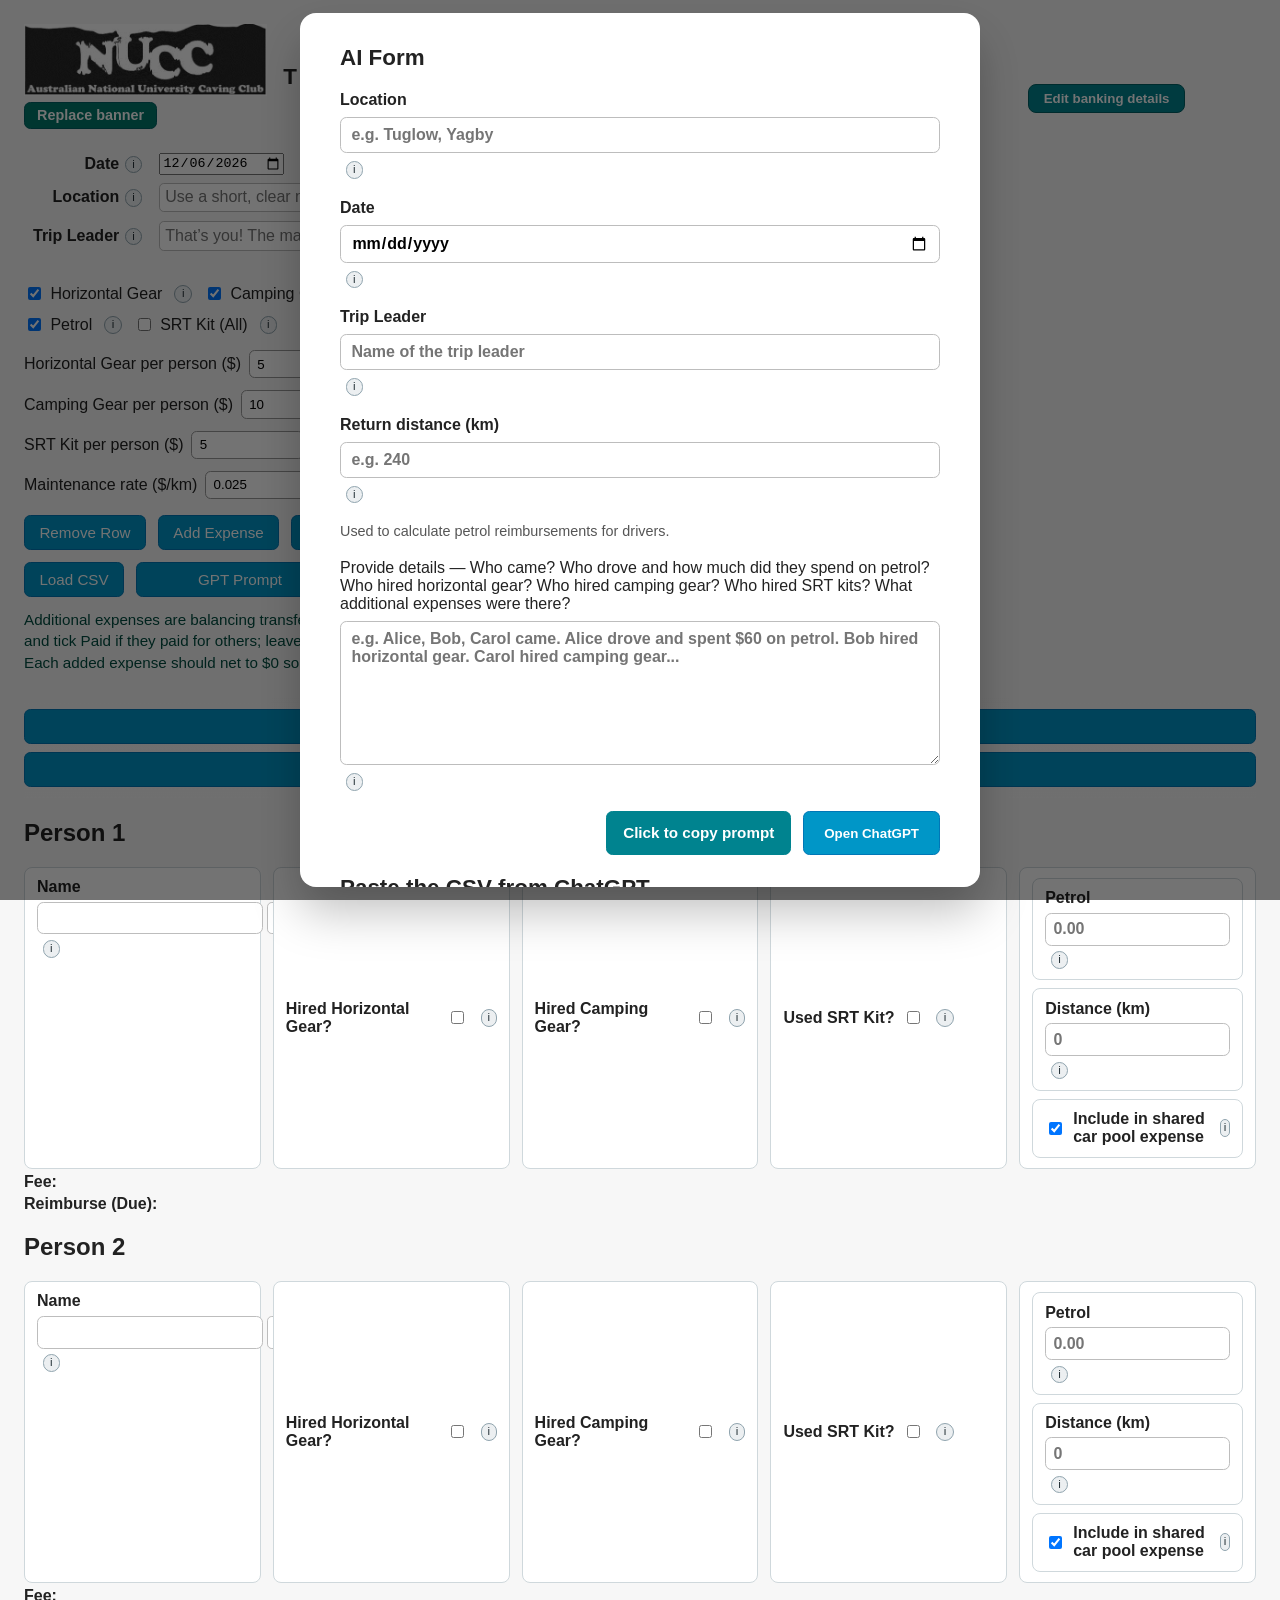
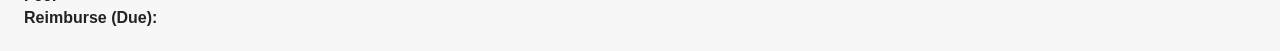
==== ai.html @ 94ad07dd "Split AI and manual forms into separate pages" ====
<!DOCTYPE html>
<html lang="en">
<head>
  <meta charset="UTF-8" />
  <meta name="viewport" content="width=device-width, initial-scale=1.0" />
  <title>Trip Fees Form</title>
  <meta property="og:type" content="website" />
  <meta property="og:title" content="NUCC Trip Attendance Summary" />
  <meta property="og:description" content="View the trip expense breakdown, participant balances, and reimbursement details for this NUCC outing." />
  <meta property="og:image" content="banner.png" />
  <meta name="twitter:card" content="summary" />
  <meta name="twitter:title" content="NUCC Trip Attendance Summary" />
  <meta name="twitter:description" content="View the trip expense breakdown, participant balances, and reimbursement details for this NUCC outing." />
  <style>
    body {
      margin: 0;
      padding: 1.5rem;
      background: #f7f7f7;
      color: #222;
      font-family: "Segoe UI", Roboto, Helvetica, Arial, sans-serif;
    }

    .top-section {
      display: flex;
      justify-content: space-between;
      align-items: flex-start;
      flex-wrap: wrap;
      gap: 1.5rem;
      margin-bottom: 1.5rem;
    }

    .top-section-left {
      flex: 2 1 0;
      min-width: 320px;
    }

    .top-section-right {
      flex: 1 1 420px;
      max-width: 640px;
      min-width: 320px;
      display: flex;
      align-items: center;
      justify-content: center;
    }

    .top-section-right-inner {
      display: flex;
      align-items: center;
      justify-content: center;
      gap: 1.5rem;
      height: 100%;
      width: 100%;
    }

    .banking-info {
      display: inline-flex;
      flex-direction: row;
      align-items: center;
      justify-content: center;
      gap: 1.25rem;
      text-align: left;
      width: auto;
      flex: 0 1 auto;
      min-width: 0;
    }

    .banking-logo-wrapper {
      display: flex;
      flex-direction: column;
      align-items: center;
      gap: 0.4rem;
      width: auto;
    }

    .banking-logo {
      max-width: 180px;
      width: 100%;
      height: auto;
      display: block;
      margin: 0 auto;
    }

    .banking-details {
      font-size: 0.95rem;
      line-height: 1.4;
      background: #ffffff;
      border: 1px solid #cfd8dc;
      border-radius: 0.5rem;
      padding: 0.75rem 1rem;
      box-shadow: 0 0.5rem 1.25rem rgba(0, 0, 0, 0.08);
      min-width: 220px;
      width: auto;
      box-sizing: border-box;
    }

    .banking-actions {
      display: flex;
      justify-content: center;
      width: 100%;
    }

    .banking-edit-button {
      padding: 0.4rem 0.9rem;
      border-radius: 0.5rem;
      border: 1px solid #006064;
      background: #00838f;
      color: #fff;
      font-weight: 600;
      cursor: pointer;
      transition: background 0.15s ease-in-out;
    }

    .banking-edit-button:hover,
    .banking-edit-button:focus {
      background: #0097a7;
    }

    .banking-details .banking-label {
      font-weight: 600;
      margin-right: 0.35rem;
      color: #004d40;
    }

    .banking-details p {
      margin: 0;
    }

    .banking-details p + p {
      margin-top: 0.35rem;
    }

    .header-row {
      display: flex;
      align-items: center;
      gap: 1rem;
      margin-bottom: 1rem;
      flex-wrap: nowrap;
    }

    .header-logo-block {
      display: flex;
      flex-direction: column;
      align-items: flex-start;
      gap: 0.35rem;
      flex: 0 0 auto;
    }

    .header-row img {
      height: 72px;
      width: auto;
      display: block;
    }

    .image-upload-button {
      padding: 0.3rem 0.75rem;
      font-size: 0.9rem;
      border-radius: 0.4rem;
      border: 1px solid #006064;
      background: #00796b;
      color: #fff;
      cursor: pointer;
      font-weight: 600;
    }

    .image-upload-button:hover,
    .image-upload-button:focus {
      background: #00897b;
    }

    h1 {
      margin: 0;
      text-transform: uppercase;
      letter-spacing: 0.08em;
      font-size: 1.4rem;
      white-space: nowrap;
    }

    table {
      width: 100%;
      border-collapse: collapse;
      margin-bottom: 1.5rem;
      background: #fff;
    }

    th,
    td {
      border: 1px solid #ccc;
      padding: 0.4rem 0.5rem;
      text-align: left;
      vertical-align: top;
    }

    thead th {
      background: #eaeaea;
      font-weight: 600;
      text-align: center;
    }

    .reimburse-header {
      color: #1b5e20;
    }

    .reimburse-header .reimburse-label {
      color: #1b5e20;
    }

    .reimburse-header .due-label {
      color: #b00020;
      margin-left: 0.25rem;
    }

    caption {
      text-align: left;
      margin-bottom: 0.5rem;
      font-weight: 600;
    }

    .meta-table {
      width: auto;
      border-collapse: separate;
      border-spacing: 0.6rem 0.5rem;
      background: transparent;
    }

    .meta-table th,
    .meta-table td {
      border: none;
      padding: 0;
      vertical-align: middle;
    }

    .meta-table th {
      text-align: right;
      white-space: nowrap;
      padding-right: 0.5rem;
      font-weight: 600;
    }

    .expense-toggle-group {
      display: flex;
      flex-wrap: wrap;
      gap: 0.75rem;
      margin: 1rem 0;
    }

    .expense-toggle-group label {
      display: inline-flex;
      align-items: center;
      gap: 0.4rem;
      font-weight: 500;
    }

    .base-expense-inputs {
      display: flex;
      flex-wrap: wrap;
      gap: 0.75rem;
      margin-bottom: 1rem;
    }

    .base-expense-inputs label {
      display: inline-flex;
      align-items: center;
      gap: 0.5rem;
      font-weight: 500;
    }

    .base-expense-inputs input[type="number"] {
      width: 6rem;
      padding: 0.35rem 0.45rem;
      border-radius: 0.35rem;
      border: 1px solid #999;
      font-weight: 500;
    }

    .controls {
      display: flex;
      flex-wrap: wrap;
      gap: 0.75rem;
      justify-content: flex-start;
      margin-top: 1rem;
    }

    .control-button {
      display: inline-flex;
      align-items: center;
      justify-content: center;
      padding: 0.5rem 0.9rem;
      font-size: 0.95rem;
      border-radius: 0.4rem;
      border: 1px solid #0077b6;
      background: #0096c7;
      color: #fff;
      cursor: pointer;
    }

    .attendance-table {
      display: none;
    }

    .control-button.hide-on-mobile {
      display: inline-flex;
    }

    .under-load-button {
      flex-basis: 100%;
      max-width: 13rem;
    }

    .control-button:hover {
      background: #00a8e8;
    }

    .warning-message {
      color: #b00020;
      font-weight: 600;
      margin: 0.5rem 0 0;
    }

    .mobile-tabs {
      display: block;
    }

    .mobile-tab-list {
      display: none;
    }

    .mobile-tab-panel {
      display: block;
    }

    .mobile-person-panel {
      display: block;
    }

    .mobile-person-panel .person-panel-grid {
      display: grid;
      grid-template-columns: repeat(auto-fit, minmax(220px, 1fr));
      gap: 0.75rem;
      margin-top: 0.5rem;
    }

    .mobile-person-panel label {
      display: flex;
      flex-direction: column;
      gap: 0.35rem;
      font-weight: 600;
      background: #fff;
      border: 1px solid #cfd8dc;
      border-radius: 0.5rem;
      padding: 0.65rem 0.75rem;
    }

    .mobile-person-panel input,
    .mobile-person-panel textarea {
      font: inherit;
      padding: 0.4rem 0.45rem;
      border-radius: 0.4rem;
      border: 1px solid #bdbdbd;
      background: #fff;
    }

    .mobile-person-panel textarea {
      min-height: 4rem;
      resize: vertical;
    }

    .mobile-person-panel .mobile-checkbox-field {
      flex-direction: row;
      align-items: center;
      gap: 0.5rem;
    }

    .mobile-person-panel .petrol-expense-group {
      display: flex;
      flex-direction: column;
      gap: 0.5rem;
      border: 1px solid #cfd8dc;
      border-radius: 0.5rem;
      padding: 0.65rem 0.75rem;
      background: #fff;
    }

    .mobile-summary-line {
      margin-top: 0.25rem;
      font-weight: 600;
    }

    .bottom-add-person {
      display: flex;
      flex-direction: column;
      gap: 0.5rem;
      position: sticky;
      bottom: 0;
      z-index: 30;
      margin-top: 1rem;
      padding: 0.75rem 0;
      background: linear-gradient(
        to top,
        rgba(247, 247, 247, 0.98),
        rgba(247, 247, 247, 0.9),
        rgba(247, 247, 247, 0)
      );
    }

    .summary-balance-error {
      margin: 0;
      color: #b00020;
      font-weight: 700;
      white-space: pre-line;
    }

    .field-info-button {
      margin-left: 0.35rem;
      border: 1px solid #90a4ae;
      border-radius: 999px;
      width: 1.1rem;
      height: 1.1rem;
      font-size: 0.72rem;
      line-height: 1;
      cursor: pointer;
      background: #eceff1;
      color: #263238;
      padding: 0;
      vertical-align: middle;
    }

    .name-input.duplicate-name {
      border-color: #b00020;
      background: #ffe8ec;
    }

    .read-only-amount {
      background: #f5f5f5;
      color: #555;
    }

    #notify-dialog {
      border: none;
      border-radius: 0.75rem;
      padding: 0;
      max-width: min(960px, 90vw);
      width: 100%;
      color: #222;
      box-shadow: 0 1.5rem 3rem rgba(0, 0, 0, 0.2);
    }

    #notify-dialog::backdrop {
      background: rgba(0, 0, 0, 0.35);
    }

    .notify-container {
      display: flex;
      flex-direction: column;
      gap: 1rem;
      padding: 1.5rem;
      background: #fff;
      max-height: 80vh;
      box-sizing: border-box;
    }

    .notify-dialog-header {
      display: flex;
      align-items: center;
      justify-content: space-between;
      gap: 1rem;
    }

    .notify-dialog-header h2 {
      margin: 0;
      font-size: 1.25rem;
    }

    .notify-close-button {
      border: none;
      background: transparent;
      font-size: 1.75rem;
      line-height: 1;
      cursor: pointer;
      color: #444;
    }

    .notify-close-button:hover,
    .notify-close-button:focus {
      color: #000;
    }

    .summary-preview {
      border: 1px solid #d0d0d0;
      border-radius: 0.5rem;
      padding: 1rem;
      background: #fff;
    }

    .summary-description {
      font-size: 0.95rem;
      margin: 1rem 0 0;
      line-height: 1.5;
    }

    .summary-description p {
      margin: 0 0 0.35rem;
    }

    .summary-description p:last-child {
      margin-bottom: 0;
    }

    .additional-expense-help {
      margin: 0.75rem 0 0;
      color: #004d40;
      font-size: 0.95rem;
      line-height: 1.4;
    }

    .custom-expense-input-group {
      display: flex;
      flex-direction: column;
      gap: 0.35rem;
    }

    .custom-expense-paid-row {
      display: inline-flex;
      align-items: center;
      gap: 0.4rem;
      font-size: 0.85rem;
    }

    .custom-expense-info-button {
      border: 1px solid #90a4ae;
      border-radius: 999px;
      width: 1.35rem;
      height: 1.35rem;
      font-size: 0.8rem;
      line-height: 1;
      cursor: pointer;
      background: #eceff1;
      color: #263238;
      padding: 0;
    }

    .summary-description .summary-line-gold {
      color: #b8860b;
    }

    .summary-description .summary-line-green {
      color: #1b5e20;
    }

    .summary-description .summary-line-red {
      color: #b00020;
    }

    .summary-person {
      background: #fff;
      border: 1px solid #d0d0d0;
      border-radius: 0.5rem;
      padding: 0.75rem 1rem;
      margin-bottom: 1rem;
    }

    .summary-preview table {
      background: #fff;
    }

    .summary-preview input,
    .summary-preview textarea,
    .summary-preview select,
    .summary-preview button {
      pointer-events: none;
    }

    .summary-preview .summary-copy-link-btn {
      pointer-events: auto;
    }

    .summary-preview .summary-value,
    .summary-preview .summary-select,
    .summary-preview .summary-multiline {
      background: none;
      border: none;
      padding: 0;
      margin: 0;
      color: inherit;
      font: inherit;
    }

    .summary-preview .summary-value {
      display: block;
      width: 100%;
      flex: 1 1 auto;
    }

    .summary-preview .summary-value.summary-number {
      text-align: right;
    }

    .summary-preview .summary-multiline {
      display: block;
      white-space: pre-wrap;
    }

    .summary-preview .summary-select {
      display: inline-block;
      flex: 0 0 auto;
      min-width: 0;
    }

    .summary-preview .summary-select.name-select {
      min-width: 1.75rem;
      text-align: center;
    }

    .attendance-table input[type="text"],
    .attendance-table input[type="number"],
    .attendance-table textarea,
    .meta-table input[type="text"] {
      width: 100%;
      box-sizing: border-box;
      font: inherit;
      padding: 0.3rem;
      border: 1px solid #bdbdbd;
      border-radius: 0.3rem;
      background: #fff;
    }

    .consume-header {
      width: 2.5rem;
    }

    .consume-cell {
      text-align: center;
      width: 2.5rem;
    }

    .attendance-table input[type="number"] {
      text-align: right;
    }

    .attendance-table textarea {
      min-height: 2.2rem;
      resize: vertical;
    }

    .name-input-wrapper {
      display: flex;
      gap: 0.25rem;
      align-items: center;
      width: 100%;
    }

    .name-select {
      flex: 0 0 auto;
      width: 2.5rem;
      min-width: 2.5rem;
      padding: 0.35rem;
      border: 1px solid #bdbdbd;
      border-radius: 0.3rem;
      background: #fff;
      font: inherit;
      height: 100%;
      cursor: pointer;
      text-align: center;
    }

    .name-input-wrapper input[type="text"],
    .name-input-wrapper input[type="search"],
    .name-input-wrapper input[type="email"],
    .name-input-wrapper input[type="tel"],
    .name-input-wrapper input[type="url"],
    .name-input-wrapper input[type="number"] {
      flex: 1 1 auto;
    }

    .totals-row td {
      font-weight: 600;
      background: #f4f4f4;
    }

    .totals-row em {
      font-weight: 400;
      color: #666;
    }

    .fee-breakdown,
    .fee-value,
    .reimbursed-value {
      text-align: right;
      white-space: nowrap;
    }

    .amount-due {
      color: #b00020;
      font-weight: 600;
    }

    .amount-credit {
      color: #1b5e20;
      font-weight: 600;
    }

    .expense-total,
    .expense-consumers {
      font-size: 0.85rem;
      color: #333;
    }

    .tutorial-overlay {
      position: fixed;
      inset: 0;
      background: rgba(0, 0, 0, 0.6);
      display: flex;
      align-items: center;
      justify-content: center;
      padding: 1.5rem;
      z-index: 999;
    }

    .tutorial-overlay.is-hidden {
      display: none;
    }

    /* Landing page overlay */
    .landing-overlay {
      position: fixed;
      inset: 0;
      background: #f7f7f7;
      display: flex;
      align-items: center;
      justify-content: center;
      padding: 1.5rem;
      z-index: 1100;
    }

    .landing-overlay.is-hidden {
      display: none;
    }

    .landing-content {
      display: flex;
      flex-direction: column;
      align-items: center;
      gap: 2rem;
      max-width: 480px;
      width: 100%;
      text-align: center;
    }

    .landing-content h2 {
      margin: 0;
      font-size: 1.5rem;
      text-transform: uppercase;
      letter-spacing: 0.08em;
    }

    .landing-content p {
      margin: 0;
      color: #555;
      font-size: 1rem;
    }

    .landing-buttons {
      display: flex;
      flex-direction: column;
      gap: 1rem;
      width: 100%;
    }

    .landing-button {
      padding: 1rem 1.5rem;
      font-size: 1.1rem;
      font-weight: 700;
      border-radius: 0.6rem;
      border: none;
      cursor: pointer;
      transition: background 0.15s ease-in-out;
    }

    .landing-button-ai {
      background: #0096c7;
      color: #fff;
      border: 2px solid #0077b6;
    }

    .landing-button-ai:hover,
    .landing-button-ai:focus {
      background: #00a8e8;
    }

    .landing-button-manual {
      background: #fff;
      color: #222;
      border: 2px solid #bbb;
    }

    .landing-button-manual:hover,
    .landing-button-manual:focus {
      background: #f0f0f0;
    }

    /* AI Wizard overlay */
    .ai-wizard-overlay {
      position: fixed;
      inset: 0;
      background: rgba(0, 0, 0, 0.55);
      display: flex;
      align-items: center;
      justify-content: center;
      padding: 1.5rem;
      z-index: 1050;
    }

    .ai-wizard-overlay.is-hidden {
      display: none;
    }

    .ai-wizard-content {
      background: #fff;
      border-radius: 1rem;
      padding: 2rem 2.5rem;
      max-width: 600px;
      width: 100%;
      box-shadow: 0 1.5rem 3rem rgba(0, 0, 0, 0.25);
      display: flex;
      flex-direction: column;
      gap: 1.25rem;
      max-height: 90vh;
      overflow-y: auto;
    }

    .ai-wizard-step {
      display: none;
      flex-direction: column;
      gap: 1.25rem;
    }

    .ai-wizard-step.is-active {
      display: flex;
    }

    .ai-wizard-step h2 {
      margin: 0;
      font-size: 1.4rem;
    }

    .ai-wizard-step label {
      display: flex;
      flex-direction: column;
      gap: 0.5rem;
      font-weight: 600;
    }

    .ai-wizard-step input[type="text"],
    .ai-wizard-step input[type="date"],
    .ai-wizard-step input[type="number"],
    .ai-wizard-step textarea {
      font: inherit;
      padding: 0.5rem 0.65rem;
      border-radius: 0.4rem;
      border: 1px solid #bdbdbd;
      font-size: 1rem;
      width: 100%;
      box-sizing: border-box;
    }

    .ai-wizard-step textarea {
      min-height: 9rem;
      resize: vertical;
    }

    .ai-wizard-nav {
      display: flex;
      justify-content: flex-end;
      gap: 0.75rem;
    }

    .ai-wizard-back {
      padding: 0.55rem 1.1rem;
      border-radius: 0.4rem;
      border: 1px solid #bbb;
      background: #fff;
      color: #333;
      font-weight: 600;
      cursor: pointer;
    }

    .ai-wizard-back:hover {
      background: #f0f0f0;
    }

    .ai-wizard-next {
      padding: 0.55rem 1.25rem;
      border-radius: 0.4rem;
      border: 1px solid #0077b6;
      background: #0096c7;
      color: #fff;
      font-weight: 700;
      cursor: pointer;
    }

    .ai-wizard-next:hover {
      background: #00a8e8;
    }

    .ai-wizard-copy-btn {
      padding: 0.65rem 1rem;
      border-radius: 0.4rem;
      border: 1px solid #00838f;
      background: #00838f;
      color: #fff;
      font-weight: 700;
      font-size: 0.95rem;
      cursor: pointer;
      line-height: 1.4;
    }

    .ai-wizard-copy-btn:hover {
      background: #0097a7;
    }

    .ai-wizard-hint {
      font-size: 0.9rem;
      color: #555;
      margin: 0;
      font-weight: 400;
    }

    .tutorial-content {
      position: relative;
      max-width: 720px;
      width: min(100%, 720px);
      background: #ffffff;
      border-radius: 1rem;
      padding: 2rem 2.5rem;
      box-shadow: 0 1.5rem 3rem rgba(0, 0, 0, 0.25);
      display: flex;
      flex-direction: column;
      gap: 1.25rem;
    }

    .tutorial-close {
      position: absolute;
      top: 1rem;
      right: 1rem;
      border: none;
      background: transparent;
      font-size: 2rem;
      line-height: 1;
      cursor: pointer;
      color: #4a4a4a;
    }

    .tutorial-close:hover,
    .tutorial-close:focus {
      color: #000;
    }

    .tutorial-video {
      width: 100%;
      border-radius: 0.75rem;
      background: #000;
      max-height: 60vh;
    }

    .banking-dialog {
      border: none;
      border-radius: 0.75rem;
      padding: 0;
      max-width: 480px;
      width: min(90vw, 480px);
      box-shadow: 0 1.5rem 3rem rgba(0, 0, 0, 0.2);
    }

    .banking-dialog::backdrop {
      background: rgba(0, 0, 0, 0.35);
    }

    .banking-dialog form {
      display: flex;
      flex-direction: column;
      gap: 0.85rem;
      padding: 1.25rem 1.5rem 1.5rem;
    }

    .banking-dialog h3 {
      margin: 0 0 0.25rem;
      font-size: 1.15rem;
    }

    .banking-dialog label {
      display: flex;
      flex-direction: column;
      gap: 0.3rem;
      font-weight: 600;
    }

    .banking-dialog input[type="text"] {
      padding: 0.55rem 0.65rem;
      border: 1px solid #b0bec5;
      border-radius: 0.4rem;
      font: inherit;
    }

    .banking-dialog textarea {
      width: 100%;
      box-sizing: border-box;
      min-height: 14rem;
      padding: 0.55rem 0.65rem;
      border: 1px solid #b0bec5;
      border-radius: 0.4rem;
      font: inherit;
      line-height: 1.35;
      resize: vertical;
    }

    .banking-dialog .banking-dialog-actions {
      display: flex;
      justify-content: flex-end;
      gap: 0.75rem;
      margin-top: 0.25rem;
    }

    .banking-dialog button[type="submit"] {
      background: #00695c;
      color: #fff;
      border: 1px solid #00695c;
      padding: 0.55rem 1rem;
      border-radius: 0.45rem;
      cursor: pointer;
      font-weight: 600;
    }

    .banking-dialog button[type="submit"]:hover,
    .banking-dialog button[type="submit"]:focus {
      background: #00897b;
    }

    .banking-dialog .banking-dialog-cancel {
      background: transparent;
      color: #00695c;
      border: 1px solid #00695c;
      padding: 0.55rem 1rem;
      border-radius: 0.45rem;
      cursor: pointer;
      font-weight: 600;
    }

    .banking-dialog .banking-dialog-cancel:hover,
    .banking-dialog .banking-dialog-cancel:focus {
      background: #e0f2f1;
    }

    @media (max-width: 1100px) {
      body {
        padding: 1rem;
      }

      table {
        font-size: 0.9rem;
      }

      .top-section {
        align-items: center;
      }

      .top-section-left {
        flex-basis: 100%;
      }

      .header-row {
        flex-direction: column;
        align-items: flex-start;
      }

      .top-section-right {
        flex-basis: 100%;
        max-width: none;
        min-width: 0;
        justify-content: center;
      }

      .top-section-right-inner {
        grid-template-columns: 1fr;
        align-items: center;
        height: auto;
        text-align: center;
      }

      .banking-info {
        justify-content: center;
        flex-wrap: wrap;
        max-width: 100%;
      }

      .banking-details {
        text-align: left;
      }

      .controls {
        justify-content: flex-start;
      }

      .control-button {
        width: 100%;
      }

      .control-button.hide-on-mobile {
        display: inline-flex;
      }

      .tutorial-content {
        padding: 1.5rem;
        max-height: 90vh;
      }

      .tutorial-video {
        max-height: 40vh;
      }

      .header-row {
        flex-wrap: nowrap;
      }

      .header-row h1 {
        margin-top: 0;
      }

      .meta-table {
        border-spacing: 0.5rem;
      }

      .expense-toggle-group {
        flex-direction: column;
        align-items: flex-start;
      }

      .base-expense-inputs {
        flex-direction: column;
      }

      .mobile-person-panel .person-panel-grid {
        grid-template-columns: 1fr;
      }

      .bottom-add-person .control-button {
        width: 100%;
      }

      #attendance-table {
        display: none;
      }
    }
  </style>
</head>
<body>
  <div
    class="tutorial-overlay is-hidden"
    id="tutorial-overlay"
    role="dialog"
    aria-modal="true"
    aria-labelledby="tutorial-title"
  >
    <div class="tutorial-content">
      <button
        type="button"
        class="tutorial-close"
        id="tutorial-close"
        aria-label="Close tutorial"
      >
        &times;
      </button>
      <h2 id="tutorial-title">Welcome to the Trip Fees Form</h2>
      <p>
        This dashboard helps you capture who attended the outing, record essential
        trip logistics, and track costs. As the trip leader, please ensure every
        participant is listed, expenses are allocated, and banking details are
        confirmed before submitting the sheet.
      </p>
      <video
        class="tutorial-video"
        id="tutorial-video"
        controls
        preload="metadata"
      >
        <source src="tutorial.mp4" type="video/mp4" />
        Your browser does not support the tutorial video.
      </video>
    </div>
  </div>
  <!-- AI Form -->
  <div class="ai-wizard-overlay" id="ai-wizard-overlay">
    <div class="ai-wizard-content">
      <div class="ai-wizard-step is-active" id="ai-step-1">
        <h2>AI Form</h2>
        <label>
          Location
          <input type="text" id="ai-location" placeholder="e.g. Tuglow, Yagby" autocomplete="off" />
        </label>
        <label>
          Date
          <input type="date" id="ai-date" />
        </label>
        <label>
          Trip Leader
          <input type="text" id="ai-leader" placeholder="Name of the trip leader" autocomplete="off" />
        </label>
        <label>
          Return distance (km)
          <input type="number" id="ai-distance" placeholder="e.g. 240" min="0" step="1" />
        </label>
        <p class="ai-wizard-hint">Used to calculate petrol reimbursements for drivers.</p>
        <label>
          <span style="font-weight:400">Provide details — Who came? Who drove and how much did they spend on petrol? Who hired horizontal gear? Who hired camping gear? Who hired SRT kits? What additional expenses were there?</span>
          <textarea id="ai-notes" placeholder="e.g. Alice, Bob, Carol came. Alice drove and spent $60 on petrol. Bob hired horizontal gear. Carol hired camping gear..."></textarea>
        </label>
        <div class="ai-wizard-nav">
          <button type="button" class="ai-wizard-copy-btn" id="ai-copy-prompt-btn">Click to copy prompt</button>
          <button type="button" class="ai-wizard-next" id="ai-open-chatgpt-btn">Open ChatGPT</button>
        </div>

        <h2>Paste the CSV from ChatGPT</h2>
        <p class="ai-wizard-hint">Copy the CSV from ChatGPT's response and paste it below, then click Load to populate the form.</p>
        <label>
          CSV output
          <textarea id="ai-csv-paste" placeholder="Paste the CSV code block content here..." spellcheck="false"></textarea>
        </label>
        <div class="ai-wizard-nav">
          <button type="button" class="ai-wizard-back" id="ai-step6-clear">Clear</button>
          <button type="button" class="ai-wizard-next" id="ai-step6-load">Load &amp; summarise</button>
        </div>
      </div>
    </div>
  </div>

  <div class="mobile-tabs" id="mobile-tabs">
    <div
      class="mobile-tab-list"
      id="mobile-tab-list"
      role="tablist"
      aria-label="Trip sections"
    ></div>
    <div class="mobile-tab-panels" id="mobile-tab-panels">
      <div
        class="mobile-tab-panel is-active"
        id="general-panel"
        data-tab-id="general"
      >
    <div class="top-section">
      <div class="top-section-left">
        <div class="header-row">
          <div class="header-logo-block">
            <img id="banner-image" src="banner.png" alt="NUCC banner" />
            <button
              type="button"
              class="image-upload-button"
              id="replace-banner-button"
            >
              Replace banner
            </button>
            <input
              type="file"
              id="banner-image-input"
              accept="image/*"
              hidden
            />
          </div>
          <h1>Trip Fees Form</h1>
        </div>

        <table class="meta-table">
          <tbody>
            <tr>
              <th scope="row">Date</th>
              <td>
                <input
                  type="date"
                  id="trip-date"
                  placeholder="Starting date of the trip."
                />
              </td>
            </tr>
            <tr>
              <th scope="row">Location</th>
              <td>
                <input
                  type="text"
                  id="trip-location"
                  placeholder="Use a short, clear name for where the trip took place — this will be used for tagging in transactions (e.g. Tuglow, Yagby)."
                />
              </td>
            </tr>
            <tr>
              <th scope="row">Trip Leader</th>
              <td>
                <input
                  type="text"
                  id="trip-leader"
                  list="trip-leader-options"
                  placeholder="That’s you! The main organizer or leader of the trip."
                />
              </td>
            </tr>

          </tbody>
        </table>

      <div class="expense-toggle-group" role="group" aria-label="Expense Columns">
        <label
          title="Check this if any members hired club horizontal gear (helmets, headtorches, etc.)."
        >
          <input type="checkbox" data-expense-key="horizontal-gear" checked />
          Horizontal Gear
        </label>
        <label
          title="Check this if any members hired club camping gear (e.g. sleeping bag, mat, stove, etc.)."
        >
          <input type="checkbox" data-expense-key="camping-gear" checked />
          Camping Gear
        </label>
        <label
          title="Check this if the club's SRT kit was used on the trip."
        >
          <input type="checkbox" data-expense-key="srt-kit" checked />
          SRT Kit
        </label>
        <label
          title="Check this if any members provided transport and fuel was consumed for the trip."
        >
          <input type="checkbox" data-expense-key="petrol" checked />
          Petrol
        </label>
        <label
          title="A handy toggle to check or uncheck all fields in the Used SRT Kit? column at once."
        >
          <input type="checkbox" id="srt-kit-master-toggle" />
          SRT Kit (All)
        </label>
      </div>

      <div class="base-expense-inputs">
        <label for="horizontal-gear-rate">
          Horizontal Gear per person ($)
          <input type="number" id="horizontal-gear-rate" step="0.01" value="5" />
        </label>
        <label for="camping-gear-rate">
          Camping Gear per person ($)
          <input type="number" id="camping-gear-rate" step="0.01" value="10" />
        </label>
        <label for="srt-kit-rate">
          SRT Kit per person ($)
          <input type="number" id="srt-kit-rate" step="0.01" value="5" />
        </label>
        <label for="maintenance-rate">
          Maintenance rate ($/km)
          <input
            type="number"
            id="maintenance-rate"
            step="0.001"
            value="0.025"
            min="0"
          />
        </label>
      </div>

      <div class="controls">
        <button
          class="control-button"
          type="button"
          id="remove-row"
          title="Remove the last row from the members table."
        >
          Remove Row
        </button>
        <button
          class="control-button"
          type="button"
          id="add-expense"
          title="Add a balancing transfer category. Enter amount plus Paid checkbox per member: checked means paid for others, unchecked means owes."
        >
          Add Expense
        </button>
        <button
          class="control-button"
          type="button"
          id="remove-expense"
          title="Remove the last added expense category from the table."
        >
          Remove Expense
        </button>
        <button
          class="control-button hide-on-mobile"
          type="button"
          id="save-csv"
          title="Download this form as a CSV file and save a draft in this browser."
        >
          Save CSV
        </button>
        <button
          class="control-button hide-on-mobile"
          type="button"
          id="load-csv"
          title="Load a previously saved Trip Attendance CSV file."
        >
          Load CSV
        </button>
        <button
          class="control-button hide-on-mobile under-load-button"
          type="button"
          id="gpt-csv-prompt"
          title="Copy a ChatGPT prompt that asks for NUCC CSV output in a CSV code block."
        >
          GPT Prompt
        </button>
        <button
          class="control-button hide-on-mobile under-load-button"
          type="button"
          id="paste-csv-button"
          title="Paste CSV text directly (for example from ChatGPT output) and load it."
        >
          Paste CSV Text
        </button>
      </div>
      <p class="additional-expense-help">
        Additional expenses are balancing transfers: for each member, enter the
        amount and tick Paid if they paid for others; leave Paid unticked if
        they owe that amount. Each added expense should net to $0 so dues and
        reimbursements stay balanced.
      </p>
    </div>
    <div class="top-section-right">
      <div class="top-section-right-inner">
        <div class="banking-info">
          <div class="banking-logo-wrapper">
            <img
              src="banking_logo.png"
              alt="Banking logo"
              class="banking-logo"
              id="banking-logo"
            />
            <button
              type="button"
              class="image-upload-button"
              id="replace-banking-logo-button"
            >
              Replace banking logo
            </button>
            <input
              type="file"
              id="banking-logo-input"
              accept="image/*"
              hidden
            />
          </div>
          <div class="banking-details" id="banking-details" aria-live="polite">
            <p>
              <span class="banking-label">Name:</span>
              <span>Society Cheque Acct</span>
            </p>
            <p>
              <span class="banking-label">BSB:</span>
              <span>062903</span>
            </p>
            <p>
              <span class="banking-label">Account:</span>
              <span>10320366</span>
            </p>
          </div>
          <div class="banking-actions">
            <button
              type="button"
              class="banking-edit-button"
              id="edit-banking-details"
            >
              Edit banking details
            </button>
          </div>
        </div>
      </div>
    </div>
  </div>

  <p
    id="duplicate-name-warning"
    class="warning-message"
    role="alert"
    aria-live="polite"
    hidden
  ></p>

  <table class="attendance-table" id="attendance-table">
    <thead>
      <tr id="attendance-header">
        <th>Name</th>
      </tr>
    </thead>
    <tbody id="attendance-body"></tbody>
    <tfoot id="attendance-foot"></tfoot>
  </table>

  <input
    type="file"
    id="load-csv-input"
    accept=".csv,text/csv"
    style="position: absolute; left: -10000px;"
    aria-hidden="true"
  />

  <div class="bottom-add-person">
    <button
      type="button"
      class="control-button"
      id="add-row"
      title="Add a new row to the members table."
    >
      Add Person
    </button>
    <button
      class="control-button"
      type="button"
      id="summarise-button"
      title="Generate a summary page showing the accounting breakdown for the trip — suitable for sharing with participants and storing in the NUCC Google Drive “Trip Sheets” folder."
    >
      Summarise
    </button>
    <p id="summarise-imbalance-message" class="summary-balance-error" hidden></p>
  </div>

      </div>
    </div>
  </div>

  <dialog class="banking-dialog" id="banking-dialog">
    <form id="banking-form" method="dialog">
      <h3>Edit banking details</h3>
      <p style="margin: 0; color: #444; font-size: 0.95rem; line-height: 1.4;">
        Update the account information shown on the right. Leave a field blank to keep the current value.
      </p>
      <label for="banking-name">
        Account name
        <input type="text" id="banking-name" name="banking-name" />
      </label>
      <label for="banking-bsb">
        BSB
        <input type="text" id="banking-bsb" name="banking-bsb" />
      </label>
      <label for="banking-account">
        Account number
        <input type="text" id="banking-account" name="banking-account" />
      </label>
      <div class="banking-dialog-actions">
        <button type="button" class="banking-dialog-cancel" id="banking-cancel">
          Cancel
        </button>
        <button type="button" class="banking-dialog-cancel" id="banking-reset">
          Reset to defaults
        </button>
        <button type="submit">Save banking details</button>
      </div>
    </form>
  </dialog>

  <dialog class="banking-dialog" id="gpt-form-dialog">
    <form id="gpt-form" method="dialog">
      <h3>GPT Prompt</h3>
      <label for="gpt-form-location">
        Where did you go?
        <input type="text" id="gpt-form-location" placeholder="e.g. Tuglow, Yagby" autocomplete="off" />
      </label>
      <label for="gpt-form-date">
        When?
        <input type="date" id="gpt-form-date" />
      </label>
      <label for="gpt-form-leader">
        Who lead the trip?
        <input type="text" id="gpt-form-leader" placeholder="Name of the trip leader" autocomplete="off" />
      </label>
      <label for="gpt-form-distance">
        How many KM is the return trip?
        <input type="number" id="gpt-form-distance" placeholder="e.g. 240" min="0" step="1" />
      </label>
      <label for="gpt-form-notes">
        Provide details
        <textarea id="gpt-form-notes" placeholder="Who came? Who drove and how much did they spend on petrol? Who hired horizontal gear? Who hired camping gear? Who hired SRT kits? What additional expenses were there?"></textarea>
      </label>
      <div class="banking-dialog-actions">
        <button type="button" class="banking-dialog-cancel" id="gpt-form-cancel">Cancel</button>
        <button type="button" id="gpt-form-copy-btn">Copy prompt &amp; open ChatGPT</button>
      </div>
    </form>
  </dialog>

  <dialog class="banking-dialog" id="paste-csv-dialog">
    <form id="paste-csv-form" method="dialog">
      <h3>Paste CSV text</h3>
      <p style="margin: 0; color: #444; font-size: 0.95rem; line-height: 1.4;">
        Paste the full CSV text (including metadata rows and the Name header row), then load it into this form.
      </p>
      <label for="paste-csv-text">
        CSV content
        <textarea
          id="paste-csv-text"
          placeholder="Paste CSV here..."
          spellcheck="false"
        ></textarea>
      </label>
      <div class="banking-dialog-actions">
        <button type="button" class="banking-dialog-cancel" id="paste-csv-cancel">
          Cancel
        </button>
        <button type="submit">Load pasted CSV</button>
      </div>
    </form>
  </dialog>

  <script>
    const tutorialOverlay = document.getElementById("tutorial-overlay");
    const tutorialCloseButton = document.getElementById("tutorial-close");
    const tutorialVideo = document.getElementById("tutorial-video");
    let memberNames = [];

    function hideTutorialOverlay() {
      if (!tutorialOverlay) return;
      tutorialOverlay.classList.add("is-hidden");
      if (tutorialVideo) {
        tutorialVideo.pause();
        tutorialVideo.currentTime = 0;
      }
    }

    if (tutorialOverlay) {
      tutorialOverlay.addEventListener("click", (event) => {
        if (event.target === tutorialOverlay) {
          hideTutorialOverlay();
        }
      });
    }

    if (tutorialCloseButton) {
      tutorialCloseButton.addEventListener("click", hideTutorialOverlay);
    }

    document.addEventListener("keydown", (event) => {
      if (event.key === "Escape" && tutorialOverlay && !tutorialOverlay.classList.contains("is-hidden")) {
        hideTutorialOverlay();
      }
    });
    const aiWizardOverlay = document.getElementById("ai-wizard-overlay");
    function hideAiWizard() {
      if (aiWizardOverlay) aiWizardOverlay.classList.add("is-hidden");
    }

    document.getElementById("ai-step6-clear")?.addEventListener("click", () => {
      const ta = document.getElementById("ai-csv-paste");
      if (ta) { ta.value = ""; ta.focus(); }
    });

    document.getElementById("ai-copy-prompt-btn")?.addEventListener("click", async () => {
      const location = document.getElementById("ai-location")?.value.trim() || "";
      const date = document.getElementById("ai-date")?.value || "";
      const leader = document.getElementById("ai-leader")?.value.trim() || "";
      const distance = document.getElementById("ai-distance")?.value.trim() || "";
      const notes = document.getElementById("ai-notes")?.value.trim() || "";

      // Pre-fill the main form fields so buildGptCsvPrompt uses them
      const tripDateInput = document.getElementById("trip-date");
      const tripLocationInput = document.getElementById("trip-location");
      const tripLeaderInput = document.getElementById("trip-leader");
      if (tripDateInput && date) tripDateInput.value = date;
      if (tripLocationInput && location) tripLocationInput.value = location;
      if (tripLeaderInput && leader) tripLeaderInput.value = leader;

      // Set petrol distance on all existing rows (or store for later)
      window._aiWizardDistance = distance;

      const schemaPromptBase = buildGptCsvPrompt();
      // Replace the placeholder with actual notes + pre-filled header
      const distanceLine = distance ? `Return trip distance: ${distance} km\n` : "";
      const promptText = schemaPromptBase.replace(
        "[PASTE YOUR NOTES HERE]",
        `Location: ${location}\nDate: ${date}\nTrip Leader: ${leader}\n${distanceLine}${notes}`
      );

      try {
        await copyTextToClipboard(promptText);
        window.alert("Prompt copied! Now open ChatGPT, paste it, then come back here and paste the CSV response.");
      } catch (err) {
        console.error("Could not copy AI wizard prompt", err);
        window.alert("Could not copy automatically. Please copy this prompt manually:\n\n" + promptText);
        
      }
    });


    document.getElementById("ai-open-chatgpt-btn")?.addEventListener("click", () => {
      window.open("https://chatgpt.com/?temporary-chat=true", "_blank");
    });

    document.getElementById("ai-step6-load")?.addEventListener("click", () => {
      const csvText = document.getElementById("ai-csv-paste")?.value.trim() || "";
      if (!csvText) { window.alert("Please paste the CSV text first."); return; }
      // Strip fenced code block markers if present
      const cleaned = csvText.replace(/^```[^\n]*\n?/m, "").replace(/\n?```\s*$/m, "").trim();
      try {
        loadTableFromCsvContent(cleaned);
        hideAiWizard();
        // Trigger summarise automatically
        setTimeout(() => {
          const summariseBtn = document.getElementById("summarise-button");
          if (summariseBtn) summariseBtn.click();
        }, 300);
      } catch (error) {
        console.error("Could not load CSV from AI wizard", error);
        window.alert("Could not load CSV. " + (error?.message || "Please check the format."));
      }
    });

    const nameListId = "member-options";
    const nameDatalist = document.createElement("datalist");
    nameDatalist.id = nameListId;
    document.body.appendChild(nameDatalist);

    const tripLeaderListId = "trip-leader-options";
    const tripLeaderDatalist = document.createElement("datalist");
    tripLeaderDatalist.id = tripLeaderListId;
    document.body.appendChild(tripLeaderDatalist);

    const tripLeaderInput = document.getElementById("trip-leader");
    const tripDateInput = document.getElementById("trip-date");
    const tripLocationInput = document.getElementById("trip-location");
    const editBankingButton = document.getElementById("edit-banking-details");
    const bankingDialog = document.getElementById("banking-dialog");
    const bankingForm = document.getElementById("banking-form");
    const bankingNameInput = document.getElementById("banking-name");
    const bankingBsbInput = document.getElementById("banking-bsb");
    const bankingAccountInput = document.getElementById("banking-account");
    const bankingCancelButton = document.getElementById("banking-cancel");
    const bankingResetButton = document.getElementById("banking-reset");
    const gptCsvPromptButton = document.getElementById("gpt-csv-prompt");
    const pasteCsvButton = document.getElementById("paste-csv-button");
    const pasteCsvDialog = document.getElementById("paste-csv-dialog");
    const pasteCsvForm = document.getElementById("paste-csv-form");
    const pasteCsvTextArea = document.getElementById("paste-csv-text");
    const pasteCsvCancelButton = document.getElementById("paste-csv-cancel");
    const bannerImageElement = document.getElementById("banner-image");
    const bankingLogoElement = document.getElementById("banking-logo");
    const replaceBannerButton = document.getElementById("replace-banner-button");
    const replaceBankingLogoButton = document.getElementById(
      "replace-banking-logo-button"
    );
    const bannerImageInput = document.getElementById("banner-image-input");
    const bankingLogoInput = document.getElementById("banking-logo-input");
    const mobileTabPanels = document.getElementById("mobile-tab-panels");
    const generalPanel = document.getElementById("general-panel");

    if (tripLeaderInput) {
      tripLeaderInput.setAttribute("list", tripLeaderListId);
      wrapInputWithNameLookup(tripLeaderInput);
    }


    if (tripDateInput) {
      tripDateInput.addEventListener("input", () => {
        renderBankingDetails();
      });
    }

    if (tripLocationInput) {
      tripLocationInput.addEventListener("input", () => {
        renderBankingDetails();
      });
    }

    const bakedBankingDefaults = {
      Name: "Society Cheque Acct",
      BSB: "062903",
      Account: "10320366"
    };
    let bankingDetailsData = null;
    let defaultBankingDetails = normalizeBankingDetails(bakedBankingDefaults);
    let bankingDetailsEdited = false;
    const defaultBannerSource =
      bannerImageElement?.getAttribute("src") || "banner.png";
    const defaultBankingLogoSource =
      bankingLogoElement?.getAttribute("src") || "banking_logo.png";
    let bannerImageSource = defaultBannerSource;
    let bankingLogoSource = defaultBankingLogoSource;

    const baseExpenseRates = {
      "horizontal-gear": 5,
      "camping-gear": 10,
      "srt-kit": 5
    };

    let maintenanceRate = 0.025;

    const legacyExpenseKeyMap = {
      "personal-gear": "horizontal-gear",
      "shared-gear": "srt-kit"
    };

    function normalizeExpenseKey(key) {
      if (typeof key !== "string") {
        return key;
      }
      return legacyExpenseKeyMap[key] || key;
    }

    function getPersonTabId(index) {
      return `person-${index}`;
    }

    function getPersonLabel(participant, index) {
      const name = (participant?.name || "").trim();
      return name || `Person ${index + 1}`;
    }

    function refreshMobileTabLabels() {
      document.querySelectorAll(".mobile-person-panel").forEach((panel) => {
        const personIndex = Number(panel.dataset.personIndex);
        if (!Number.isInteger(personIndex)) {
          return;
        }
        const participant = participants[personIndex];
        const heading = panel.querySelector("h2");
        if (heading) {
          heading.textContent = getPersonLabel(participant, personIndex);
        }
      });
    }

    function focusMobilePerson(personIndex) {
      const mobilePanel = document.querySelector(
        `.mobile-person-panel[data-person-index="${personIndex}"]`
      );
      const mobileNameInput = document.querySelector(
        `.mobile-name-input[data-person-index="${personIndex}"]`
      );
      if (mobilePanel) {
        mobilePanel.scrollIntoView({ behavior: "smooth", block: "start" });
      }
      if (mobileNameInput) {
        mobileNameInput.focus();
      }
    }

    function syncInputValueIfInactive(input, value, isCheckbox = false) {
      if (!input || document.activeElement === input) {
        return;
      }
      if (isCheckbox) {
        input.checked = Boolean(value);
      } else {
        input.value = value;
      }
    }

    const baseExpenseKeys = Object.keys(baseExpenseRates);

    const participants = Array.from({ length: 2 }, () => ({
      name: ""
    }));
    const baseExpenseDefinitions = [
      {
        key: "horizontal-gear",
        name: "Horizontal Gear",
        enabled: true,
        defaultConsumerState: false
      },
      {
        key: "camping-gear",
        name: "Camping Gear",
        enabled: true,
        defaultConsumerState: false
      },
      {
        key: "srt-kit",
        name: "SRT Kit",
        enabled: true,
        defaultConsumerState: false
      },
      { key: "petrol", name: "Petrol", enabled: true, defaultConsumerState: true }
    ];

    const srtKitMasterToggle = document.getElementById("srt-kit-master-toggle");

    let customExpenseCounter = 0;

    function createExpense({
      name,
      key = null,
      type = "custom",
      enabled = true,
      defaultConsumerState = false
    }) {
      const id = type === "base" ? `base-${key}` : `custom-${customExpenseCounter++}`;
      return {
        id,
        name,
        key,
        type,
        enabled,
        defaultConsumerState,
        amounts: participants.map(() => ""),
        consumers: participants.map(() => defaultConsumerState)
      };
    }

    const baseExpenses = baseExpenseDefinitions.map((definition) =>
      createExpense({ ...definition, type: "base" })
    );

    const petrolExpense = baseExpenses.find((expense) => expense.key === "petrol");
    if (petrolExpense) {
      petrolExpense.distances = participants.map(() => "");
    }

    const customExpenses = [];

    if (tripDateInput && !tripDateInput.value) {
      const now = new Date();
      now.setMinutes(now.getMinutes() - now.getTimezoneOffset());
      tripDateInput.value = now.toISOString().slice(0, 10);
    }

    const baseExpenseRateInputs = {
      "horizontal-gear": document.getElementById("horizontal-gear-rate"),
      "camping-gear": document.getElementById("camping-gear-rate"),
      "srt-kit": document.getElementById("srt-kit-rate")
    };

    const maintenanceRateInput = document.getElementById("maintenance-rate");

    function normalizeImageSource(source, fallback) {
      if (typeof source === "string" && source.trim()) {
        return source;
      }
      return fallback;
    }

    function syncImageElementSource(element, source, fallback) {
      if (!element) {
        return;
      }
      const resolved = normalizeImageSource(source, fallback);
      element.setAttribute("src", resolved);
    }

    function syncImageSources() {
      syncImageElementSource(bannerImageElement, bannerImageSource, defaultBannerSource);
      syncImageElementSource(
        bankingLogoElement,
        bankingLogoSource,
        defaultBankingLogoSource
      );
    }

    function setupImageReplacement(button, input, applySource) {
      if (button && input) {
        button.addEventListener("click", () => {
          input.value = "";
          input.click();
        });
      }

      if (!input) {
        return;
      }

      input.addEventListener("change", () => {
        const [file] = input.files;
        if (!file) {
          return;
        }

        const reader = new FileReader();
        reader.onload = () => {
          if (typeof reader.result === "string") {
            applySource(reader.result);
          }
        };
        reader.readAsDataURL(file);
      });
    }

    baseExpenseKeys.forEach((key) => {
      applyBaseExpenseRateToExpense(key);
    });

    function isBaseRateControlled(expense) {
      if (!expense || !expense.key) {
        return false;
      }
      return Object.prototype.hasOwnProperty.call(baseExpenseRates, expense.key);
    }

    function isDirectChargeExpense(expense) {
      if (!expense) {
        return false;
      }
      return (
        expense.key === "horizontal-gear" ||
        expense.key === "camping-gear" ||
        expense.key === "srt-kit"
      );
    }

    function isBalancingCustomExpense(expense) {
      return Boolean(expense && expense.type === "custom");
    }

    function getCustomExpensePlaceholder(isPaid) {
      return isPaid
        ? "How much person paid for others"
        : "How much person owes";
    }

    function getPaidCheckboxInfoText() {
      return "Paid means this member paid this amount on behalf of others. If unchecked, the member owes this amount.";
    }

    function getInputFieldHelpText(field, labelText) {
      if (!field) {
        return "";
      }

      const inputIdHelpMap = {
        "trip-date":
          "Trip start date used in the summary and CSV export.",
        "trip-location":
          "Location label shown in the summary and used to tag this trip in saved records.",
        "trip-leader":
          "Main organizer for the trip. This helps identify who coordinated the sheet.",
        "horizontal-gear-rate":
          "Per-person depreciation charge applied to members ticked under Hired Horizontal Gear?.",
        "camping-gear-rate":
          "Per-person depreciation charge applied to members ticked under Hired Camping Gear?.",
        "srt-kit-rate":
          "Per-person depreciation charge applied to members ticked under Used SRT Kit?.",
        "maintenance-rate":
          "Kilometre reimbursement rate used with Petrol distance to calculate maintenance contributions."
      };

      if (field.id && inputIdHelpMap[field.id]) {
        return inputIdHelpMap[field.id];
      }

      if (field.dataset && field.dataset.expenseKey) {
        const expenseToggleMap = {
          "horizontal-gear":
            "Show or hide the Horizontal Gear columns and calculations for this trip.",
          "camping-gear":
            "Show or hide the Camping Gear columns and calculations for this trip.",
          "srt-kit":
            "Show or hide the SRT Kit columns and calculations for this trip.",
          petrol:
            "Show or hide Petrol amount, inclusion, and distance-based maintenance calculations."
        };
        return (
          expenseToggleMap[field.dataset.expenseKey] ||
          "Show or hide this expense category from the table and summary."
        );
      }

      if (field.id === "srt-kit-master-toggle") {
        return "Bulk toggle for all Used SRT Kit? checkboxes in the member table.";
      }

      if (
        field.classList.contains("mobile-direct-charge") ||
        labelText.startsWith("Hired ") ||
        labelText.startsWith("Used SRT Kit?")
      ) {
        return "Tick this member if they used/hired this gear so the configured per-person fee is added to their total.";
      }

      if (field.classList.contains("mobile-consume-input")) {
        return "Include this member when splitting the matching base expense across consumers.";
      }

      if (field.classList.contains("mobile-paid-input")) {
        return getPaidCheckboxInfoText();
      }

      if (field.classList.contains("mobile-distance-input")) {
        return "Distance in km used with the maintenance rate for petrol reimbursement calculations.";
      }

      if (
        field.classList.contains("mobile-amount-input") ||
        field.classList.contains("read-only-amount")
      ) {
        return "Amount for this member for the selected expense. For custom expenses, pair with Paid to indicate paid vs owes.";
      }

      const helpFromField =
        field.getAttribute("title") ||
        field.getAttribute("placeholder") ||
        field.getAttribute("aria-label") ||
        "";
      if (helpFromField.trim()) {
        return helpFromField.trim();
      }

      return labelText ? `Enter ${labelText}.` : "";
    }

    function getHeaderHelpText(thText, target) {
      if (!thText) {
        return "";
      }

      const helpMap = {
        Name: "Member name used for all fee, reimbursement, and CSV rows.",
        "Distance (km)":
          "Per-member distance used with Maintenance rate to calculate maintenance reimbursement.",
        "Fee Breakdown":
          "Read-only explanation of how each member total was built from active expense columns.",
        Fee: "Final total fee allocated to this member.",
        Reimburse:
          "Green values are reimbursements owed to the member; red values (Due) are amounts the member must pay back.",
        "Reimburse(Due)":
          "Green values are reimbursements owed to the member; red values (Due) are amounts the member must pay back.",
        "Inc?":
          "Include this member in sharing the adjacent base expense amount."
      };
      if (helpMap[thText]) {
        return helpMap[thText];
      }

      if (thText.startsWith("Hired ") || thText.startsWith("Used SRT Kit?")) {
        return "Checkbox column: tick members who used this gear so the corresponding per-person depreciation fee is charged.";
      }

      if (target && target.dataset && target.dataset.expenseId) {
        return "Per-member amount column for this expense. For custom expenses, Paid marks positive contributions while unticked members owe that amount. Expense totals must balance to $0 before summarising.";
      }

      return `${thText} field details.`;
    }

    function getFieldHelpText(target) {
      if (!target) {
        return "";
      }

      const explicit = target.getAttribute("data-info-text");
      if (explicit && explicit.trim()) {
        return explicit.trim();
      }

      if (target.tagName === "LABEL") {
        const field = target.querySelector("input, select, textarea");
        if (!field) {
          return "";
        }
        const labelText = target.textContent.replace(/\s+/g, " ").trim();
        return getInputFieldHelpText(field, labelText);
      }

      if (target.tagName === "TH") {
        const thText = target.textContent.replace(/\s+/g, " ").trim();
        return getHeaderHelpText(thText, target);
      }

      return "";
    }

    function addInfoIconToTarget(target) {
      if (!target || target.querySelector(".field-info-button")) {
        return;
      }
      const helpText = getFieldHelpText(target);
      if (!helpText) {
        return;
      }
      const infoButton = document.createElement("button");
      infoButton.type = "button";
      infoButton.className = "field-info-button";
      infoButton.textContent = "i";
      infoButton.title = helpText;
      infoButton.setAttribute("aria-label", "Field information");
      infoButton.addEventListener("click", () => {
        window.alert(helpText);
      });
      target.appendChild(infoButton);
    }

    function attachFieldInfoIcons() {
      document
        .querySelectorAll("label, th")
        .forEach((element) => addInfoIconToTarget(element));
    }

    function getExpenseHeaderLabel(expense) {
      if (!expense) {
        return "";
      }
      if (isDirectChargeExpense(expense)) {
        if (expense.key === "horizontal-gear") {
          return "Hired Horizontal Gear?";
        }
        if (expense.key === "camping-gear") {
          return "Hired Camping Gear?";
        }
        if (expense.key === "srt-kit") {
          return "Used SRT Kit?";
        }
        return `${expense.name}?`;
      }
      return expense.name;
    }

    function applyBaseExpenseRateToExpense(key) {
      const expense = baseExpenses.find((item) => item.key === key);
      if (!expense) {
        return;
      }
      ensureExpenseSize(expense);
      const rate = baseExpenseRates[key];
      for (let index = 0; index < expense.amounts.length; index += 1) {
        expense.amounts[index] = rate === "" ? "" : rate;
      }
    }

    function syncBaseExpenseInputsFromRates() {
      baseExpenseKeys.forEach((key) => {
        const input = baseExpenseRateInputs[key];
        if (!input) {
          return;
        }
        const value = baseExpenseRates[key];
        input.value = value === "" ? "" : String(value);
      });
    }

    function syncMaintenanceRateInput() {
      if (!maintenanceRateInput) {
        return;
      }
      maintenanceRateInput.value = Number.isFinite(maintenanceRate)
        ? String(maintenanceRate)
        : "";
    }

    function updateDuplicateNameWarnings() {
      const warningElement = document.getElementById("duplicate-name-warning");
      const counts = new Map();

      participants.forEach((participant) => {
        const normalized = (participant.name || "").trim().toLowerCase();
        if (normalized) {
          counts.set(normalized, (counts.get(normalized) || 0) + 1);
        }
      });

      const duplicateKeys = new Set();
      counts.forEach((count, key) => {
        if (count > 1) {
          duplicateKeys.add(key);
        }
      });

      const nameInputs = Array.from(
        document.querySelectorAll(".name-input, .mobile-name-input")
      );
      nameInputs.forEach((input) => {
        const normalized = (input.value || "").trim().toLowerCase();
        if (normalized && duplicateKeys.has(normalized)) {
          input.classList.add("duplicate-name");
          input.setAttribute("aria-invalid", "true");
        } else {
          input.classList.remove("duplicate-name");
          input.removeAttribute("aria-invalid");
        }
      });

      if (warningElement) {
        if (duplicateKeys.size > 0) {
          const labels = [];
          participants.forEach((participant) => {
            const trimmed = (participant.name || "").trim();
            const normalized = trimmed.toLowerCase();
            if (trimmed && duplicateKeys.has(normalized) && !labels.includes(trimmed)) {
              labels.push(trimmed);
            }
          });
          warningElement.hidden = false;
          warningElement.textContent = `Duplicate names detected: ${labels.join(", ")}`;
        } else {
          warningElement.hidden = true;
          warningElement.textContent = "";
        }
      }
    }

    baseExpenseKeys.forEach((key) => {
      const input = baseExpenseRateInputs[key];
      if (!input) {
        return;
      }
      input.addEventListener("input", () => {
        const rawValue = input.value;
        if (rawValue === "") {
          baseExpenseRates[key] = "";
          applyBaseExpenseRateToExpense(key);
          renderTable();
          syncBaseExpenseInputsFromRates();
          return;
        }
        const numericValue = Number(rawValue);
        if (!Number.isFinite(numericValue)) {
          return;
        }
        baseExpenseRates[key] = numericValue;
        applyBaseExpenseRateToExpense(key);
        renderTable();
        syncBaseExpenseInputsFromRates();
      });
    });

    if (maintenanceRateInput) {
      syncMaintenanceRateInput();
      maintenanceRateInput.addEventListener("input", (event) => {
        const rawValue = event.target.value;
        if (rawValue === "") {
          maintenanceRate = 0;
          renderTable();
          syncMaintenanceRateInput();
          return;
        }
        const numericValue = Number(rawValue);
        if (!Number.isFinite(numericValue) || numericValue < 0) {
          return;
        }
        maintenanceRate = numericValue;
        renderTable();
        syncMaintenanceRateInput();
      });
    }

    function getAllExpenses() {
      return [...baseExpenses, ...customExpenses];
    }

    function getActiveExpenses() {
      return [
        ...baseExpenses.filter((expense) => expense.enabled),
        ...customExpenses
      ];
    }

    function getSrtKitExpense() {
      return baseExpenses.find((expense) => expense.key === "srt-kit");
    }

    function findExpenseById(id) {
      return getAllExpenses().find((expense) => expense.id === id);
    }

    function populateNameSelect(selectElement) {
      selectElement.innerHTML = "";

      const placeholder = document.createElement("option");
      placeholder.value = "";
      placeholder.textContent = "";
      placeholder.setAttribute("aria-hidden", "true");
      selectElement.appendChild(placeholder);

      memberNames.forEach((name) => {
        const option = document.createElement("option");
        option.value = name;
        option.textContent = name;
        selectElement.appendChild(option);
      });

      selectElement.value = "";
    }

    function wrapInputWithNameLookup(input, onSelect) {
      if (!input || input.closest(".name-input-wrapper")) {
        return null;
      }

      const wrapper = document.createElement("div");
      wrapper.className = "name-input-wrapper";
      input.parentNode.insertBefore(wrapper, input);
      wrapper.appendChild(input);

      const nameSelect = document.createElement("select");
      nameSelect.className = "name-select";
      nameSelect.setAttribute("aria-label", "Select member from list");
      nameSelect.title = "Select member";
      populateNameSelect(nameSelect);

      nameSelect.addEventListener("change", (event) => {
        const value = event.target.value;
        if (value) {
          input.value = value;
          input.dispatchEvent(new Event("input", { bubbles: true }));
          if (typeof onSelect === "function") {
            onSelect(value);
          }
        }
        event.target.value = "";
      });

      wrapper.appendChild(nameSelect);
      return nameSelect;
    }

    function cloneNodeWithFormValues(node) {
      const clone = node.cloneNode(true);
      const originals = node.querySelectorAll("input, textarea, select");
      const clones = clone.querySelectorAll("input, textarea, select");
      originals.forEach((element, index) => {
        const cloned = clones[index];
        if (!cloned) {
          return;
        }
        if (cloned.tagName === "INPUT") {
          const input = element;
          const cloneInput = cloned;
          if (input.type === "checkbox" || input.type === "radio") {
            cloneInput.checked = input.checked;
            if (input.checked) {
              cloneInput.setAttribute("checked", "");
            } else {
              cloneInput.removeAttribute("checked");
            }
          } else if (input.type === "file") {
            cloneInput.value = "";
            cloneInput.removeAttribute("value");
          } else {
            cloneInput.value = input.value;
            if (input.value === "") {
              cloneInput.removeAttribute("value");
            } else {
              cloneInput.setAttribute("value", input.value);
            }
          }
        } else if (cloned.tagName === "TEXTAREA") {
          cloned.value = element.value;
          cloned.textContent = element.value;
        } else if (cloned.tagName === "SELECT") {
          cloned.value = element.value;
          const selectedValues = Array.from(element.options)
            .filter((option) => option.selected)
            .map((option) => option.value);
          cloned.querySelectorAll("option").forEach((option) => {
            const isSelected = selectedValues.includes(option.value);
            option.selected = isSelected;
            if (isSelected) {
              option.setAttribute("selected", "");
            } else {
              option.removeAttribute("selected");
            }
          });
        }
      });
      return clone;
    }

    function stripIds(node) {
      if (node.nodeType === Node.ELEMENT_NODE) {
        node.removeAttribute("id");
        node
          .querySelectorAll("[id]")
          .forEach((element) => element.removeAttribute("id"));
      }
      return node;
    }

    function sanitizeSummaryClone(node) {
      node
        .querySelectorAll(
          ".expense-toggle-group, .base-expense-inputs, .controls, button, input[type=\"file\"]"
        )
        .forEach((element) => element.remove());

      node
        .querySelectorAll('input[type="checkbox"]').forEach((checkbox) => {
        const replacement = node.ownerDocument.createElement("span");
        replacement.className = "summary-check";
        replacement.textContent = checkbox.checked ? "✔" : "";
        checkbox.replaceWith(replacement);
      });

      node.querySelectorAll("textarea").forEach((textarea) => {
        const display = node.ownerDocument.createElement("div");
        const classes = ["summary-multiline"];
        const existingClasses = textarea.className.trim();
        if (existingClasses) {
          classes.push(
            ...existingClasses
              .split(/\s+/)
              .filter((className) => className.length > 0)
          );
        }
        display.className = classes.join(" ");
        display.textContent = textarea.value || textarea.textContent || "";
        textarea.replaceWith(display);
      });

      node.querySelectorAll("select").forEach((select) => {
        const display = node.ownerDocument.createElement("span");
        const classes = ["summary-select"];
        const existingClasses = select.className.trim();
        if (existingClasses) {
          classes.push(
            ...existingClasses
              .split(/\s+/)
              .filter((className) => className.length > 0)
          );
        }
        display.className = classes.join(" ");

        const selectedOptions = Array.from(select.selectedOptions || []);
        const textContent = selectedOptions.length
          ? selectedOptions
              .map((option) => (option.textContent || "").trim())
              .filter((text) => text.length > 0)
              .join(", ")
          : select.value || "";
        display.textContent = textContent;
        select.replaceWith(display);
      });

      node.querySelectorAll("input").forEach((input) => {
        if (input.type === "checkbox") {
          return;
        }
        const display = node.ownerDocument.createElement("span");
        const classes = ["summary-value"];
        if (input.type === "number") {
          classes.push("summary-number");
        }
        const existingClasses = input.className.trim();
        if (existingClasses) {
          classes.push(
            ...existingClasses
              .split(/\s+/)
              .filter((className) => className.length > 0)
          );
        }
        display.className = classes.join(" ");
        let textContent = input.value || "";
        if (input.type === "number") {
          const { expenseId, distanceField } = input.dataset || {};
          if (distanceField === "true") {
            if (input.value !== "") {
              const numericValue = Number(input.value);
              textContent = Number.isFinite(numericValue)
                ? String(Math.round(numericValue))
                : "";
            } else {
              textContent = "";
            }
          } else if (expenseId) {
            const numericValue = Number(input.value);
            if (Number.isFinite(numericValue) && input.value !== "") {
              textContent = `$${formatCurrency(numericValue)}`;
            } else {
              textContent = "";
            }
          }
        }
        display.textContent = textContent;
        input.replaceWith(display);
      });

      return node;
    }

    function removeEmptySummaryNameRows(node) {
      node
        .querySelectorAll(".attendance-table tbody tr")
        .forEach((row) => {
          const nameElement =
            row.querySelector(".name-input") || row.querySelector("td");
          const textContent =
            (nameElement?.textContent || "").replace(/\s+/g, " ").trim();
          if (!textContent) {
            row.remove();
          }
        });
      return node;
    }

    function formatSummaryDate(rawValue) {
      if (!rawValue) {
        return "";
      }

      const parsed = new Date(rawValue);
      if (Number.isNaN(parsed.getTime())) {
        return rawValue;
      }

      try {
        return new Intl.DateTimeFormat(undefined, { dateStyle: "long" }).format(
          parsed
        );
      } catch (error) {
        return rawValue;
      }
    }

    function buildSummaryPreview(targetDocument) {
      const container = targetDocument.createElement("div");
      container.className = "summary-preview";

      const maintenanceRateText = formatMaintenanceRateDisplay(
        getEffectiveMaintenanceRate()
      );

      const tripLocationValue = (tripLocationInput?.value || "").trim();
      const tripLeaderValue = (tripLeaderInput?.value || "").trim();
      const formattedDate = formatSummaryDate(tripDateInput?.value || "");
      const dateValue = formattedDate || tripDateInput?.value || "";

      // Build notes section (appended at bottom after balances)
      const summaryNotes = targetDocument.createElement("div");
      summaryNotes.className = "summary-notes";

      const descriptionSegments = ["Cost accounting for"];
      if (tripLocationValue) {
        descriptionSegments.push(tripLocationValue);
      } else {
        descriptionSegments.push("this trip");
      }
      if (dateValue) {
        descriptionSegments.push(`on ${dateValue}`);
      }

      const descriptionParagraph = targetDocument.createElement("p");
      descriptionParagraph.textContent = `${descriptionSegments.join(" ")} for various expenses shown below.`;

      const leaderParagraph = targetDocument.createElement("p");
      leaderParagraph.className = "summary-line-gold";
      leaderParagraph.textContent = tripLeaderValue
        ? `Trip leader ${tripLeaderValue} should present this trip attendance summary to participants for review and confirmation of expenses. Once verified, save this page as a PDF and send it to all participants and the treasurer to record dues and process reimbursements.`
        : "Trip leader should present this trip attendance summary to participants for review and confirmation of expenses. Once verified, save this page as a PDF and send it to all participants and the treasurer to record dues and process reimbursements.";

      const reimburseParagraph = targetDocument.createElement("p");
      reimburseParagraph.className = "summary-line-green";
      reimburseParagraph.textContent =
        "Those with Reimburse values, colored green, will receive payment from the club account.";

      const oweParagraph = targetDocument.createElement("p");
      oweParagraph.className = "summary-line-red";
      oweParagraph.textContent =
        "If you owe, colored red in the Reimburse(Due), please pay to the club account details of which are provided in the top right.";

      const srtKitParagraph = targetDocument.createElement("p");
      srtKitParagraph.textContent =
        "SRT kit refers to club-issued Single Rope Technique gear used on vertical trips. Ropes, rigging equipment, canyon packs, and other shared tools are maintained by the club and are not charged per use.";

      const horizontalGearParagraph = targetDocument.createElement("p");
      horizontalGearParagraph.textContent =
        "Horizontal gear covers helmets, headtorches, and similar equipment issued to individuals. A standard $5 charge applies when this option is selected.";

      const campingGearParagraph = targetDocument.createElement("p");
      campingGearParagraph.textContent =
        "Camping gear covers sleeping bags, mats, stoves, and similar items hired for overnight trips. A standard $10 depreciation charge applies when this option is selected.";

      const petrolParagraph = targetDocument.createElement("p");
      petrolParagraph.textContent =
        `Petrol expenses are reported by the drivers after the trip. Distances travelled are also recorded so that a maintenance charge of $${maintenanceRateText || "0"} per kilometre can be added. The combined total is pooled and divided equally among all participants, while each driver is credited $${maintenanceRateText || "0"} per kilometre to return maintenance funds to those who supplied vehicles.`;

      const versionParagraph = targetDocument.createElement("p");
      versionParagraph.className = "summary-version";
      versionParagraph.textContent = "Version: Nov 2025 – Current";

      [descriptionParagraph, leaderParagraph, reimburseParagraph, oweParagraph,
       srtKitParagraph, horizontalGearParagraph, campingGearParagraph,
       petrolParagraph, versionParagraph
      ].forEach((p) => summaryNotes.appendChild(p));

      // Clone and append the top section (banner + meta tiles + banking)
      const topSection = document.querySelector(".top-section");
      if (topSection) {
        const clone = stripIds(cloneNodeWithFormValues(topSection));
        if (clone) {
          sanitizeSummaryClone(clone);
          removeEmptySummaryNameRows(clone);
          const imported = targetDocument.importNode(clone, true);

          const summaryBankingDetails = imported.querySelector(".banking-details");
          if (summaryBankingDetails) {
            renderBankingDetailsInto(summaryBankingDetails, targetDocument);
          }

          const summaryBankingLogo = imported.querySelector(".banking-logo");
          if (summaryBankingLogo && bankingLogoSource) {
            summaryBankingLogo.src = bankingLogoSource;
          }

          container.appendChild(imported);
        }
      }

      const calculation = calculateFinancials(false);

      // Copy link bar
      const copyLinkBar = targetDocument.createElement("div");
      copyLinkBar.className = "summary-copy-link-bar";
      const copyLinkBtn = targetDocument.createElement("button");
      copyLinkBtn.type = "button";
      copyLinkBtn.className = "summary-copy-link-btn";
      copyLinkBtn.textContent = "Copy link";
      const copyLinkNotice = targetDocument.createElement("span");
      copyLinkNotice.className = "summary-copy-link-notice";
      copyLinkNotice.textContent = "Paste into Messenger, WhatsApp, or email to share this summary.";
      copyLinkBar.appendChild(copyLinkBtn);
      copyLinkBar.appendChild(copyLinkNotice);

      // Build share URL from current app state (images omitted — too large for a URL)
      const shareState = buildApplicationState();
      shareState.images = { banner: null, banking: null };
      try {
        const encoded = btoa(unescape(encodeURIComponent(JSON.stringify(shareState))));
        const base = document.baseURI.split("?")[0].split("#")[0];
        copyLinkBtn.setAttribute("data-share-url", base + "?share=" + encoded);
      } catch (e) {
        console.warn("Could not build share URL", e);
      }

      container.appendChild(copyLinkBar);

      const peopleSection = targetDocument.createElement("section");
      peopleSection.className = "summary-people-section";
      const peopleHeading = targetDocument.createElement("h2");
      peopleHeading.textContent = "Participant balances";
      peopleSection.appendChild(peopleHeading);

      const participantEntries = participants
        .map((participant, index) => ({ participant, index }))
        .filter(({ participant }) => (participant.name || "").trim());

      participantEntries.forEach(({ participant, index }, displayIndex) => {
        const name = (participant.name || "").trim();
        const personWrapper = targetDocument.createElement("div");
        personWrapper.className = "summary-person";

        const balance = calculation.balances[index] || 0;
        const balanceLine = targetDocument.createElement("p");
        const amountText = `$${formatCurrency(Math.abs(balance)) || "0.00"}`;
        const balanceLabel = balance > 0 ? "Owes" : "Reimburse";
        const balanceClass = balance > 0 ? "amount-due" : "amount-credit";
        balanceLine.innerHTML = `<strong>${name}</strong>: ${balanceLabel} <span class="${balanceClass}">${amountText}</span>`;
        personWrapper.appendChild(balanceLine);

        const contributionDetails = calculation.participantContributionDetails[index] || [];
        const contributionItems = contributionDetails.filter(
          (entry) => entry && (Number(entry.value) || entry.distance)
        );
        if (contributionItems.length) {
          const contributionsHeading = targetDocument.createElement("p");
          contributionsHeading.textContent = "Contributions:";
          contributionsHeading.classList.add("summary-detail-item");
          const list = targetDocument.createElement("ul");
          list.classList.add("summary-detail-item");
          contributionItems.forEach((entry) => {
            const item = targetDocument.createElement("li");
            const pieces = [];
            if (Number(entry.value)) {
              pieces.push(`${entry.name}: $${formatCurrency(entry.value) || "0.00"}`);
            } else {
              pieces.push(entry.name);
            }
            if (entry.distance) {
              pieces.push(`${Math.round(entry.distance)} km`);
            }
            item.textContent = pieces.join(" – ");
            list.appendChild(item);
          });
          personWrapper.appendChild(contributionsHeading);
          personWrapper.appendChild(list);
        }

        const feeBreakdown = calculation.participantFeeBreakdowns[index] || [];
        if (feeBreakdown.length) {
          const breakdownHeading = targetDocument.createElement("p");
          breakdownHeading.textContent = "Fee breakdown:";
          breakdownHeading.classList.add("summary-detail-item");
          const list = targetDocument.createElement("ul");
          list.classList.add("summary-detail-item");
          feeBreakdown.forEach((entry) => {
            const item = targetDocument.createElement("li");
            item.textContent = `${entry.name}: $${formatCurrency(entry.value) || "0.00"}`;
            list.appendChild(item);
          });
          personWrapper.appendChild(breakdownHeading);
          personWrapper.appendChild(list);
        }

        peopleSection.appendChild(personWrapper);

        const isLastEntry = displayIndex === participantEntries.length - 1;
        const shouldBreak = (displayIndex + 1) % 3 === 0 && !isLastEntry;
        if (shouldBreak) {
          const pageBreak = targetDocument.createElement("div");
          pageBreak.className = "summary-page-break";
          peopleSection.appendChild(pageBreak);
        }
      });

      container.appendChild(peopleSection);

      const summaryTotals = targetDocument.createElement("section");
      summaryTotals.className = "summary-totals";
      summaryTotals.classList.add("summary-detail-item");
      const totalsHeading = targetDocument.createElement("h2");
      totalsHeading.textContent = "Summary";
      summaryTotals.appendChild(totalsHeading);

      const totalsList = targetDocument.createElement("ul");
      const totalFeesItem = targetDocument.createElement("li");
      totalFeesItem.textContent = `Total fees: $${formatCurrency(calculation.totalFees) || "0.00"}`;
      totalsList.appendChild(totalFeesItem);

      const balanceItem = targetDocument.createElement("li");
      const balanceLabel = calculation.totalBalance > 0 ? "Club Gear Depreciation (owed)" : "Club Gear Depreciation (credit)";
      balanceItem.textContent = `${balanceLabel}: ${
        calculation.totalBalance ? `$${formatCurrency(Math.abs(calculation.totalBalance))}` : "$0.00"
      }`;
      totalsList.appendChild(balanceItem);

      const incomeItem = targetDocument.createElement("li");
      incomeItem.textContent = `Club income: $${formatCurrency(calculation.clubIncome) || "0.00"}`;
      totalsList.appendChild(incomeItem);

      summaryTotals.appendChild(totalsList);
      container.appendChild(summaryTotals);
      container.appendChild(summaryNotes);

      return container;
    }

    function buildSummaryHtml(summaryTitle) {
      const summaryDocument = document.implementation.createHTMLDocument("");
      const resolvedTitle = summaryTitle || getDateLocationTag();
      summaryDocument.title = resolvedTitle;

      const metaCharset = summaryDocument.createElement("meta");
      metaCharset.setAttribute("charset", "utf-8");
      summaryDocument.head.appendChild(metaCharset);

      const baseHref = summaryDocument.createElement("base");
      baseHref.href = document.baseURI;
      summaryDocument.head.appendChild(baseHref);

      const existingStyle = document.querySelector("style");
      if (existingStyle) {
        summaryDocument.head.appendChild(
          summaryDocument.importNode(existingStyle, true)
        );
      }

      const extraStyle = summaryDocument.createElement("style");
      extraStyle.textContent = `
        .summary-check {
          display: inline-block;
          min-width: 1.5rem;
          text-align: center;
          font-weight: 600;
        }

        .summary-preview .top-section {
          align-items: flex-start;
          gap: 1.5rem;
        }

        .summary-preview .header-row {
          flex-wrap: nowrap;
          align-items: center;
          gap: 1.25rem;
        }

        .summary-preview .header-logo-block {
          align-items: flex-start;
        }

        .summary-preview .header-row h1 {
          margin-top: 0.35rem;
        }

        .summary-preview .top-section-left {
          width: 100%;
          max-width: none;
        }

        .summary-preview .top-section-right {
          flex: 0 0 auto;
          max-width: none;
          width: 100%;
          justify-content: center;
        }

        .summary-preview .top-section-right-inner {
          display: flex;
          align-items: center;
          justify-content: center;
          gap: 1.25rem;
          flex-wrap: nowrap;
        }

        .summary-preview .banking-info {
          flex-direction: row;
          align-items: center;
          justify-content: center;
          text-align: left;
          gap: 1rem;
          width: auto;
          max-width: none;
        }

        .summary-preview .banking-logo-wrapper {
          flex: 0 0 auto;
        }

        .summary-preview .banking-logo-wrapper .image-upload-button,
        .summary-preview .banking-logo-wrapper input[type="file"] {
          display: none;
        }

        .summary-preview .banking-details {
          width: auto;
          min-width: 240px;
          margin: 0;
        }

        .summary-preview .banking-actions {
          display: none;
        }

        .summary-preview .meta-table {
          width: auto;
          border-spacing: 0.6rem 0.5rem;
        }

        .summary-preview .meta-table {
          width: 100%;
          border-spacing: 0;
        }

        .summary-preview .meta-table tbody {
          display: flex;
          flex-wrap: wrap;
          gap: 0.75rem;
        }

        .summary-preview .meta-table tr {
          display: flex;
          flex-direction: column;
          background: #f5f5f5;
          border: 1px solid #e0e0e0;
          border-radius: 0.45rem;
          padding: 0.45rem 0.85rem;
          flex: 1 1 0;
          min-width: 120px;
        }

        .summary-preview .meta-table th {
          text-align: left;
          white-space: nowrap;
          padding: 0;
          font-size: 0.75rem;
          font-weight: 600;
          text-transform: uppercase;
          letter-spacing: 0.05em;
          color: #666;
        }

        .summary-preview .meta-table td {
          padding: 0;
          font-size: 1rem;
          font-weight: 500;
        }

        .summary-preview .summary-description {
          display: flex;
          align-items: flex-start;
          gap: 1.5rem;
        }

        .summary-preview .summary-description-text {
          flex: 1 1 0;
        }

        .summary-preview .summary-people-section {
          break-before: page;
          page-break-before: always;
        }

        .summary-preview .summary-page-break {
          break-before: page;
          page-break-before: always;
        }

        .summary-preview .summary-totals {
          break-before: page;
          page-break-before: always;
        }

        .summary-copy-link-bar {
          margin: 1.25rem 0 0;
          display: flex;
          align-items: center;
          gap: 0.75rem;
          flex-wrap: wrap;
        }

        .summary-copy-link-btn {
          padding: 0.55rem 1.1rem;
          border-radius: 0.4rem;
          border: 1px solid #0077b6;
          background: #0096c7;
          color: #fff;
          font-weight: 700;
          font-size: 0.95rem;
          cursor: pointer;
        }

        .summary-copy-link-btn:hover {
          background: #00a8e8;
        }

        .summary-copy-link-notice {
          font-size: 0.88rem;
          color: #555;
        }

        @media print {
          .summary-copy-link-bar { display: none; }
        }

        .summary-preview .summary-notes {
          margin-top: 2rem;
          padding-top: 1.25rem;
          border-top: 1px solid #e0e0e0;
          font-size: 0.92rem;
          color: #444;
          line-height: 1.6;
        }

        .summary-preview .summary-notes p {
          margin: 0 0 0.6rem;
        }

        .summary-preview .summary-notes p:last-child {
          margin-bottom: 0;
        }
      `;
      summaryDocument.head.appendChild(extraStyle);

      const main = summaryDocument.createElement("main");
      main.appendChild(buildSummaryPreview(summaryDocument));
      summaryDocument.body.appendChild(main);

      // Inline script so the Copy link button works after serialisation
      const copyLinkScript = summaryDocument.createElement("script");
      copyLinkScript.textContent = `
(function () {
  var btn = document.querySelector('.summary-copy-link-btn');
  var notice = document.querySelector('.summary-copy-link-notice');
  if (!btn) return;
  btn.addEventListener('click', async function () {
    var url = btn.getAttribute('data-share-url');
    if (!url) { alert('Could not generate share link.'); return; }
    try {
      await navigator.clipboard.writeText(url);
      if (notice) { notice.textContent = 'Link copied!'; }
      setTimeout(function () {
        if (notice) notice.textContent = 'Paste into Messenger, WhatsApp, or email to share this summary.';
      }, 2500);
    } catch (err) {
      window.prompt('Copy this link:', url);
    }
  });
})();
      `;
      summaryDocument.body.appendChild(copyLinkScript);

      return `<!DOCTYPE html>${summaryDocument.documentElement.outerHTML}`;
    }

    function downloadAndOpenSummaryHtml() {
      const state = buildApplicationState();
      state.images = { banner: null, banking: null };
      let encoded;
      try {
        encoded = btoa(unescape(encodeURIComponent(JSON.stringify(state))));
      } catch (e) {
        window.alert("Could not encode summary state.");
        return false;
      }
      const base = document.baseURI.split("?")[0].split("#")[0].replace(/[^/]*$/, "");
      const url = base + "summarise.html?share=" + encoded;
      const opened = window.open(url, "_blank");
      if (!opened) {
        window.alert("Please allow pop-ups to view the summary.");
        return false;
      }
      return true;
    }

    async function loadMemberOptions() {
      try {
        const response = await fetch("members.csv");
        if (!response.ok) {
          return;
        }
        const text = await response.text();
        const rows = parseCsv(text);
        const names = new Set();

        rows.forEach((row, index) => {
          if (!row || row.length === 0) {
            return;
          }
          const rawName = (row[0] || "").trim().replace(/^"(.+)"$/, "$1");
          if (!rawName) {
            return;
          }
          if (index === 0 && /^(name|names)$/i.test(rawName)) {
            return;
          }
          names.add(rawName);
        });

        memberNames = Array.from(names).sort((a, b) => a.localeCompare(b));

        nameDatalist.innerHTML = "";
        tripLeaderDatalist.innerHTML = "";
        memberNames.forEach((name) => {
          const option = document.createElement("option");
          option.value = name;
          option.textContent = name;
          tripLeaderDatalist.appendChild(option);
          nameDatalist.appendChild(option.cloneNode(true));
        });

        document
          .querySelectorAll(".name-select")
          .forEach((select) => populateNameSelect(select));

        renderTable();
      } catch (error) {
        console.warn("Could not load member list", error);
      }
    }

    function formatCurrency(value) {
      if (!Number.isFinite(value)) return "";
      const fixed = Number(value).toFixed(2);
      return fixed === "-0.00" ? "0.00" : fixed;
    }

    function formatMaintenanceRateDisplay(value) {
      if (!Number.isFinite(value)) {
        return "";
      }
      const fixed = value.toFixed(3).replace(/0+$/, "").replace(/\.$/, "");
      return fixed || "0";
    }

    function getEffectiveMaintenanceRate() {
      return Number.isFinite(maintenanceRate) && maintenanceRate >= 0
        ? maintenanceRate
        : 0;
    }

    function parseCsv(text) {
      const rows = [];
      let currentRow = [];
      let currentValue = "";
      let inQuotes = false;

      for (let i = 0; i < text.length; i += 1) {
        const char = text[i];

        if (inQuotes) {
          if (char === '"') {
            if (text[i + 1] === '"') {
              currentValue += '"';
              i += 1;
            } else {
              inQuotes = false;
            }
          } else {
            currentValue += char;
          }
        } else if (char === '"') {
          inQuotes = true;
        } else if (char === ",") {
          currentRow.push(currentValue);
          currentValue = "";
        } else if (char === "\n") {
          currentRow.push(currentValue);
          rows.push(currentRow);
          currentRow = [];
          currentValue = "";
        } else if (char !== "\r") {
          currentValue += char;
        }
      }

      currentRow.push(currentValue);
      rows.push(currentRow);

      return rows.filter((row) => row.some((value) => value && value.trim() !== ""));
    }

    function parseTsv(text) {
      return String(text || "")
        .split(/\r?\n/)
        .map((line) => line.split("\t"))
        .filter((row) => row.some((value) => value && value.trim() !== ""));
    }

    function syncExpenseToggleStates() {
      document
        .querySelectorAll('.expense-toggle-group input[type="checkbox"]')
        .forEach((checkbox) => {
          const key = checkbox.dataset.expenseKey;
          const expense = baseExpenses.find((item) => item.key === key);
          if (expense) {
            checkbox.checked = expense.enabled;
          }
        });
    }

    function getDateLocationTag() {
      const fallbackDate = new Date();
      const dateString = tripDateInput?.value && /^\d{4}-\d{2}-\d{2}$/.test(tripDateInput.value)
        ? tripDateInput.value
        : fallbackDate.toISOString().slice(0, 10);
      const formattedDate = dateString.replace(/-/g, "_");

      const rawLocation = tripLocationInput?.value ? tripLocationInput.value.trim() : "";
      const sanitizedLocation = rawLocation
        .replace(/[^A-Za-z0-9]+/g, "_")
        .replace(/^_+|_+$/g, "");
      const locationPart = sanitizedLocation || "Unknown";

      return `${formattedDate}_${locationPart}`;
    }

    function getFileBaseName(extension) {
      const tag = getDateLocationTag();
      return `${tag}.${extension}`;
    }

    function buildApplicationState() {
      const snapshot = {
        trip: {
          date: tripDateInput ? tripDateInput.value : "",
          location: tripLocationInput ? tripLocationInput.value : "",
          leader: tripLeaderInput ? tripLeaderInput.value : "",
          clerk: ""
        },
        bankingDetails: getCurrentBankingDetails(),
        baseExpenseRates: { ...baseExpenseRates },
        maintenanceRate,
        baseExpenses: baseExpenses.map((expense) => {
          const snapshot = {
            key: expense.key,
            name: expense.name,
            enabled: expense.enabled,
            amounts: [...expense.amounts],
            consumers: [...expense.consumers]
          };
          if (expense.key === "petrol") {
            snapshot.distances = Array.isArray(expense.distances)
              ? expense.distances.map((value) => {
                  if (value === "" || value === null) {
                    return "";
                  }
                  const numeric = Number(value);
                  return Number.isFinite(numeric) ? Math.max(0, Math.round(numeric)) : "";
                })
              : [];
          }
          return snapshot;
        }),
        customExpenses: customExpenses.map((expense) => ({
          name: expense.name,
          enabled: expense.enabled,
          amounts: [...expense.amounts],
          consumers: [...expense.consumers]
        })),
        participants: participants.map((participant) => ({
          name: participant.name
        })),
        images: {
          banner: bannerImageSource,
          banking: bankingLogoSource
        },
        srtKitAllSelected: Boolean(
          srtKitMasterToggle && srtKitMasterToggle.checked
        )
      };

      return snapshot;
    }

    function escapeCsvCell(value) {
      const stringValue = String(value ?? "");
      const escaped = stringValue.replace(/"/g, '""');
      return `"${escaped}"`;
    }

    function parseBooleanString(value) {
      return /^true$/i.test(String(value || "").trim());
    }

    function parseNumericString(value) {
      const trimmed = String(value ?? "").trim();
      if (!trimmed) {
        return "";
      }
      const numeric = Number(trimmed);
      return Number.isFinite(numeric) ? numeric : "";
    }

    function buildApplicationStateCsv() {
      const state = buildApplicationState();
      const metadataRows = [
        ["format", "nucc_trip_attendance_matrix_v2"],
        ["saved_at", new Date().toISOString()],
        ["trip_date", state.trip?.date || ""],
        ["trip_location", state.trip?.location || ""],
        ["trip_leader", state.trip?.leader || ""],
        ["bank_name", state.bankingDetails?.Name || ""],
        ["bank_bsb", state.bankingDetails?.BSB || ""],
        ["bank_account", state.bankingDetails?.Account || ""],
        ["maintenance_rate", state.maintenanceRate]
      ];

      Object.entries(state.baseExpenseRates || {}).forEach(([key, value]) => {
        metadataRows.push([`base_rate.${key}`, value]);
      });

      const expenseEntries = [];
      (state.baseExpenses || []).forEach((expense) => {
        expenseEntries.push({
          field: expense.key,
          name: expense.name,
          key: expense.key,
          type: "base",
          enabled: Boolean(expense.enabled),
          amounts: Array.isArray(expense.amounts) ? expense.amounts : [],
          consumers: Array.isArray(expense.consumers) ? expense.consumers : [],
          distances: Array.isArray(expense.distances) ? expense.distances : []
        });
      });
      (state.customExpenses || []).forEach((expense, index) => {
        const field = `custom-${index + 1}`;
        expenseEntries.push({
          field,
          name: expense.name || `Custom Expense ${index + 1}`,
          key: null,
          type: "custom",
          enabled: Boolean(expense.enabled),
          amounts: Array.isArray(expense.amounts) ? expense.amounts : [],
          consumers: Array.isArray(expense.consumers) ? expense.consumers : [],
          distances: []
        });
      });

      expenseEntries.forEach((entry) => {
        metadataRows.push([`expense.${entry.field}.name`, entry.name]);
        metadataRows.push([`expense.${entry.field}.key`, entry.key || ""]);
        metadataRows.push([`expense.${entry.field}.type`, entry.type]);
        metadataRows.push([`expense.${entry.field}.enabled`, entry.enabled]);
      });

      const matrixHeader = ["Name"];
      expenseEntries.forEach((entry) => {
        if (entry.key === "horizontal-gear" || entry.key === "camping-gear" || entry.key === "srt-kit") {
          matrixHeader.push(`Std:${entry.field}`);
        } else if (entry.type === "custom") {
          matrixHeader.push(`Exp:${entry.field}`);
          matrixHeader.push(`Paid:${entry.field}`);
        } else {
          matrixHeader.push(`Exp:${entry.field}`);
          matrixHeader.push(`Inc:${entry.field}`);
          if (entry.key === "petrol") {
            matrixHeader.push(`Dist:${entry.field}`);
          }
        }
      });

      const participantCount = Math.max(
        2,
        Array.isArray(state.participants) ? state.participants.length : 0
      );
      const matrixRows = [];
      for (let index = 0; index < participantCount; index += 1) {
        const participant = state.participants?.[index] || { name: "" };
        const row = [participant.name || ""];
        expenseEntries.forEach((entry) => {
          if (entry.key === "horizontal-gear" || entry.key === "camping-gear" || entry.key === "srt-kit") {
            row.push(entry.consumers[index] ? "true" : "false");
          } else if (entry.type === "custom") {
            const amount = entry.amounts[index];
            row.push(amount === "" || amount === undefined || amount === null ? "" : String(amount));
            row.push(entry.consumers[index] ? "true" : "false");
          } else {
            const amount = entry.amounts[index];
            row.push(amount === "" || amount === undefined || amount === null ? "" : String(amount));
            row.push(entry.consumers[index] ? "true" : "false");
            if (entry.key === "petrol") {
              const distance = entry.distances[index];
              row.push(
                distance === "" || distance === undefined || distance === null
                  ? ""
                  : String(distance)
              );
            }
          }
        });
        matrixRows.push(row);
      }

      const allRows = [...metadataRows, matrixHeader, ...matrixRows];
      return allRows
        .map((row) => row.map((cell) => escapeCsvCell(cell)).join(","))
        .join("\n");
    }

    function downloadAttendanceCsv() {
      const csvContent = buildApplicationStateCsv();
      const blob = new Blob([csvContent], { type: "text/csv;charset=utf-8" });
      const url = URL.createObjectURL(blob);
      const link = document.createElement("a");
      link.href = url;
      link.download = getFileBaseName("csv");
      document.body.appendChild(link);
      link.click();
      document.body.removeChild(link);
      URL.revokeObjectURL(url);
    }

    function buildGptCsvPrompt() {
      const schemaExample = buildApplicationStateCsv();
      const bankingDefaults = normalizeBankingDetails(defaultBankingDetails);
      return [
        "You are converting rough trip notes into a NUCC Trip Attendance CSV.",
        "Return ONLY a CSV in a fenced code block using ```csv.",
        "Do not include any explanation outside the code block.",
        "Requirements:",
        "- Keep the same CSV structure and column ordering as the example.",
        "- Keep metadata rows (format, trip fields, base rates, and expense.* rows).",
        "- Keep boolean values as true/false.",
        "- For custom balancing expenses, output Exp: and Paid: columns and keep each custom expense net balanced to 0 where possible.",
        "- Paid:<field> MUST be boolean only (true/false), never a dollar amount.",
        "- Exp:<field> MUST always be a non-negative number (or blank).",
        "- If notes say '<name> paid $X for <expense>', set that person's Paid:<field>=true and Exp:<field>=X (unless netting is needed; see below).",
        "- If notes say '<name> owes $Y for <expense>', set Paid:<field>=false and Exp:<field>=Y.",
        "- If the same person both paid and owes for the same custom expense, net their values into one row entry:",
        "  - net = paid_total - owes_total",
        "  - if net > 0 => Paid=true and Exp=net",
        "  - if net < 0 => Paid=false and Exp=absolute(net)",
        "  - if net = 0 => Exp blank and Paid false",
        "- For each custom expense, ensure SUM(Exp where Paid=true) equals SUM(Exp where Paid=false).",
        `- If notes do not include bank details, default to bank_name='${bankingDefaults.name}', bank_bsb='${bankingDefaults.bsb}', bank_account='${bankingDefaults.account}'.`,
        "- If notes do not provide a value, leave that CSV cell blank.",
        "",
        "CSV structure example:",
        "```csv",
        schemaExample,
        "```",
        "",
        "Trip notes to convert:",
        "[PASTE YOUR NOTES HERE]"
      ].join("\n");
    }

    function copyTextToClipboard(text) {
      if (navigator.clipboard && navigator.clipboard.writeText) {
        return navigator.clipboard.writeText(text);
      }
      return Promise.reject(new Error("Clipboard API unavailable"));
    }

    function saveStateToBrowserStorage() {
      const state = buildApplicationState();
      const storageKey = "nucc-trip-attendance-draft";
      const draftPayload = {
        savedAt: new Date().toISOString(),
        state
      };
      window.localStorage.setItem(storageKey, JSON.stringify(draftPayload));
    }

    function applyExpenseSnapshot(expense, snapshotEntry) {
      const participantCount = participants.length;
      const amounts = Array.isArray(snapshotEntry?.amounts)
        ? snapshotEntry.amounts
        : [];
      const consumers = Array.isArray(snapshotEntry?.consumers)
        ? snapshotEntry.consumers
        : [];

      if (snapshotEntry && typeof snapshotEntry.enabled === "boolean") {
        expense.enabled = snapshotEntry.enabled;
      }

      if (isBaseRateControlled(expense)) {
        applyBaseExpenseRateToExpense(expense.key);
      } else {
        expense.amounts = Array.from({ length: participantCount }, (_, index) =>
          index < amounts.length ? amounts[index] : ""
        );
      }

      expense.consumers = Array.from({ length: participantCount }, (_, index) => {
        if (index < consumers.length) {
          return Boolean(consumers[index]);
        }
        return Object.prototype.hasOwnProperty.call(expense, "defaultConsumerState")
          ? expense.defaultConsumerState
          : true;
      });

      if (expense.key === "petrol") {
        const distances = Array.isArray(snapshotEntry?.distances)
          ? snapshotEntry.distances
          : [];
        expense.distances = Array.from({ length: participantCount }, (_, index) => {
          if (index < distances.length) {
            const value = distances[index];
            if (value === "" || value === null) {
              return "";
            }
            const numeric = Number(value);
            return Number.isFinite(numeric) ? Math.max(0, Math.round(numeric)) : "";
          }
          return "";
        });
      }
    }

    function applyApplicationState(state) {
      if (!state || typeof state !== "object") {
        window.alert("Invalid saved data.");
        return;
      }

      const {
        trip,
        participants: participantData,
        baseExpenses: baseData,
        customExpenses: customData,
        baseExpenseRates: rateData,
        maintenanceRate: maintenanceRateData,
        bankingDetails,
        srtKitAllSelected,
        sharedGearAllSelected,
        images
      } = state;

      if (tripDateInput) {
        tripDateInput.value = trip?.date || "";
      }
      if (tripLocationInput) {
        tripLocationInput.value = trip?.location || "";
      }
      if (tripLeaderInput) {
        tripLeaderInput.value = trip?.leader || "";
      }

      if (Object.prototype.hasOwnProperty.call(state, "bankingDetails")) {
        bankingDetailsData = normalizeBankingDetails(bankingDetails || {});
        bankingDetailsEdited = true;
      }

      participants.length = 0;
      if (Array.isArray(participantData) && participantData.length > 0) {
        participantData.forEach((entry) => {
          participants.push({
            name: entry?.name || ""
          });
        });
      } else {
        participants.push({ name: "" });
        participants.push({ name: "" });
      }

      if (rateData && typeof rateData === "object") {
        Object.entries(rateData).forEach(([rawKey, rawValue]) => {
          const key = normalizeExpenseKey(rawKey);
          if (!Object.prototype.hasOwnProperty.call(baseExpenseRates, key)) {
            return;
          }
          if (rawValue === "" || rawValue === null) {
            baseExpenseRates[key] = "";
            return;
          }
          const numeric = Number(rawValue);
          baseExpenseRates[key] = Number.isFinite(numeric)
            ? numeric
            : baseExpenseRates[key];
        });
      }

      if (maintenanceRateData !== undefined) {
        const numeric = Number(maintenanceRateData);
        maintenanceRate = Number.isFinite(numeric) && numeric >= 0 ? numeric : maintenanceRate;
      }

      if (images && typeof images === "object") {
        bannerImageSource = normalizeImageSource(
          images.banner,
          defaultBannerSource
        );
        bankingLogoSource = normalizeImageSource(
          images.banking,
          defaultBankingLogoSource
        );
      } else {
        bannerImageSource = defaultBannerSource;
        bankingLogoSource = defaultBankingLogoSource;
      }

      syncImageSources();

      baseExpenses.forEach((expense) => {
        const snapshotEntry = Array.isArray(baseData)
          ? baseData.find(
              (item) => item && normalizeExpenseKey(item.key) === expense.key
            )
          : null;
        applyExpenseSnapshot(expense, snapshotEntry);
      });

      customExpenses.length = 0;
      customExpenseCounter = 0;
      if (Array.isArray(customData)) {
        customData.forEach((entry) => {
          const customExpense = createExpense({ name: entry?.name || "Custom Expense" });
          if (typeof entry?.enabled === "boolean") {
            customExpense.enabled = entry.enabled;
          }
          customExpense.amounts = Array.from({ length: participants.length }, (_, index) => {
            if (Array.isArray(entry?.amounts) && index < entry.amounts.length) {
              return entry.amounts[index];
            }
            return "";
          });
          customExpense.consumers = Array.from({ length: participants.length }, (_, index) => {
            if (Array.isArray(entry?.consumers) && index < entry.consumers.length) {
              return Boolean(entry.consumers[index]);
            }
            return customExpense.defaultConsumerState;
          });
          customExpenses.push(customExpense);
        });
      }

      syncBaseExpenseInputsFromRates();
      syncMaintenanceRateInput();
      syncExpenseToggleStates();
      renderTable();

      if (srtKitMasterToggle) {
        const desiredSelection =
          srtKitAllSelected !== undefined
            ? srtKitAllSelected
            : sharedGearAllSelected;
        srtKitMasterToggle.checked = Boolean(desiredSelection);
        syncSrtKitMasterToggleState();
      }

      renderBankingDetails();
    }

    function loadTableFromCsvContent(text) {
      try {
        let rows = parseCsv(String(text || ""));
        if (rows.length === 0) {
          throw new Error("Missing CSV rows");
        }

        let headerRowIndex = rows.findIndex(
          (row) => (row[0] || "").trim() === "Name"
        );
        if (headerRowIndex === -1) {
          const tsvRows = parseTsv(String(text || ""));
          const tsvHeaderRowIndex = tsvRows.findIndex(
            (row) => (row[0] || "").trim() === "Name"
          );
          if (tsvHeaderRowIndex !== -1) {
            rows = tsvRows;
            headerRowIndex = tsvHeaderRowIndex;
          }
        }
        if (headerRowIndex === -1) {
          throw new Error("Missing expected matrix header row");
        }

        const hashValues = {};
        rows.slice(0, headerRowIndex).forEach((row) => {
          const key = (row[0] || "").trim();
          if (!key) {
            return;
          }
          hashValues[key] = row[1] || "";
        });

        const header = rows[headerRowIndex];
        const participantRows = rows.slice(headerRowIndex + 1);

        const participantsData = participantRows.map((row) => ({
          name: row[0] || ""
        }));

        const expenseMeta = new Map();
        Object.entries(hashValues).forEach(([rawKey, rawValue]) => {
          if (!rawKey.startsWith("expense.")) {
            return;
          }
          const parts = rawKey.split(".");
          if (parts.length < 3) {
            return;
          }
          const field = parts[1];
          const property = parts.slice(2).join(".");
          if (!expenseMeta.has(field)) {
            expenseMeta.set(field, { field });
          }
          expenseMeta.get(field)[property] = rawValue;
        });

        const baseExpensesState = baseExpenses.map((expense) => ({
          key: expense.key,
          name: expense.name,
          enabled: expense.enabled,
          amounts: Array.from({ length: participantsData.length || 2 }, () => ""),
          consumers: Array.from(
            { length: participantsData.length || 2 },
            () => expense.defaultConsumerState
          ),
          ...(expense.key === "petrol"
            ? {
                distances: Array.from(
                  { length: participantsData.length || 2 },
                  () => ""
                )
              }
            : {})
        }));

        const customExpenseEntries = Array.from(expenseMeta.values())
          .filter((meta) => meta.type === "custom")
          .sort((a, b) => a.field.localeCompare(b.field));

        const customExpensesState = customExpenseEntries.map((meta) => ({
          type: "custom",
          name: meta.name || "Custom Expense",
          enabled: parseBooleanString(meta.enabled),
          amounts: Array.from({ length: participantsData.length || 2 }, () => ""),
          consumers: Array.from({ length: participantsData.length || 2 }, () => false)
        }));

        const customFieldToIndex = new Map();
        customExpenseEntries.forEach((meta, index) => {
          customFieldToIndex.set(meta.field, index);
        });

        function getExpenseStateByField(field) {
          const baseMatch = baseExpensesState.find((item) => item.key === field);
          if (baseMatch) {
            return baseMatch;
          }
          const customIndex = customFieldToIndex.get(field);
          if (customIndex === undefined) {
            return null;
          }
          return customExpensesState[customIndex];
        }

        const expenseColumnStartIndex =
          (header[1] || "").trim() === "Bold" ? 2 : 1;
        const customFieldsWithPaidColumn = new Set();
        for (let index = expenseColumnStartIndex; index < header.length; index += 1) {
          const [prefix, field] = String(header[index] || "").split(":");
          if (prefix === "Paid" && field) {
            customFieldsWithPaidColumn.add(field);
          }
        }
        for (
          let columnIndex = expenseColumnStartIndex;
          columnIndex < header.length;
          columnIndex += 1
        ) {
          const columnLabel = header[columnIndex] || "";
          const [prefix, field] = columnLabel.split(":");
          if (!prefix || !field) {
            continue;
          }
          const targetExpense = getExpenseStateByField(field);
          if (!targetExpense) {
            continue;
          }
          participantRows.forEach((row, participantIndex) => {
            const cell = row[columnIndex] || "";
            if (prefix === "Std") {
              targetExpense.consumers[participantIndex] = parseBooleanString(cell);
            } else if (prefix === "Exp") {
              const numericValue = parseNumericString(cell);
              if (
                targetExpense.type === "custom" &&
                numericValue !== ""
              ) {
                targetExpense.amounts[participantIndex] = Math.abs(Number(numericValue));
                if (!customFieldsWithPaidColumn.has(field)) {
                  targetExpense.consumers[participantIndex] = Number(numericValue) >= 0;
                }
              } else {
                targetExpense.amounts[participantIndex] = numericValue;
              }
            } else if (prefix === "Paid" && targetExpense.type === "custom") {
              targetExpense.consumers[participantIndex] = parseBooleanString(cell);
            } else if (prefix === "Inc") {
              targetExpense.consumers[participantIndex] = parseBooleanString(cell);
            } else if (prefix === "Dist" && targetExpense.key === "petrol") {
              const numericDistance = parseNumericString(cell);
              targetExpense.distances[participantIndex] =
                numericDistance === ""
                  ? ""
                  : Math.max(0, Math.round(Number(numericDistance)));
            }
          });
        }

        const rebuiltState = {
          trip: {
            date: hashValues.trip_date || "",
            location: hashValues.trip_location || "",
            leader: hashValues.trip_leader || "",
            clerk: ""
          },
          bankingDetails: {
            Name: hashValues.bank_name || "",
            BSB: hashValues.bank_bsb || "",
            Account: hashValues.bank_account || ""
          },
          baseExpenseRates: { ...baseExpenseRates },
          maintenanceRate:
            parseNumericString(hashValues.maintenance_rate) === ""
              ? maintenanceRate
              : Number(parseNumericString(hashValues.maintenance_rate)),
          baseExpenses: baseExpensesState,
          customExpenses: customExpensesState,
          participants:
            participantsData.length > 0
              ? participantsData
              : [
                  { name: "" },
                  { name: "" }
                ]
        };

        Object.keys(baseExpenseRates).forEach((rateKey) => {
          const rateValue = parseNumericString(hashValues[`base_rate.${rateKey}`]);
          if (rateValue !== "") {
            rebuiltState.baseExpenseRates[rateKey] = Number(rateValue);
          }
        });

        baseExpensesState.forEach((expenseState) => {
          const meta = expenseMeta.get(expenseState.key);
          if (meta && meta.enabled !== undefined) {
            expenseState.enabled = parseBooleanString(meta.enabled);
          }
        });
        customExpenseEntries.forEach((meta, index) => {
          customExpensesState[index].enabled = parseBooleanString(meta.enabled);
        });

        applyApplicationState(rebuiltState);
      } catch (error) {
        console.error("Could not parse CSV", error);
        window.alert("Could not load CSV. Please check the file format.");
      }
    }

    function ensureExpenseSize(expense) {
      const needed = participants.length;
      const rateKey = isBaseRateControlled(expense) ? expense.key : null;
      const rateValue = rateKey ? baseExpenseRates[rateKey] : null;
      while (expense.amounts.length < needed) {
        if (rateKey) {
          expense.amounts.push(rateValue === "" ? "" : rateValue);
        } else {
          expense.amounts.push("");
        }
      }
      while (expense.consumers.length < needed) {
        const defaultState = Object.prototype.hasOwnProperty.call(
          expense,
          "defaultConsumerState"
        )
          ? expense.defaultConsumerState
          : true;
        expense.consumers.push(defaultState);
      }
      while (expense.amounts.length > needed) {
        expense.amounts.pop();
      }
      while (expense.consumers.length > needed) {
        expense.consumers.pop();
      }
      if (expense.key === "petrol") {
        if (!Array.isArray(expense.distances)) {
          expense.distances = [];
        }
        while (expense.distances.length < needed) {
          expense.distances.push("");
        }
        while (expense.distances.length > needed) {
          expense.distances.pop();
        }
      }
    }

    function syncAllExpenseSizes() {
      getAllExpenses().forEach(ensureExpenseSize);
    }

    function createMobilePersonPanel(participant, personIndex, activeExpenses) {
      const panel = document.createElement("div");
      panel.className = "mobile-tab-panel mobile-person-panel";
      panel.dataset.tabId = getPersonTabId(personIndex);
      panel.dataset.personIndex = String(personIndex);

      const heading = document.createElement("h2");
      heading.textContent = getPersonLabel(participant, personIndex);
      panel.appendChild(heading);

      const grid = document.createElement("div");
      grid.className = "person-panel-grid";

      const nameLabel = document.createElement("label");
      nameLabel.textContent = "Name";
      const nameWrapper = document.createElement("div");
      nameWrapper.className = "name-input-wrapper";
      const nameInput = document.createElement("input");
      nameInput.type = "text";
      nameInput.value = participant.name;
      nameInput.setAttribute("list", nameListId);
      nameInput.dataset.personIndex = String(personIndex);
      nameInput.className = "mobile-name-input";
      nameInput.addEventListener("input", (event) => {
        const value = event.target.value;
        participants[personIndex].name = value;
        const desktopInput = document.querySelector(
          `.name-input[data-person-index="${personIndex}"]`
        );
        if (desktopInput) {
          desktopInput.value = value;
        }
        refreshMobileTabLabels();
        recalculate();
        updateDuplicateNameWarnings();
      });
      nameWrapper.appendChild(nameInput);

      const mobileNameSelect = document.createElement("select");
      mobileNameSelect.className = "name-select";
      mobileNameSelect.dataset.personIndex = String(personIndex);
      mobileNameSelect.setAttribute("aria-label", "Select member from list");
      mobileNameSelect.title = "Select member";
      populateNameSelect(mobileNameSelect);
      mobileNameSelect.addEventListener("change", (event) => {
        const value = event.target.value;
        if (!value) {
          return;
        }
        nameInput.value = value;
        nameInput.dispatchEvent(new Event("input", { bubbles: true }));
        event.target.value = "";
      });

      nameWrapper.appendChild(mobileNameSelect);
      nameLabel.appendChild(nameWrapper);
      grid.appendChild(nameLabel);

      activeExpenses.forEach((expense) => {
        ensureExpenseSize(expense);
        const label = document.createElement("label");
        label.textContent = getExpenseHeaderLabel(expense);

        if (isDirectChargeExpense(expense)) {
          label.classList.add("mobile-checkbox-field");
          const consumeInput = document.createElement("input");
          consumeInput.type = "checkbox";
          consumeInput.checked = Boolean(expense.consumers[personIndex]);
          consumeInput.dataset.expenseId = expense.id;
          consumeInput.dataset.personIndex = String(personIndex);
          consumeInput.className = "mobile-direct-charge";
          consumeInput.addEventListener("change", (event) => {
            const targetExpense = findExpenseById(event.target.dataset.expenseId);
            if (!targetExpense) {
              return;
            }
            const index = Number(event.target.dataset.personIndex);
            targetExpense.consumers[index] = event.target.checked;
            const desktopConsume = document.querySelector(
              `.attendance-table input[type="checkbox"][data-expense-id="${expense.id}"][data-person-index="${index}"]`
            );
            if (desktopConsume) {
              desktopConsume.checked = event.target.checked;
            }
            recalculate();
          });
          label.appendChild(consumeInput);
          grid.appendChild(label);
          return;
        }

        const amountInput = document.createElement("input");
        amountInput.type = "number";
        amountInput.step = "0.01";
        amountInput.placeholder = "0.00";
        amountInput.value =
          expense.amounts[personIndex] !== ""
            ? expense.amounts[personIndex]
            : "";
        amountInput.dataset.expenseId = expense.id;
        amountInput.dataset.personIndex = String(personIndex);
        amountInput.className = "mobile-amount-input";
        if (isBaseRateControlled(expense)) {
          const rate = baseExpenseRates[expense.key];
          amountInput.value = rate === "" ? "" : rate;
          amountInput.readOnly = true;
          amountInput.tabIndex = -1;
          amountInput.classList.add("read-only-amount");
          amountInput.setAttribute(
            "title",
            `${expense.name} is managed from the controls above.`
          );
          amountInput.setAttribute("aria-readonly", "true");
        }
        amountInput.addEventListener("input", (event) => {
          if (event.target.readOnly) {
            return;
          }
          const targetExpense = findExpenseById(event.target.dataset.expenseId);
          if (!targetExpense) {
            return;
          }
          const index = Number(event.target.dataset.personIndex);
          const value = event.target.value.trim();
          targetExpense.amounts[index] = value === "" ? "" : Number(value);
          const desktopAmount = document.querySelector(
            `.attendance-table input[data-expense-id="${expense.id}"][data-person-index="${index}"]:not([data-distance-field="true"])`
          );
          if (desktopAmount && !desktopAmount.readOnly) {
            desktopAmount.value = value;
          }
          recalculate();
        });
        label.appendChild(amountInput);
        const petrolGroup =
          expense.key === "petrol"
            ? document.createElement("div")
            : null;
        if (petrolGroup) {
          petrolGroup.className = "petrol-expense-group";
          petrolGroup.appendChild(label);
        } else {
          grid.appendChild(label);
        }

        if (expense.key === "petrol") {
          const distanceLabel = document.createElement("label");
          distanceLabel.textContent = "Distance (km)";
          const distanceInput = document.createElement("input");
          distanceInput.type = "number";
          distanceInput.step = "1";
          distanceInput.min = "0";
          distanceInput.inputMode = "numeric";
          const storedDistance = expense.distances[personIndex];
          distanceInput.value = storedDistance !== "" ? storedDistance : "";
          distanceInput.placeholder = "0";
          distanceInput.dataset.expenseId = expense.id;
          distanceInput.dataset.personIndex = String(personIndex);
          distanceInput.dataset.distanceField = "true";
          distanceInput.className = "mobile-distance-input";
          distanceInput.addEventListener("input", (event) => {
            const targetExpense = findExpenseById(event.target.dataset.expenseId);
            if (!targetExpense) {
              return;
            }
            if (!Array.isArray(targetExpense.distances)) {
              targetExpense.distances = [];
            }
            const index = Number(event.target.dataset.personIndex);
            const rawValue = event.target.value.trim();
            if (rawValue === "") {
              targetExpense.distances[index] = "";
            } else {
              const numericValue = Number(rawValue);
              if (Number.isFinite(numericValue)) {
                const sanitizedValue = Math.max(0, Math.round(numericValue));
                targetExpense.distances[index] = sanitizedValue;
                event.target.value = String(sanitizedValue);
              } else {
                targetExpense.distances[index] = "";
              }
            }
            const desktopDistance = document.querySelector(
              `.attendance-table input[data-expense-id="${expense.id}"][data-person-index="${index}"][data-distance-field="true"]`
            );
            if (desktopDistance) {
              desktopDistance.value = targetExpense.distances[index];
            }
            recalculate();
          });
          distanceLabel.appendChild(distanceInput);
          if (petrolGroup) {
            petrolGroup.appendChild(distanceLabel);
          } else {
            grid.appendChild(distanceLabel);
          }
        }

        if (isBalancingCustomExpense(expense)) {
          amountInput.min = "0";
          amountInput.placeholder = getCustomExpensePlaceholder(
            Boolean(expense.consumers[personIndex])
          );
          const controlsRow = document.createElement("div");
          controlsRow.className = "custom-expense-paid-row";
          const paidLabel = document.createElement("label");
          paidLabel.className = "mobile-checkbox-field";
          const paidInput = document.createElement("input");
          paidInput.type = "checkbox";
          paidInput.checked = Boolean(expense.consumers[personIndex]);
          paidInput.dataset.expenseId = expense.id;
          paidInput.dataset.personIndex = String(personIndex);
          paidInput.className = "mobile-paid-input";
          paidInput.addEventListener("change", (event) => {
            const targetExpense = findExpenseById(event.target.dataset.expenseId);
            if (!targetExpense) {
              return;
            }
            const index = Number(event.target.dataset.personIndex);
            targetExpense.consumers[index] = event.target.checked;
            amountInput.placeholder = getCustomExpensePlaceholder(event.target.checked);
            const desktopPaid = document.querySelector(
              `.attendance-table input.custom-paid-input[data-expense-id="${expense.id}"][data-person-index="${index}"]`
            );
            if (desktopPaid) {
              desktopPaid.checked = event.target.checked;
            }
            recalculate();
          });
          const paidText = document.createElement("span");
          paidText.textContent = "Paid";
          paidLabel.appendChild(paidInput);
          paidLabel.appendChild(paidText);
          controlsRow.appendChild(paidLabel);

          const infoButton = document.createElement("button");
          infoButton.type = "button";
          infoButton.className = "custom-expense-info-button";
          infoButton.textContent = "i";
          infoButton.title = getPaidCheckboxInfoText();
          infoButton.setAttribute("aria-label", "Paid checkbox info");
          infoButton.addEventListener("click", () => {
            window.alert(getPaidCheckboxInfoText());
          });
          controlsRow.appendChild(infoButton);
          label.appendChild(controlsRow);

          if (petrolGroup) {
            grid.appendChild(petrolGroup);
          }
          return;
        }

        const consumeLabel = document.createElement("label");
        consumeLabel.className = "mobile-checkbox-field";
        const consumeInput = document.createElement("input");
        consumeInput.type = "checkbox";
        consumeInput.checked = Boolean(expense.consumers[personIndex]);
        consumeInput.dataset.expenseId = expense.id;
        consumeInput.dataset.personIndex = String(personIndex);
        consumeInput.className = "mobile-consume-input";
        consumeInput.addEventListener("change", (event) => {
          const targetExpense = findExpenseById(event.target.dataset.expenseId);
          if (!targetExpense) {
            return;
          }
          const index = Number(event.target.dataset.personIndex);
          targetExpense.consumers[index] = event.target.checked;
          const desktopConsume = document.querySelector(
            `.attendance-table input[type="checkbox"][data-expense-id="${expense.id}"][data-person-index="${index}"]`
          );
          if (desktopConsume) {
            desktopConsume.checked = event.target.checked;
          }
          recalculate();
        });
        const consumeText = document.createElement("span");
        consumeText.textContent = "Include in shared car pool expense";
        consumeLabel.appendChild(consumeInput);
        consumeLabel.appendChild(consumeText);
        if (petrolGroup) {
          petrolGroup.appendChild(consumeLabel);
          grid.appendChild(petrolGroup);
        } else {
          grid.appendChild(consumeLabel);
        }
      });

      panel.appendChild(grid);

      const breakdown = document.createElement("div");
      breakdown.className = "mobile-summary-line mobile-fee-breakdown";
      breakdown.dataset.personIndex = String(personIndex);
      panel.appendChild(breakdown);

      const feeLine = document.createElement("div");
      feeLine.className = "mobile-summary-line";
      feeLine.innerHTML =
        'Fee: <span class="mobile-fee-value" data-person-index="' +
        personIndex +
        '"></span>';
      panel.appendChild(feeLine);

      const reimbLine = document.createElement("div");
      reimbLine.className = "mobile-summary-line";
      reimbLine.innerHTML =
        'Reimburse (Due): <span class="mobile-reimbursed-value" data-person-index="' +
        personIndex +
        '"></span>';
      panel.appendChild(reimbLine);

      return panel;
    }

    function renderMobileTabs(activeExpenses) {
      if (!mobileTabPanels || !generalPanel) {
        return;
      }

      mobileTabPanels
        .querySelectorAll(".mobile-person-panel")
        .forEach((panel) => panel.remove());

      participants.forEach((participant, personIndex) => {
        const panel = createMobilePersonPanel(
          participant,
          personIndex,
          activeExpenses
        );
        panel.id = getPersonTabId(personIndex);
        mobileTabPanels.appendChild(panel);
      });
    }

    function renderTable() {
      syncAllExpenseSizes();
      const activeExpenses = getActiveExpenses();

      const headerRow = document.getElementById("attendance-header");
      headerRow.innerHTML = "";
      const nameHeader = document.createElement("th");
      nameHeader.textContent = "Name";
      headerRow.appendChild(nameHeader);

      activeExpenses.forEach((expense) => {
        const amountHeader = document.createElement("th");
        const directCharge = isDirectChargeExpense(expense);
        amountHeader.textContent = getExpenseHeaderLabel(expense);
        amountHeader.dataset.expenseId = expense.id;
        amountHeader.dataset.directCharge = directCharge ? "true" : "false";
        headerRow.appendChild(amountHeader);

        if (expense.key === "petrol") {
          const distanceHeader = document.createElement("th");
          distanceHeader.dataset.expenseId = expense.id;
          distanceHeader.textContent = "Distance (km)";
          headerRow.appendChild(distanceHeader);
        }

        if (!directCharge && !isBalancingCustomExpense(expense)) {
          const consumeHeader = document.createElement("th");
          consumeHeader.className = "consume-header";
          consumeHeader.dataset.expenseId = expense.id;
          consumeHeader.textContent = "Inc?";
          headerRow.appendChild(consumeHeader);
        }
      });

      const breakdownHeader = document.createElement("th");
      breakdownHeader.textContent = "Fee Breakdown";
      headerRow.appendChild(breakdownHeader);

      const feeHeader = document.createElement("th");
      feeHeader.textContent = "Fee";
      headerRow.appendChild(feeHeader);

      const reimbHeader = document.createElement("th");
      reimbHeader.className = "reimburse-header";
      reimbHeader.innerHTML =
        '<span class="reimburse-label">Reimburse</span><span class="due-label">(Due)</span>';
      headerRow.appendChild(reimbHeader);

      renderBody(activeExpenses);
      renderFooter(activeExpenses);
      renderMobileTabs(activeExpenses);
      updateDuplicateNameWarnings();
      attachFieldInfoIcons();
      recalculate();
    }

    function renderBody(activeExpenses) {
      const tbody = document.getElementById("attendance-body");
      tbody.innerHTML = "";

      participants.forEach((participant, personIndex) => {
        const row = document.createElement("tr");

        const nameCell = document.createElement("td");
        const nameWrapper = document.createElement("div");
        nameWrapper.className = "name-input-wrapper";

        const nameInput = document.createElement("input");
        nameInput.type = "text";
        nameInput.value = participant.name;
        nameInput.setAttribute("list", nameListId);
        nameInput.className = "name-input";
        nameInput.dataset.personIndex = String(personIndex);

        const nameSelect = document.createElement("select");
        nameSelect.className = "name-select";
        nameSelect.dataset.personIndex = String(personIndex);
        nameSelect.setAttribute("aria-label", "Select member from list");
        nameSelect.title = "Select member";
        populateNameSelect(nameSelect);

        nameInput.addEventListener("input", (event) => {
          const value = event.target.value;
          participants[personIndex].name = value;
          if (!memberNames.includes(value)) {
            nameSelect.value = "";
          }
          recalculate();
          updateDuplicateNameWarnings();
          refreshMobileTabLabels();
        });

        nameInput.addEventListener("keydown", (event) => {
          if (event.key !== "Tab" || event.shiftKey) {
            return;
          }
          const nextIndex = personIndex + 1;
          const nextInput = document.querySelector(
            `.name-input[data-person-index="${nextIndex}"]`
          );
          if (!nextInput) {
            return;
          }
          event.preventDefault();
          nextInput.focus();
        });

        nameSelect.addEventListener("change", (event) => {
          const value = event.target.value;
          participants[personIndex].name = value;
          nameInput.value = value;
          recalculate();
          event.target.value = "";
          updateDuplicateNameWarnings();
          refreshMobileTabLabels();
        });

        nameWrapper.appendChild(nameInput);
        nameWrapper.appendChild(nameSelect);
        nameCell.appendChild(nameWrapper);
        row.appendChild(nameCell);

        activeExpenses.forEach((expense) => {
          ensureExpenseSize(expense);
          const directCharge = isDirectChargeExpense(expense);
          const amountCell = document.createElement("td");
          if (directCharge) {
            amountCell.classList.add("consume-cell");
            const consumeInput = document.createElement("input");
            consumeInput.type = "checkbox";
            consumeInput.checked = Boolean(expense.consumers[personIndex]);
            consumeInput.dataset.expenseId = expense.id;
            consumeInput.dataset.personIndex = String(personIndex);
            consumeInput.setAttribute(
              "aria-label",
              `${expense.name} consumed`
            );
            consumeInput.addEventListener("change", (event) => {
              const targetExpense = findExpenseById(event.target.dataset.expenseId);
              if (!targetExpense) {
                return;
              }
              const index = Number(event.target.dataset.personIndex);
              targetExpense.consumers[index] = event.target.checked;
              recalculate();
            });
            amountCell.appendChild(consumeInput);
            row.appendChild(amountCell);
            return;
          }

          const amountInput = document.createElement("input");
          amountInput.type = "number";
          amountInput.step = "0.01";
          amountInput.value = expense.amounts[personIndex] !== "" ? expense.amounts[personIndex] : "";
          amountInput.placeholder = "0.00";
          amountInput.dataset.expenseId = expense.id;
          amountInput.dataset.personIndex = String(personIndex);
          if (isBaseRateControlled(expense)) {
            const rate = baseExpenseRates[expense.key];
            amountInput.value = rate === "" ? "" : rate;
            amountInput.readOnly = true;
            amountInput.tabIndex = -1;
            amountInput.classList.add("read-only-amount");
            amountInput.setAttribute(
              "title",
              `${expense.name} is managed from the controls above.`
            );
            amountInput.setAttribute("aria-readonly", "true");
          }
          amountInput.addEventListener("input", (event) => {
            if (event.target.readOnly) {
              return;
            }
            const targetExpense = findExpenseById(event.target.dataset.expenseId);
            if (!targetExpense) {
              return;
            }
            const index = Number(event.target.dataset.personIndex);
            const value = event.target.value.trim();
            targetExpense.amounts[index] = value === "" ? "" : Number(value);
            recalculate();
          });
          amountCell.appendChild(amountInput);
          row.appendChild(amountCell);

          if (expense.key === "petrol") {
            if (!Array.isArray(expense.distances)) {
              expense.distances = participants.map(() => "");
            }
            const distanceCell = document.createElement("td");
            const distanceInput = document.createElement("input");
            distanceInput.type = "number";
            distanceInput.step = "1";
            distanceInput.min = "0";
            distanceInput.inputMode = "numeric";
            const storedDistance = expense.distances[personIndex];
            distanceInput.value = storedDistance !== "" ? storedDistance : "";
            distanceInput.placeholder = "0";
            distanceInput.dataset.expenseId = expense.id;
            distanceInput.dataset.personIndex = String(personIndex);
            distanceInput.dataset.distanceField = "true";
            distanceInput.setAttribute(
              "aria-label",
              "Distance travelled in kilometres"
            );
            distanceInput.addEventListener("input", (event) => {
              const targetExpense = findExpenseById(event.target.dataset.expenseId);
              if (!targetExpense) {
                return;
              }
              if (!Array.isArray(targetExpense.distances)) {
                targetExpense.distances = [];
              }
              const index = Number(event.target.dataset.personIndex);
              const rawValue = event.target.value.trim();
              if (rawValue === "") {
                targetExpense.distances[index] = "";
              } else {
                const numericValue = Number(rawValue);
                if (Number.isFinite(numericValue)) {
                  const sanitizedValue = Math.max(0, Math.round(numericValue));
                  targetExpense.distances[index] = sanitizedValue;
                  event.target.value = String(sanitizedValue);
                } else {
                  targetExpense.distances[index] = "";
                }
              }
              recalculate();
            });
            distanceCell.appendChild(distanceInput);
            row.appendChild(distanceCell);
          }

          if (isBalancingCustomExpense(expense)) {
            amountInput.min = "0";
            amountInput.placeholder = getCustomExpensePlaceholder(
              Boolean(expense.consumers[personIndex])
            );
            const customInputGroup = document.createElement("div");
            customInputGroup.className = "custom-expense-input-group";
            amountCell.innerHTML = "";
            customInputGroup.appendChild(amountInput);

            const controlsRow = document.createElement("div");
            controlsRow.className = "custom-expense-paid-row";
            const paidWrapper = document.createElement("label");
            paidWrapper.className = "mobile-checkbox-field";
            const paidInput = document.createElement("input");
            paidInput.type = "checkbox";
            paidInput.checked = Boolean(expense.consumers[personIndex]);
            paidInput.className = "custom-paid-input";
            paidInput.dataset.expenseId = expense.id;
            paidInput.dataset.personIndex = String(personIndex);
            paidInput.setAttribute("aria-label", `${expense.name} paid`);
            paidInput.addEventListener("change", (event) => {
              const targetExpense = findExpenseById(event.target.dataset.expenseId);
              if (!targetExpense) {
                return;
              }
              const index = Number(event.target.dataset.personIndex);
              targetExpense.consumers[index] = event.target.checked;
              amountInput.placeholder = getCustomExpensePlaceholder(event.target.checked);
              const mobilePaid = document.querySelector(
                `.mobile-paid-input[data-expense-id="${expense.id}"][data-person-index="${index}"]`
              );
              if (mobilePaid) {
                mobilePaid.checked = event.target.checked;
              }
              recalculate();
            });
            const paidText = document.createElement("span");
            paidText.textContent = "Paid";
            paidWrapper.appendChild(paidInput);
            paidWrapper.appendChild(paidText);
            controlsRow.appendChild(paidWrapper);

            const infoButton = document.createElement("button");
            infoButton.type = "button";
            infoButton.className = "custom-expense-info-button";
            infoButton.textContent = "i";
            infoButton.title = getPaidCheckboxInfoText();
            infoButton.setAttribute("aria-label", "Paid checkbox info");
            infoButton.addEventListener("click", () => {
              window.alert(getPaidCheckboxInfoText());
            });
            controlsRow.appendChild(infoButton);
            customInputGroup.appendChild(controlsRow);
            amountCell.appendChild(customInputGroup);
            return;
          }

          const consumeCell = document.createElement("td");
          consumeCell.className = "consume-cell";
          const consumeInput = document.createElement("input");
          consumeInput.type = "checkbox";
          consumeInput.checked = Boolean(expense.consumers[personIndex]);
          consumeInput.dataset.expenseId = expense.id;
          consumeInput.dataset.personIndex = String(personIndex);
          consumeInput.setAttribute(
            "aria-label",
            `${expense.name} consumed`
          );
          consumeInput.addEventListener("change", (event) => {
            const targetExpense = findExpenseById(event.target.dataset.expenseId);
            if (!targetExpense) {
              return;
            }
            const index = Number(event.target.dataset.personIndex);
            targetExpense.consumers[index] = event.target.checked;
            recalculate();
          });
          consumeCell.appendChild(consumeInput);
          row.appendChild(consumeCell);
        });

        const breakdownCell = document.createElement("td");
        breakdownCell.className = "fee-breakdown";
        breakdownCell.dataset.personIndex = personIndex;
        row.appendChild(breakdownCell);

        const feeCell = document.createElement("td");
        feeCell.className = "fee-value";
        feeCell.dataset.personIndex = personIndex;
        row.appendChild(feeCell);

        const reimbCell = document.createElement("td");
        reimbCell.className = "reimbursed-value";
        reimbCell.dataset.personIndex = personIndex;
        row.appendChild(reimbCell);

        tbody.appendChild(row);
      });
    }

    function renderFooter(activeExpenses) {
      const tfoot = document.getElementById("attendance-foot");
      tfoot.innerHTML = "";
      const row = document.createElement("tr");
      row.className = "totals-row";

      const blankCell = document.createElement("td");
      blankCell.textContent = "";
      row.appendChild(blankCell);

      activeExpenses.forEach((expense) => {
        const totalCell = document.createElement("td");
        totalCell.className = "expense-total";
        totalCell.dataset.expenseId = expense.id;
        totalCell.textContent = "Total: $0.00";
        if (isDirectChargeExpense(expense)) {
          totalCell.dataset.directCharge = "true";
          row.appendChild(totalCell);
        } else {
          row.appendChild(totalCell);

          if (isBalancingCustomExpense(expense)) {
            return;
          }

          if (expense.key === "petrol") {
            const distanceCell = document.createElement("td");
            distanceCell.className = "expense-distance-summary";
            distanceCell.dataset.expenseId = expense.id;
            distanceCell.textContent = "Distance: 0 km";
            row.appendChild(distanceCell);
          }

          const consumersCell = document.createElement("td");
          consumersCell.className = "expense-consumers";
          consumersCell.dataset.expenseId = expense.id;
          consumersCell.textContent = "Consumers: 0";
          row.appendChild(consumersCell);
        }
      });

      const breakdownCell = document.createElement("td");
      breakdownCell.innerHTML = "<strong>Total</strong>";
      row.appendChild(breakdownCell);

      const feeCell = document.createElement("td");
      feeCell.className = "fee-value total-fee";
      row.appendChild(feeCell);

      const reimbCell = document.createElement("td");
      reimbCell.className = "reimbursed-value total-reimbursed";
      row.appendChild(reimbCell);

      const noteCell = document.createElement("td");
      noteCell.textContent = "";
      row.appendChild(noteCell);

      tfoot.appendChild(row);
    }

    function syncSrtKitMasterToggleState() {
      if (!srtKitMasterToggle) {
        return;
      }

      const srtKitExpense = getSrtKitExpense();
      if (!srtKitExpense) {
        srtKitMasterToggle.checked = false;
        srtKitMasterToggle.indeterminate = false;
        srtKitMasterToggle.disabled = true;
        return;
      }

      if (!srtKitExpense.enabled) {
        srtKitMasterToggle.checked = false;
        srtKitMasterToggle.indeterminate = false;
        srtKitMasterToggle.disabled = true;
        return;
      }

      srtKitMasterToggle.disabled = false;
      ensureExpenseSize(srtKitExpense);

      let relevantIndexes = participants
        .map((participant, index) => ({
          index,
          hasName: Boolean(participant.name && participant.name.trim())
        }))
        .filter((entry) => entry.hasName);

      if (relevantIndexes.length === 0) {
        relevantIndexes = participants.map((_, index) => ({ index }));
      }

      const total = relevantIndexes.length;
      let checkedCount = 0;
      relevantIndexes.forEach(({ index }) => {
        if (srtKitExpense.consumers[index]) {
          checkedCount += 1;
        }
      });

      if (total === 0) {
        srtKitMasterToggle.checked = false;
        srtKitMasterToggle.indeterminate = false;
        return;
      }

      srtKitMasterToggle.indeterminate =
        checkedCount > 0 && checkedCount < total;
      srtKitMasterToggle.checked = checkedCount === total;
    }

    function syncMobileInputsFromState() {
      participants.forEach((participant, personIndex) => {
        const nameInput = document.querySelector(
          `.mobile-name-input[data-person-index="${personIndex}"]`
        );
        syncInputValueIfInactive(nameInput, participant.name);

      });

      getAllExpenses().forEach((expense) => {
        ensureExpenseSize(expense);
        expense.consumers.forEach((consumerState, personIndex) => {
          const directChargeInput = document.querySelector(
            `.mobile-direct-charge[data-expense-id="${expense.id}"][data-person-index="${personIndex}"]`
          );
          syncInputValueIfInactive(directChargeInput, consumerState, true);

          const consumeInput = document.querySelector(
            `.mobile-consume-input[data-expense-id="${expense.id}"][data-person-index="${personIndex}"]`
          );
          syncInputValueIfInactive(consumeInput, consumerState, true);

          const paidInput = document.querySelector(
            `.mobile-paid-input[data-expense-id="${expense.id}"][data-person-index="${personIndex}"]`
          );
          syncInputValueIfInactive(paidInput, consumerState, true);
        });

        expense.amounts.forEach((amount, personIndex) => {
          const amountInput = document.querySelector(
            `.mobile-amount-input[data-expense-id="${expense.id}"][data-person-index="${personIndex}"]`
          );
          if (amountInput && !amountInput.readOnly) {
            const value = amount === "" ? "" : String(amount);
            syncInputValueIfInactive(amountInput, value);
            if (isBalancingCustomExpense(expense)) {
              amountInput.placeholder = getCustomExpensePlaceholder(
                Boolean(expense.consumers[personIndex])
              );
            }
          }

          if (expense.key === "petrol") {
            const distanceInput = document.querySelector(
              `.mobile-distance-input[data-expense-id="${expense.id}"][data-person-index="${personIndex}"]`
            );
            const distance = Array.isArray(expense.distances)
              ? expense.distances[personIndex]
              : "";
            syncInputValueIfInactive(distanceInput, distance);
          }
        });
      });
    }

    function syncDesktopInputsFromState() {
      participants.forEach((participant, personIndex) => {
        const nameInput = document.querySelector(
          `.name-input[data-person-index="${personIndex}"]`
        );
        syncInputValueIfInactive(nameInput, participant.name);
      });

      getAllExpenses().forEach((expense) => {
        ensureExpenseSize(expense);
        expense.consumers.forEach((consumerState, personIndex) => {
          const consumeInput = document.querySelector(
            `.attendance-table input[type="checkbox"][data-expense-id="${expense.id}"][data-person-index="${personIndex}"]`
          );
          syncInputValueIfInactive(consumeInput, consumerState, true);
        });

        expense.amounts.forEach((amount, personIndex) => {
          const amountInput = document.querySelector(
            `.attendance-table input[data-expense-id="${expense.id}"][data-person-index="${personIndex}"]:not([data-distance-field="true"])`
          );
          if (amountInput && !amountInput.readOnly) {
            const value = amount === "" ? "" : String(amount);
            syncInputValueIfInactive(amountInput, value);
            if (isBalancingCustomExpense(expense)) {
              amountInput.placeholder = getCustomExpensePlaceholder(
                Boolean(expense.consumers[personIndex])
              );
            }
          }

          if (expense.key === "petrol") {
            const distanceInput = document.querySelector(
              `.attendance-table input[type="number"][data-expense-id="${expense.id}"][data-person-index="${personIndex}"][data-distance-field="true"]`
            );
            const distance = Array.isArray(expense.distances)
              ? expense.distances[personIndex]
              : "";
            syncInputValueIfInactive(distanceInput, distance);
          }
        });
      });
    }

    function calculateFinancials(applyDomUpdates = true) {
      const activeExpenses = getActiveExpenses();
      const participantFeeTotals = new Array(participants.length).fill(0);
      const participantFeeBreakdowns = participants.map(() => []);
      const participantContributions = new Array(participants.length).fill(0);
      const participantContributionDetails = participants.map(() => []);
      const participantHasName = participants.map(
        (participant) => Boolean(participant.name && participant.name.trim())
      );
      let clubIncome = 0;

      activeExpenses.forEach((expense) => {
        ensureExpenseSize(expense);
        if (isDirectChargeExpense(expense)) {
          const rateValue = baseExpenseRates[expense.key];
          const numericRate = Number(rateValue);
          const perPersonCharge = Number.isFinite(numericRate) ? numericRate : 0;
          let total = 0;
          let consumerCount = 0;

          participants.forEach((participant, personIndex) => {
            if (!participantHasName[personIndex]) {
              return;
            }
            if (expense.consumers[personIndex]) {
              consumerCount += 1;
              const charge = perPersonCharge;
              participantFeeTotals[personIndex] += charge;
              if (charge > 0) {
                participantFeeBreakdowns[personIndex].push({
                  name: expense.name,
                  value: charge
                });
              }
              if (charge > 0) {
                clubIncome += charge;
              }
              total += charge;
            }
          });

          if (applyDomUpdates) {
            const totalCell = document.querySelector(
              `.expense-total[data-expense-id="${expense.id}"]`
            );
            if (totalCell) {
              const totalText = formatCurrency(total);
              totalCell.innerHTML = `Total: $${totalText || "0.00"}`;
              const summary = document.createElement("div");
              summary.textContent = `Selected: ${consumerCount}`;
              totalCell.appendChild(summary);
            }

            const consumersCell = document.querySelector(
              `.expense-consumers[data-expense-id="${expense.id}"]`
            );
            if (consumersCell) {
              consumersCell.textContent = `Consumers: ${consumerCount}`;
            }
          }

          return;
        }

        if (isBalancingCustomExpense(expense)) {
          let netTotal = 0;
          let contributorCount = 0;
          let owingCount = 0;

          expense.amounts.forEach((amount, personIndex) => {
            if (!participantHasName[personIndex]) {
              return;
            }
            if (amount === "" || !Number.isFinite(Number(amount))) {
              return;
            }
            const rawAmount = Number(amount);
            const magnitude = Math.abs(rawAmount);
            if (magnitude === 0) {
              return;
            }
            const isPaid = Boolean(expense.consumers[personIndex]);
            if (isPaid) {
              netTotal += magnitude;
              contributorCount += 1;
              participantContributions[personIndex] += magnitude;
              participantContributionDetails[personIndex].push({
                name: expense.name,
                value: magnitude,
                distance: null
              });
            } else {
              netTotal -= magnitude;
              owingCount += 1;
              participantFeeTotals[personIndex] += magnitude;
              participantFeeBreakdowns[personIndex].push({
                name: expense.name,
                value: magnitude
              });
            }
          });

          if (applyDomUpdates) {
            const totalCell = document.querySelector(
              `.expense-total[data-expense-id="${expense.id}"]`
            );
            if (totalCell) {
              totalCell.innerHTML = `Net: $${formatCurrency(netTotal) || "0.00"}`;
              const detail = document.createElement("div");
              detail.textContent = `Paid: ${contributorCount}, Owes: ${owingCount}`;
              totalCell.appendChild(detail);
            }
          }

          return;
        }

        let fuelTotal = 0;
        let totalDistance = 0;
        const consumers = [];
        let driverDistances = [];
        let driverHasDistance = [];

        if (expense.key === "petrol") {
          driverDistances = new Array(participants.length).fill(0);
          driverHasDistance = new Array(participants.length).fill(false);
        }

        expense.amounts.forEach((amount, personIndex) => {
          const hasName = participantHasName[personIndex];
          if (hasName && amount !== "" && Number.isFinite(Number(amount))) {
            const numericAmount = Number(amount);
            fuelTotal += numericAmount;
            participantContributions[personIndex] += numericAmount;
            participantContributionDetails[personIndex].push({
              name: expense.name,
              value: numericAmount,
              distance: null
            });
          }
          if (expense.key === "petrol" && hasName) {
            if (!Array.isArray(expense.distances)) {
              expense.distances = participants.map(() => "");
            }
            const distanceValue = expense.distances[personIndex];
            if (distanceValue !== "") {
              const numericDistance = Number(distanceValue);
              if (Number.isFinite(numericDistance)) {
                totalDistance += numericDistance;
                driverDistances[personIndex] = numericDistance;
                driverHasDistance[personIndex] = true;
                const contributionEntry = participantContributionDetails[personIndex];
                const lastEntry = contributionEntry[contributionEntry.length - 1];
                if (lastEntry && lastEntry.name === expense.name && lastEntry.distance === null) {
                  lastEntry.distance = numericDistance;
                } else {
                  contributionEntry.push({
                    name: expense.name,
                    value: 0,
                    distance: numericDistance
                  });
                }
              }
            }
          }
          if (hasName && expense.consumers[personIndex]) {
            consumers.push(personIndex);
          }
        });

        const effectiveMaintenanceRate = getEffectiveMaintenanceRate();
        const maintenanceRateText = formatMaintenanceRateDisplay(
          effectiveMaintenanceRate
        );
        const maintenanceTotal =
          expense.key === "petrol" ? totalDistance * effectiveMaintenanceRate : 0;
        const combinedTotal = fuelTotal + maintenanceTotal;
        const consumerCount = consumers.length;
        const combinedShare = consumerCount > 0 ? combinedTotal / consumerCount : 0;
        const fuelShare = consumerCount > 0 ? fuelTotal / consumerCount : 0;
        const maintenanceShare = consumerCount > 0 ? maintenanceTotal / consumerCount : 0;

        consumers.forEach((personIndex) => {
          participantFeeTotals[personIndex] += combinedShare;
          if (fuelShare > 0) {
            participantFeeBreakdowns[personIndex].push({
              name: expense.name,
              value: fuelShare
            });
          }
          if (maintenanceShare > 0) {
            participantFeeBreakdowns[personIndex].push({
              name: "Maintenance",
              value: maintenanceShare
            });
          }
        });

        if (expense.key === "petrol") {
          driverDistances.forEach((distance, personIndex) => {
            if (!driverHasDistance[personIndex]) {
              return;
            }
            const maintenanceCredit = distance * effectiveMaintenanceRate;
            if (maintenanceCredit > 0) {
              participantFeeTotals[personIndex] -= maintenanceCredit;
              participantFeeBreakdowns[personIndex].push({
                name: "Maintenance credit",
                value: -maintenanceCredit
              });
            }
          });
        }

        if (applyDomUpdates) {
          const totalCell = document.querySelector(
            `.expense-total[data-expense-id="${expense.id}"]`
          );
          if (totalCell) {
            const totalText = formatCurrency(combinedTotal);
            totalCell.innerHTML = `Total: $${totalText || "0.00"}`;
            if (expense.key === "petrol") {
              const fuelLine = document.createElement("div");
              fuelLine.textContent = `Fuel: $${formatCurrency(fuelTotal) || "0.00"}`;
              const maintenanceLine = document.createElement("div");
              const maintenanceAmount = formatCurrency(maintenanceTotal) || "0.00";
              const distanceText = `${Math.round(totalDistance) || 0} km`;
              maintenanceLine.textContent = `Maintenance ($${maintenanceRateText || "0"}/km): $${maintenanceAmount} (${distanceText})`;
              totalCell.appendChild(fuelLine);
              totalCell.appendChild(maintenanceLine);
            }
          }
          if (expense.key === "petrol") {
            const distanceSummaryCell = document.querySelector(
              `.expense-distance-summary[data-expense-id="${expense.id}"]`
            );
            if (distanceSummaryCell) {
              const roundedDistance = Math.round(totalDistance) || 0;
              distanceSummaryCell.textContent = `Distance: ${roundedDistance} km`;
            }
          }
          const consumersCell = document.querySelector(
            `.expense-consumers[data-expense-id="${expense.id}"]`
          );
          if (consumersCell) {
            const shareText =
              consumerCount > 0
                ? `Share: $${formatCurrency(combinedShare) || "0.00"}`
                : "Share: $0.00";
            consumersCell.innerHTML = `<div>Consumers: ${consumerCount}</div><div>${shareText}</div>`;
          }
        }
      });

      let totalFees = 0;
      let totalBalance = 0;
      const balances = new Array(participants.length).fill(0);

      participants.forEach((participant, personIndex) => {
        const hasName = participantHasName[personIndex];
        const fee = hasName ? participantFeeTotals[personIndex] : 0;
        const contributions = hasName ? participantContributions[personIndex] : 0;
        const balance = fee - contributions;
        balances[personIndex] = balance;

        if (hasName) {
          totalFees += fee;
          totalBalance += balance;
        }

        if (!applyDomUpdates) {
          return;
        }

        const breakdownCell = document.querySelector(
          `.fee-breakdown[data-person-index="${personIndex}"]`
        );
        const feeCell = document.querySelector(
          `.fee-value[data-person-index="${personIndex}"]`
        );
        const reimbCell = document.querySelector(
          `.reimbursed-value[data-person-index="${personIndex}"]`
        );

        if (breakdownCell) {
          if (hasName) {
            const breakdown = participantFeeBreakdowns[personIndex];
            breakdownCell.textContent = breakdown.length
              ? breakdown
                  .map((entry) => `${entry.name}: $${formatCurrency(entry.value) || "0.00"}`)
                  .join("; ")
              : "";
          } else {
            breakdownCell.textContent = "";
          }
        }
        if (feeCell) {
          feeCell.textContent = hasName && fee ? `$${formatCurrency(fee)}` : "";
        }
        if (reimbCell) {
          reimbCell.textContent = "";
          reimbCell.classList.remove("amount-due", "amount-credit");
          if (hasName && balance) {
            if (balance > 0) {
              reimbCell.textContent = `($${formatCurrency(balance)})`;
              reimbCell.classList.add("amount-due");
            } else {
              reimbCell.textContent = `$${formatCurrency(Math.abs(balance))}`;
              reimbCell.classList.add("amount-credit");
            }
          }
        }

        const mobileBreakdown = document.querySelector(
          `.mobile-fee-breakdown[data-person-index="${personIndex}"]`
        );
        const mobileFee = document.querySelector(
          `.mobile-fee-value[data-person-index="${personIndex}"]`
        );
        const mobileReimb = document.querySelector(
          `.mobile-reimbursed-value[data-person-index="${personIndex}"]`
        );

        if (mobileBreakdown) {
          if (hasName) {
            const breakdown = participantFeeBreakdowns[personIndex];
            mobileBreakdown.textContent = breakdown.length
              ? breakdown
                  .map((entry) => `${entry.name}: $${formatCurrency(entry.value) || "0.00"}`)
                  .join("; ")
              : "";
          } else {
            mobileBreakdown.textContent = "";
          }
        }

        if (mobileFee) {
          mobileFee.textContent = hasName && fee ? `$${formatCurrency(fee)}` : "";
        }

        if (mobileReimb) {
          mobileReimb.textContent = "";
          mobileReimb.classList.remove("amount-due", "amount-credit");
          if (hasName && balance) {
            if (balance > 0) {
              mobileReimb.textContent = `($${formatCurrency(balance)})`;
              mobileReimb.classList.add("amount-due");
            } else {
              mobileReimb.textContent = `$${formatCurrency(Math.abs(balance))}`;
              mobileReimb.classList.add("amount-credit");
            }
          }
        }
      });

      if (applyDomUpdates) {
        const totalFeeCell = document.querySelector(".total-fee");
        if (totalFeeCell) {
          totalFeeCell.textContent = totalFees ? `$${formatCurrency(totalFees)}` : "";
        }

        const totalReimbCell = document.querySelector(".total-reimbursed");
        if (totalReimbCell) {
          totalReimbCell.textContent = "";
          totalReimbCell.classList.remove("amount-due", "amount-credit");
          if (totalBalance) {
            const prefix = document.createTextNode("Club Gear Depreciation: ");
            totalReimbCell.appendChild(prefix);
            const valueSpan = document.createElement("span");
            if (totalBalance > 0) {
              valueSpan.textContent = `($${formatCurrency(totalBalance)})`;
              valueSpan.classList.add("amount-due");
            } else {
              valueSpan.textContent = `$${formatCurrency(Math.abs(totalBalance))}`;
              valueSpan.classList.add("amount-credit");
            }
            totalReimbCell.appendChild(valueSpan);
          }
        }

        const clubIncomeCell = document.getElementById("club-income-value");
        if (clubIncomeCell) {
          clubIncomeCell.textContent = clubIncome ? `$${formatCurrency(clubIncome)}` : "";
        }

        syncMobileInputsFromState();
        syncDesktopInputsFromState();
        syncSrtKitMasterToggleState();
      }

      return {
        activeExpenses,
        participantFeeTotals,
        participantFeeBreakdowns,
        participantContributions,
        participantContributionDetails,
        balances,
        totalFees,
        totalBalance,
        clubIncome
      };
    }

    function recalculate() {
      return calculateFinancials(true);
    }

    function getCustomExpenseImbalanceMessages() {
      const messages = [];
      const tolerance = 0.005;
      const activeExpenses = getActiveExpenses();
      const participantHasName = participants.map(
        (participant) => Boolean(participant.name && participant.name.trim())
      );

      activeExpenses.forEach((expense) => {
        if (!isBalancingCustomExpense(expense)) {
          return;
        }
        ensureExpenseSize(expense);
        let net = 0;
        let paidTotal = 0;
        let owesTotal = 0;
        expense.amounts.forEach((amount, personIndex) => {
          if (!participantHasName[personIndex]) {
            return;
          }
          if (amount === "" || !Number.isFinite(Number(amount))) {
            return;
          }
          const magnitude = Math.abs(Number(amount));
          if (!magnitude) {
            return;
          }
          if (expense.consumers[personIndex]) {
            paidTotal += magnitude;
            net += magnitude;
          } else {
            owesTotal += magnitude;
            net -= magnitude;
          }
        });

        if (Math.abs(net) > tolerance) {
          const adjustmentAmount = Math.abs(net);
          const adjustmentHint =
            net > 0
              ? `Add $${formatCurrency(adjustmentAmount)} to Owes or remove from Paid`
              : `Add $${formatCurrency(adjustmentAmount)} to Paid or remove from Owes`;
          messages.push(
            `A difference of $${formatCurrency(net)} is outstanding for expense "${expense.name}" (Paid $${formatCurrency(
              paidTotal
            )} vs Owes $${formatCurrency(owesTotal)}). ${adjustmentHint}.`
          );
        }
      });

      return messages;
    }

    document.getElementById("add-expense").addEventListener("click", () => {
      const expenseName = window.prompt(
        "Enter a name for the new balancing expense (set amount + Paid checkbox per member):"
      );
      if (!expenseName) {
        return;
      }
      const trimmed = expenseName.trim();
      if (!trimmed) {
        return;
      }
      customExpenses.push(createExpense({ name: trimmed }));
      renderTable();
    });

    document.getElementById("remove-expense").addEventListener("click", () => {
      if (customExpenses.length === 0) {
        window.alert("There are no custom expenses to remove.");
        return;
      }
      const namesList = customExpenses.map((expense) => expense.name).join(", ");
      const targetName = window.prompt(
        `Enter the name of the expense to remove:\n${namesList}`
      );
      if (!targetName) {
        return;
      }
      const trimmed = targetName.trim().toLowerCase();
      const index = customExpenses.findIndex(
        (expense) => expense.name.toLowerCase() === trimmed
      );
      if (index === -1) {
        window.alert(`Could not find an expense named "${targetName}".`);
        return;
      }
      customExpenses.splice(index, 1);
      renderTable();
    });

    document.getElementById("save-csv").addEventListener("click", () => {
      downloadAttendanceCsv();
      saveStateToBrowserStorage();
      window.alert("CSV downloaded and draft saved in this browser.");
    });

    const loadCsvInput = document.getElementById("load-csv-input");
    document.getElementById("load-csv").addEventListener("click", () => {
      loadCsvInput.value = "";
      loadCsvInput.click();
    });

    loadCsvInput.addEventListener("change", (event) => {
      const [file] = event.target.files;
      if (!file) {
        return;
      }
      const reader = new FileReader();
      reader.onload = () => {
        try {
          const result = reader.result;
          const textContent =
            typeof result === "string" ? result : new TextDecoder().decode(result);
          loadTableFromCsvContent(textContent);
        } catch (error) {
          console.error("Could not load CSV", error);
          window.alert("Could not load CSV. Please check the file format.");
        }
      };
      reader.readAsText(file);
    });

    const gptFormDialog = document.getElementById("gpt-form-dialog");
    const gptFormLocation = document.getElementById("gpt-form-location");
    const gptFormDate = document.getElementById("gpt-form-date");
    const gptFormLeader = document.getElementById("gpt-form-leader");
    const gptFormDistance = document.getElementById("gpt-form-distance");
    const gptFormNotes = document.getElementById("gpt-form-notes");
    const gptFormCancel = document.getElementById("gpt-form-cancel");
    const gptFormCopyBtn = document.getElementById("gpt-form-copy-btn");

    if (gptCsvPromptButton && gptFormDialog) {
      gptCsvPromptButton.addEventListener("click", () => {
        // Pre-fill from AI wizard fields if values exist there
        if (gptFormLocation) gptFormLocation.value = document.getElementById("ai-location")?.value || tripLocationInput?.value || "";
        if (gptFormDate) gptFormDate.value = document.getElementById("ai-date")?.value || tripDateInput?.value || "";
        if (gptFormLeader) gptFormLeader.value = document.getElementById("ai-leader")?.value || tripLeaderInput?.value || "";
        if (gptFormDistance) gptFormDistance.value = document.getElementById("ai-distance")?.value || "";
        if (gptFormNotes) gptFormNotes.value = document.getElementById("ai-notes")?.value || "";
        gptFormDialog.showModal();
      });
    }

    if (gptFormCancel && gptFormDialog) {
      gptFormCancel.addEventListener("click", () => gptFormDialog.close());
    }

    if (gptFormCopyBtn) {
      gptFormCopyBtn.addEventListener("click", async () => {
        const location = gptFormLocation?.value.trim() || "";
        const date = gptFormDate?.value || "";
        const leader = gptFormLeader?.value.trim() || "";
        const distance = gptFormDistance?.value.trim() || "";
        const notes = gptFormNotes?.value.trim() || "";

        // Sync values back into the AI wizard fields and main form
        const aiLocation = document.getElementById("ai-location");
        const aiDate = document.getElementById("ai-date");
        const aiLeader = document.getElementById("ai-leader");
        const aiDistance = document.getElementById("ai-distance");
        const aiNotes = document.getElementById("ai-notes");
        if (aiLocation) aiLocation.value = location;
        if (aiDate) aiDate.value = date;
        if (aiLeader) aiLeader.value = leader;
        if (aiDistance) aiDistance.value = distance;
        if (aiNotes) aiNotes.value = notes;
        if (tripLocationInput && location) tripLocationInput.value = location;
        if (tripDateInput && date) tripDateInput.value = date;
        if (tripLeaderInput && leader) tripLeaderInput.value = leader;

        const schemaPromptBase = buildGptCsvPrompt();
        const distanceLine = distance ? `Return trip distance: ${distance} km\n` : "";
        const promptText = schemaPromptBase.replace(
          "[PASTE YOUR NOTES HERE]",
          `Location: ${location}\nDate: ${date}\nTrip Leader: ${leader}\n${distanceLine}${notes}`
        );

        try {
          await copyTextToClipboard(promptText);
          
          gptFormDialog.close();
          window.alert("Prompt copied! Paste it into ChatGPT in the new tab, then use Paste CSV Text to load the result.");
        } catch (error) {
          console.error("Could not copy GPT prompt", error);
          window.alert(`Could not copy automatically. Please copy this prompt manually:\n\n${promptText}`);
          
        }
      });
    }

    if (pasteCsvButton && pasteCsvDialog) {
      pasteCsvButton.addEventListener("click", () => {
        if (pasteCsvTextArea) {
          pasteCsvTextArea.value = "";
        }
        pasteCsvDialog.showModal();
      });
    }

    if (pasteCsvCancelButton && pasteCsvDialog) {
      pasteCsvCancelButton.addEventListener("click", () => {
        pasteCsvDialog.close();
      });
    }

    if (pasteCsvForm && pasteCsvDialog) {
      pasteCsvForm.addEventListener("submit", (event) => {
        event.preventDefault();
        const csvText = String(pasteCsvTextArea?.value || "").trim();
        if (!csvText) {
          window.alert("Please paste CSV text before loading.");
          return;
        }
        try {
          loadTableFromCsvContent(csvText);
          pasteCsvDialog.close();
          window.alert("CSV text loaded successfully.");
        } catch (error) {
          console.error("Could not load pasted CSV", error);
          window.alert(
            `Could not load pasted CSV. ${
              error && error.message ? error.message : "Please check the format."
            }`
          );
        }
      });
    }

    const summariseButton = document.getElementById("summarise-button");
    const summariseImbalanceMessage = document.getElementById(
      "summarise-imbalance-message"
    );
    if (summariseButton) {
      summariseButton.addEventListener("click", () => {
        try {
          if (summariseImbalanceMessage) {
            summariseImbalanceMessage.hidden = true;
            summariseImbalanceMessage.textContent = "";
          }
          recalculate();
          const imbalanceMessages = getCustomExpenseImbalanceMessages();
          if (imbalanceMessages.length > 0) {
            if (summariseImbalanceMessage) {
              summariseImbalanceMessage.hidden = false;
              summariseImbalanceMessage.textContent =
                "Cannot summarise yet. Please balance these custom expenses first:\n" +
                imbalanceMessages.join("\n");
            }
            return;
          }
          const opened = downloadAndOpenSummaryHtml();
          if (!opened) {
            return;
          }
        } catch (error) {
          console.error("Could not generate summary", error);
          if (summariseImbalanceMessage) {
            const imbalanceMessages = getCustomExpenseImbalanceMessages();
            const errorDetail =
              error && typeof error.message === "string" && error.message.trim()
                ? `Details: ${error.message.trim()}`
                : "";
            summariseImbalanceMessage.hidden = false;
            summariseImbalanceMessage.textContent =
              [
                "Could not generate summary.",
                errorDetail,
                imbalanceMessages.length
                  ? `Outstanding balances:\n${imbalanceMessages.join("\n")}`
                  : "Please check that all fields are valid and try again."
              ]
                .filter(Boolean)
                .join("\n");
          }
        }
      });
    }

    function addParticipantRow() {
      participants.push({ name: "" });
      if (srtKitMasterToggle && srtKitMasterToggle.checked) {
        const srtKitExpense = getSrtKitExpense();
        if (srtKitExpense && srtKitExpense.enabled) {
          ensureExpenseSize(srtKitExpense);
          srtKitExpense.consumers[participants.length - 1] = true;
        }
      }
      renderTable();
      window.requestAnimationFrame(() => {
        focusMobilePerson(participants.length - 1);
      });
    }

    const addRowButton = document.getElementById("add-row");
    if (addRowButton) {
      addRowButton.addEventListener("click", addParticipantRow);
    }

    document.getElementById("remove-row").addEventListener("click", () => {
      if (participants.length === 0) {
        return;
      }
      const lastParticipant = participants[participants.length - 1];
      const hasName = Boolean(lastParticipant?.name && lastParticipant.name.trim());
      if (hasName && !window.confirm("Remove the last participant row?")) {
        return;
      }
      participants.pop();
      renderTable();
    });

    document
      .querySelectorAll('.expense-toggle-group input[type="checkbox"]')
      .forEach((checkbox) => {
        const key = checkbox.dataset.expenseKey;
        const expense = baseExpenses.find((item) => item.key === key);
        if (!expense) {
          return;
        }
        checkbox.checked = expense.enabled;
        checkbox.addEventListener("change", (event) => {
          expense.enabled = event.target.checked;
          renderTable();
        });
      });

    if (srtKitMasterToggle) {
      srtKitMasterToggle.addEventListener("change", (event) => {
        const srtKitExpense = getSrtKitExpense();
        if (!srtKitExpense || !srtKitExpense.enabled) {
          srtKitMasterToggle.checked = false;
          srtKitMasterToggle.indeterminate = false;
          return;
        }

        ensureExpenseSize(srtKitExpense);
        const desired = event.target.checked;
        for (let index = 0; index < srtKitExpense.consumers.length; index += 1) {
          srtKitExpense.consumers[index] = desired;
        }

        document
          .querySelectorAll(
            `input[type="checkbox"][data-expense-id="${srtKitExpense.id}"]`
          )
          .forEach((checkbox) => {
            checkbox.checked = desired;
          });

        srtKitMasterToggle.indeterminate = false;
        recalculate();
      });
    }

    function normalizeBankingDetails(details) {
      if (!details || typeof details !== "object") {
        return { name: "", bsb: "", account: "" };
      }

      const name =
        details.Name !== undefined ? details.Name : details.name !== undefined ? details.name : "";
      const bsb =
        details.BSB !== undefined ? details.BSB : details.bsb !== undefined ? details.bsb : "";
      const account =
        details.Account !== undefined
          ? details.Account
          : details.account !== undefined
            ? details.account
            : "";

      return {
        name: typeof name === "string" || typeof name === "number" ? String(name).trim() : "",
        bsb: typeof bsb === "string" || typeof bsb === "number" ? String(bsb).trim() : "",
        account:
          typeof account === "string" || typeof account === "number" ? String(account).trim() : ""
      };
    }

    function getCurrentBankingDetails() {
      if (bankingDetailsData) {
        return normalizeBankingDetails(bankingDetailsData);
      }

      if (defaultBankingDetails) {
        return normalizeBankingDetails(defaultBankingDetails);
      }

      return normalizeBankingDetails(null);
    }

    function populateBankingFormFields() {
      if (!bankingForm) {
        return;
      }

      const current = getCurrentBankingDetails();

      if (bankingNameInput) {
        bankingNameInput.placeholder = current.name || "Account name";
        bankingNameInput.value = current.name;
      }

      if (bankingBsbInput) {
        bankingBsbInput.placeholder = current.bsb || "BSB";
        bankingBsbInput.value = current.bsb;
      }

      if (bankingAccountInput) {
        bankingAccountInput.placeholder = current.account || "Account number";
        bankingAccountInput.value = current.account;
      }
    }

    function resetBankingFormFieldsToDefaults() {
      const defaults = normalizeBankingDetails(defaultBankingDetails);
      if (bankingNameInput) {
        bankingNameInput.value = defaults.name;
      }
      if (bankingBsbInput) {
        bankingBsbInput.value = defaults.bsb;
      }
      if (bankingAccountInput) {
        bankingAccountInput.value = defaults.account;
      }
    }

    function renderBankingDetailsInto(container, targetDocument = document) {
      if (!container) {
        return;
      }

      const doc = targetDocument || document;
      const lines = [];
      const { name, bsb, account } = getCurrentBankingDetails();

      const baseLines = [
        { label: "Name", value: name },
        { label: "BSB", value: bsb },
        { label: "Account", value: account }
      ].filter((item) => item.value && String(item.value).trim() !== "");

      lines.push(...baseLines);

      const bankingTag = getDateLocationTag();
      if (bankingTag) {
        lines.push({ label: "Tag", value: bankingTag });
      }

      container.innerHTML = "";

      if (lines.length === 0) {
        return;
      }

      lines.forEach((line) => {
        const paragraph = doc.createElement("p");
        const labelSpan = doc.createElement("span");
        labelSpan.classList.add("banking-label");
        labelSpan.textContent = `${line.label}:`;
        const valueSpan = doc.createElement("span");
        valueSpan.textContent = String(line.value);
        paragraph.appendChild(labelSpan);
        paragraph.appendChild(valueSpan);
        container.appendChild(paragraph);
      });
    }

    function renderBankingDetails() {
      const container = document.getElementById("banking-details");
      renderBankingDetailsInto(container, document);
    }

    function applyBankingFormChanges(event) {
      event.preventDefault();

      const current = getCurrentBankingDetails();
      const next = {
        name: (bankingNameInput?.value || "").trim() || current.name,
        bsb: (bankingBsbInput?.value || "").trim() || current.bsb,
        account: (bankingAccountInput?.value || "").trim() || current.account
      };

      bankingDetailsData = next;
      bankingDetailsEdited = true;
      renderBankingDetails();

      if (bankingDialog?.open) {
        bankingDialog.close();
      }
    }

    function setupBankingEditor() {
      if (editBankingButton && bankingDialog && typeof bankingDialog.showModal === "function") {
        editBankingButton.addEventListener("click", () => {
          populateBankingFormFields();
          bankingDialog.showModal();
          if (bankingNameInput) {
            bankingNameInput.focus();
          }
        });
      }

      if (bankingForm) {
        bankingForm.addEventListener("submit", applyBankingFormChanges);
      }

      if (bankingCancelButton) {
        bankingCancelButton.addEventListener("click", () => {
          if (bankingDialog?.open) {
            bankingDialog.close();
          }
        });
      }

      if (bankingResetButton) {
        bankingResetButton.addEventListener("click", () => {
          resetBankingFormFieldsToDefaults();
        });
      }
    }

    function setupImageReplacements() {
      setupImageReplacement(replaceBannerButton, bannerImageInput, (source) => {
        bannerImageSource = source;
        syncImageSources();
      });

      setupImageReplacement(
        replaceBankingLogoButton,
        bankingLogoInput,
        (source) => {
          bankingLogoSource = source;
          syncImageSources();
        }
      );

      syncImageSources();
    }

    async function loadBankingDetails() {
      if (bankingDetailsEdited) {
        return;
      }

      try {
        const response = await fetch("banking.json");
        if (!response.ok) {
          bankingDetailsData = null;
          renderBankingDetails();
          return;
        }
        const data = await response.json();
        const normalized = normalizeBankingDetails(
          data && typeof data === "object" ? data : null
        );
        defaultBankingDetails = normalized;
        if (bankingDetailsEdited) {
          return;
        }
        bankingDetailsData = normalized;
      } catch (error) {
        console.warn("Could not load banking details", error);
        if (!bankingDetailsEdited) {
          bankingDetailsData = defaultBankingDetails;
        }
      }

      renderBankingDetails();
    }

    syncBaseExpenseInputsFromRates();
    loadMemberOptions();
    setupImageReplacements();
    setupBankingEditor();
    renderTable();
    renderBankingDetails();
    loadBankingDetails();
  </script>
</body>
</html>
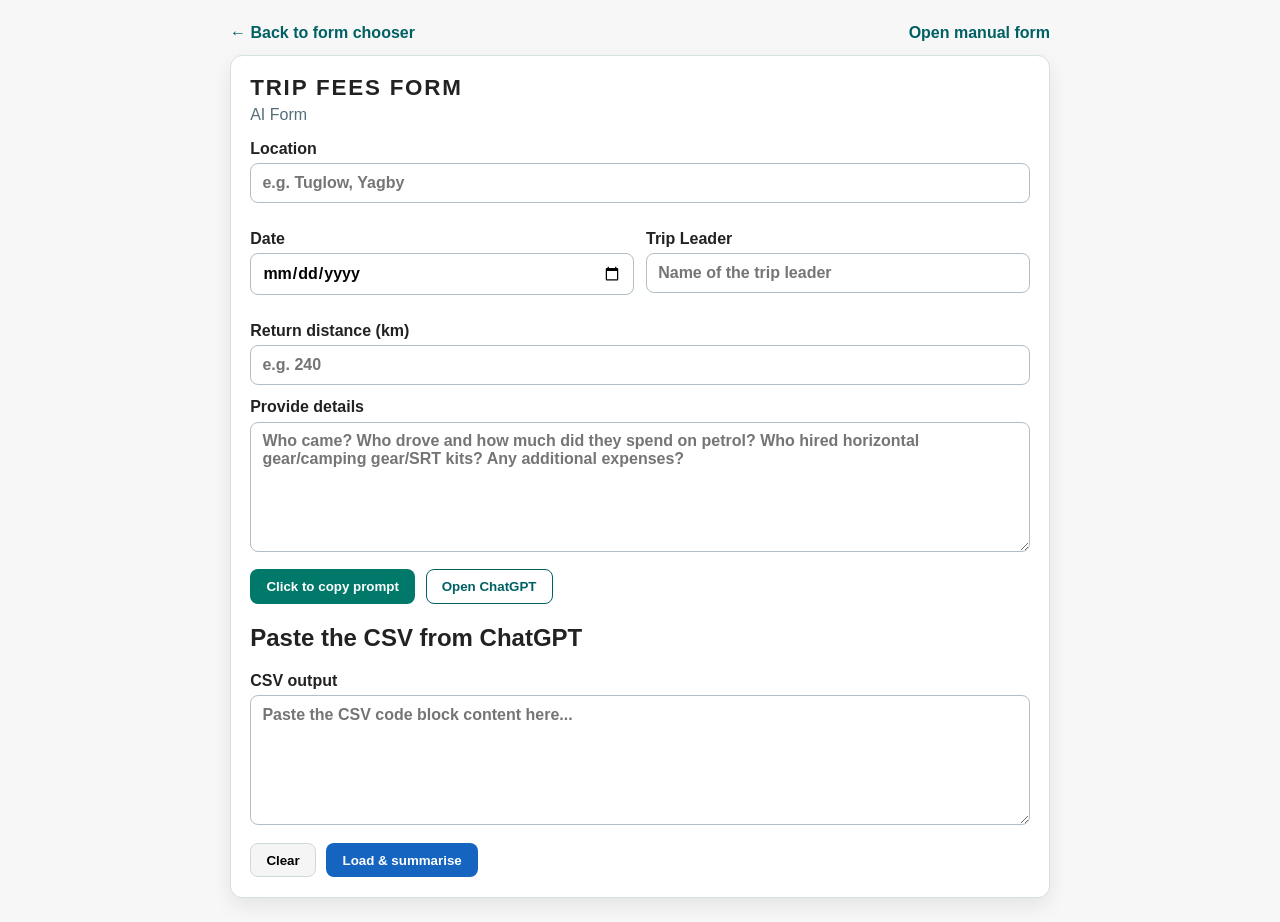
==== commit 0c42f7c8: "Make AI page standalone and hand off to manual summary prompt" ====
--- a/ai.html
+++ b/ai.html
@@ -3,1198 +3,44 @@
 <head>
   <meta charset="UTF-8" />
   <meta name="viewport" content="width=device-width, initial-scale=1.0" />
-  <title>Trip Fees Form</title>
-  <meta property="og:type" content="website" />
-  <meta property="og:title" content="NUCC Trip Attendance Summary" />
-  <meta property="og:description" content="View the trip expense breakdown, participant balances, and reimbursement details for this NUCC outing." />
-  <meta property="og:image" content="banner.png" />
-  <meta name="twitter:card" content="summary" />
-  <meta name="twitter:title" content="NUCC Trip Attendance Summary" />
-  <meta name="twitter:description" content="View the trip expense breakdown, participant balances, and reimbursement details for this NUCC outing." />
+  <title>Trip Fees Form - AI Form</title>
   <style>
-    body {
-      margin: 0;
-      padding: 1.5rem;
-      background: #f7f7f7;
-      color: #222;
-      font-family: "Segoe UI", Roboto, Helvetica, Arial, sans-serif;
-    }
-
-    .top-section {
-      display: flex;
-      justify-content: space-between;
-      align-items: flex-start;
-      flex-wrap: wrap;
-      gap: 1.5rem;
-      margin-bottom: 1.5rem;
-    }
-
-    .top-section-left {
-      flex: 2 1 0;
-      min-width: 320px;
-    }
-
-    .top-section-right {
-      flex: 1 1 420px;
-      max-width: 640px;
-      min-width: 320px;
-      display: flex;
-      align-items: center;
-      justify-content: center;
-    }
-
-    .top-section-right-inner {
-      display: flex;
-      align-items: center;
-      justify-content: center;
-      gap: 1.5rem;
-      height: 100%;
-      width: 100%;
-    }
-
-    .banking-info {
-      display: inline-flex;
-      flex-direction: row;
-      align-items: center;
-      justify-content: center;
-      gap: 1.25rem;
-      text-align: left;
-      width: auto;
-      flex: 0 1 auto;
-      min-width: 0;
-    }
-
-    .banking-logo-wrapper {
-      display: flex;
-      flex-direction: column;
-      align-items: center;
-      gap: 0.4rem;
-      width: auto;
-    }
-
-    .banking-logo {
-      max-width: 180px;
-      width: 100%;
-      height: auto;
-      display: block;
-      margin: 0 auto;
-    }
-
-    .banking-details {
-      font-size: 0.95rem;
-      line-height: 1.4;
-      background: #ffffff;
-      border: 1px solid #cfd8dc;
-      border-radius: 0.5rem;
-      padding: 0.75rem 1rem;
-      box-shadow: 0 0.5rem 1.25rem rgba(0, 0, 0, 0.08);
-      min-width: 220px;
-      width: auto;
-      box-sizing: border-box;
-    }
-
-    .banking-actions {
-      display: flex;
-      justify-content: center;
-      width: 100%;
-    }
-
-    .banking-edit-button {
-      padding: 0.4rem 0.9rem;
-      border-radius: 0.5rem;
-      border: 1px solid #006064;
-      background: #00838f;
-      color: #fff;
-      font-weight: 600;
-      cursor: pointer;
-      transition: background 0.15s ease-in-out;
-    }
-
-    .banking-edit-button:hover,
-    .banking-edit-button:focus {
-      background: #0097a7;
-    }
-
-    .banking-details .banking-label {
-      font-weight: 600;
-      margin-right: 0.35rem;
-      color: #004d40;
-    }
-
-    .banking-details p {
-      margin: 0;
-    }
-
-    .banking-details p + p {
-      margin-top: 0.35rem;
-    }
-
-    .header-row {
-      display: flex;
-      align-items: center;
-      gap: 1rem;
-      margin-bottom: 1rem;
-      flex-wrap: nowrap;
-    }
-
-    .header-logo-block {
-      display: flex;
-      flex-direction: column;
-      align-items: flex-start;
-      gap: 0.35rem;
-      flex: 0 0 auto;
-    }
-
-    .header-row img {
-      height: 72px;
-      width: auto;
-      display: block;
-    }
-
-    .image-upload-button {
-      padding: 0.3rem 0.75rem;
-      font-size: 0.9rem;
-      border-radius: 0.4rem;
-      border: 1px solid #006064;
-      background: #00796b;
-      color: #fff;
-      cursor: pointer;
-      font-weight: 600;
-    }
-
-    .image-upload-button:hover,
-    .image-upload-button:focus {
-      background: #00897b;
-    }
-
-    h1 {
-      margin: 0;
-      text-transform: uppercase;
-      letter-spacing: 0.08em;
-      font-size: 1.4rem;
-      white-space: nowrap;
-    }
-
-    table {
-      width: 100%;
-      border-collapse: collapse;
-      margin-bottom: 1.5rem;
-      background: #fff;
-    }
-
-    th,
-    td {
-      border: 1px solid #ccc;
-      padding: 0.4rem 0.5rem;
-      text-align: left;
-      vertical-align: top;
-    }
-
-    thead th {
-      background: #eaeaea;
-      font-weight: 600;
-      text-align: center;
-    }
-
-    .reimburse-header {
-      color: #1b5e20;
-    }
-
-    .reimburse-header .reimburse-label {
-      color: #1b5e20;
-    }
-
-    .reimburse-header .due-label {
-      color: #b00020;
-      margin-left: 0.25rem;
-    }
-
-    caption {
-      text-align: left;
-      margin-bottom: 0.5rem;
-      font-weight: 600;
-    }
-
-    .meta-table {
-      width: auto;
-      border-collapse: separate;
-      border-spacing: 0.6rem 0.5rem;
-      background: transparent;
-    }
-
-    .meta-table th,
-    .meta-table td {
-      border: none;
-      padding: 0;
-      vertical-align: middle;
-    }
-
-    .meta-table th {
-      text-align: right;
-      white-space: nowrap;
-      padding-right: 0.5rem;
-      font-weight: 600;
-    }
-
-    .expense-toggle-group {
-      display: flex;
-      flex-wrap: wrap;
-      gap: 0.75rem;
-      margin: 1rem 0;
-    }
-
-    .expense-toggle-group label {
-      display: inline-flex;
-      align-items: center;
-      gap: 0.4rem;
-      font-weight: 500;
-    }
-
-    .base-expense-inputs {
-      display: flex;
-      flex-wrap: wrap;
-      gap: 0.75rem;
-      margin-bottom: 1rem;
-    }
-
-    .base-expense-inputs label {
-      display: inline-flex;
-      align-items: center;
-      gap: 0.5rem;
-      font-weight: 500;
-    }
-
-    .base-expense-inputs input[type="number"] {
-      width: 6rem;
-      padding: 0.35rem 0.45rem;
-      border-radius: 0.35rem;
-      border: 1px solid #999;
-      font-weight: 500;
-    }
-
-    .controls {
-      display: flex;
-      flex-wrap: wrap;
-      gap: 0.75rem;
-      justify-content: flex-start;
-      margin-top: 1rem;
-    }
-
-    .control-button {
-      display: inline-flex;
-      align-items: center;
-      justify-content: center;
-      padding: 0.5rem 0.9rem;
-      font-size: 0.95rem;
-      border-radius: 0.4rem;
-      border: 1px solid #0077b6;
-      background: #0096c7;
-      color: #fff;
-      cursor: pointer;
-    }
-
-    .attendance-table {
-      display: none;
-    }
-
-    .control-button.hide-on-mobile {
-      display: inline-flex;
-    }
-
-    .under-load-button {
-      flex-basis: 100%;
-      max-width: 13rem;
-    }
-
-    .control-button:hover {
-      background: #00a8e8;
-    }
-
-    .warning-message {
-      color: #b00020;
-      font-weight: 600;
-      margin: 0.5rem 0 0;
-    }
-
-    .mobile-tabs {
-      display: block;
-    }
-
-    .mobile-tab-list {
-      display: none;
-    }
-
-    .mobile-tab-panel {
-      display: block;
-    }
-
-    .mobile-person-panel {
-      display: block;
-    }
-
-    .mobile-person-panel .person-panel-grid {
-      display: grid;
-      grid-template-columns: repeat(auto-fit, minmax(220px, 1fr));
-      gap: 0.75rem;
-      margin-top: 0.5rem;
-    }
-
-    .mobile-person-panel label {
-      display: flex;
-      flex-direction: column;
-      gap: 0.35rem;
-      font-weight: 600;
-      background: #fff;
-      border: 1px solid #cfd8dc;
-      border-radius: 0.5rem;
-      padding: 0.65rem 0.75rem;
-    }
-
-    .mobile-person-panel input,
-    .mobile-person-panel textarea {
-      font: inherit;
-      padding: 0.4rem 0.45rem;
-      border-radius: 0.4rem;
-      border: 1px solid #bdbdbd;
-      background: #fff;
-    }
-
-    .mobile-person-panel textarea {
-      min-height: 4rem;
-      resize: vertical;
-    }
-
-    .mobile-person-panel .mobile-checkbox-field {
-      flex-direction: row;
-      align-items: center;
-      gap: 0.5rem;
-    }
-
-    .mobile-person-panel .petrol-expense-group {
-      display: flex;
-      flex-direction: column;
-      gap: 0.5rem;
-      border: 1px solid #cfd8dc;
-      border-radius: 0.5rem;
-      padding: 0.65rem 0.75rem;
-      background: #fff;
-    }
-
-    .mobile-summary-line {
-      margin-top: 0.25rem;
-      font-weight: 600;
-    }
-
-    .bottom-add-person {
-      display: flex;
-      flex-direction: column;
-      gap: 0.5rem;
-      position: sticky;
-      bottom: 0;
-      z-index: 30;
-      margin-top: 1rem;
-      padding: 0.75rem 0;
-      background: linear-gradient(
-        to top,
-        rgba(247, 247, 247, 0.98),
-        rgba(247, 247, 247, 0.9),
-        rgba(247, 247, 247, 0)
-      );
-    }
-
-    .summary-balance-error {
-      margin: 0;
-      color: #b00020;
-      font-weight: 700;
-      white-space: pre-line;
-    }
-
-    .field-info-button {
-      margin-left: 0.35rem;
-      border: 1px solid #90a4ae;
-      border-radius: 999px;
-      width: 1.1rem;
-      height: 1.1rem;
-      font-size: 0.72rem;
-      line-height: 1;
-      cursor: pointer;
-      background: #eceff1;
-      color: #263238;
-      padding: 0;
-      vertical-align: middle;
-    }
-
-    .name-input.duplicate-name {
-      border-color: #b00020;
-      background: #ffe8ec;
-    }
-
-    .read-only-amount {
-      background: #f5f5f5;
-      color: #555;
-    }
-
-    #notify-dialog {
-      border: none;
-      border-radius: 0.75rem;
-      padding: 0;
-      max-width: min(960px, 90vw);
-      width: 100%;
-      color: #222;
-      box-shadow: 0 1.5rem 3rem rgba(0, 0, 0, 0.2);
-    }
-
-    #notify-dialog::backdrop {
-      background: rgba(0, 0, 0, 0.35);
-    }
-
-    .notify-container {
-      display: flex;
-      flex-direction: column;
-      gap: 1rem;
-      padding: 1.5rem;
-      background: #fff;
-      max-height: 80vh;
-      box-sizing: border-box;
-    }
-
-    .notify-dialog-header {
-      display: flex;
-      align-items: center;
-      justify-content: space-between;
-      gap: 1rem;
-    }
-
-    .notify-dialog-header h2 {
-      margin: 0;
-      font-size: 1.25rem;
-    }
-
-    .notify-close-button {
-      border: none;
-      background: transparent;
-      font-size: 1.75rem;
-      line-height: 1;
-      cursor: pointer;
-      color: #444;
-    }
-
-    .notify-close-button:hover,
-    .notify-close-button:focus {
-      color: #000;
-    }
-
-    .summary-preview {
-      border: 1px solid #d0d0d0;
-      border-radius: 0.5rem;
-      padding: 1rem;
-      background: #fff;
-    }
-
-    .summary-description {
-      font-size: 0.95rem;
-      margin: 1rem 0 0;
-      line-height: 1.5;
-    }
-
-    .summary-description p {
-      margin: 0 0 0.35rem;
-    }
-
-    .summary-description p:last-child {
-      margin-bottom: 0;
-    }
-
-    .additional-expense-help {
-      margin: 0.75rem 0 0;
-      color: #004d40;
-      font-size: 0.95rem;
-      line-height: 1.4;
-    }
-
-    .custom-expense-input-group {
-      display: flex;
-      flex-direction: column;
-      gap: 0.35rem;
-    }
-
-    .custom-expense-paid-row {
-      display: inline-flex;
-      align-items: center;
-      gap: 0.4rem;
-      font-size: 0.85rem;
-    }
-
-    .custom-expense-info-button {
-      border: 1px solid #90a4ae;
-      border-radius: 999px;
-      width: 1.35rem;
-      height: 1.35rem;
-      font-size: 0.8rem;
-      line-height: 1;
-      cursor: pointer;
-      background: #eceff1;
-      color: #263238;
-      padding: 0;
-    }
-
-    .summary-description .summary-line-gold {
-      color: #b8860b;
-    }
-
-    .summary-description .summary-line-green {
-      color: #1b5e20;
-    }
-
-    .summary-description .summary-line-red {
-      color: #b00020;
-    }
-
-    .summary-person {
-      background: #fff;
-      border: 1px solid #d0d0d0;
-      border-radius: 0.5rem;
-      padding: 0.75rem 1rem;
-      margin-bottom: 1rem;
-    }
-
-    .summary-preview table {
-      background: #fff;
-    }
-
-    .summary-preview input,
-    .summary-preview textarea,
-    .summary-preview select,
-    .summary-preview button {
-      pointer-events: none;
-    }
-
-    .summary-preview .summary-copy-link-btn {
-      pointer-events: auto;
-    }
-
-    .summary-preview .summary-value,
-    .summary-preview .summary-select,
-    .summary-preview .summary-multiline {
-      background: none;
-      border: none;
-      padding: 0;
-      margin: 0;
-      color: inherit;
-      font: inherit;
-    }
-
-    .summary-preview .summary-value {
-      display: block;
-      width: 100%;
-      flex: 1 1 auto;
-    }
-
-    .summary-preview .summary-value.summary-number {
-      text-align: right;
-    }
-
-    .summary-preview .summary-multiline {
-      display: block;
-      white-space: pre-wrap;
-    }
-
-    .summary-preview .summary-select {
-      display: inline-block;
-      flex: 0 0 auto;
-      min-width: 0;
-    }
-
-    .summary-preview .summary-select.name-select {
-      min-width: 1.75rem;
-      text-align: center;
-    }
-
-    .attendance-table input[type="text"],
-    .attendance-table input[type="number"],
-    .attendance-table textarea,
-    .meta-table input[type="text"] {
-      width: 100%;
-      box-sizing: border-box;
-      font: inherit;
-      padding: 0.3rem;
-      border: 1px solid #bdbdbd;
-      border-radius: 0.3rem;
-      background: #fff;
-    }
-
-    .consume-header {
-      width: 2.5rem;
-    }
-
-    .consume-cell {
-      text-align: center;
-      width: 2.5rem;
-    }
-
-    .attendance-table input[type="number"] {
-      text-align: right;
-    }
-
-    .attendance-table textarea {
-      min-height: 2.2rem;
-      resize: vertical;
-    }
-
-    .name-input-wrapper {
-      display: flex;
-      gap: 0.25rem;
-      align-items: center;
-      width: 100%;
-    }
-
-    .name-select {
-      flex: 0 0 auto;
-      width: 2.5rem;
-      min-width: 2.5rem;
-      padding: 0.35rem;
-      border: 1px solid #bdbdbd;
-      border-radius: 0.3rem;
-      background: #fff;
-      font: inherit;
-      height: 100%;
-      cursor: pointer;
-      text-align: center;
-    }
-
-    .name-input-wrapper input[type="text"],
-    .name-input-wrapper input[type="search"],
-    .name-input-wrapper input[type="email"],
-    .name-input-wrapper input[type="tel"],
-    .name-input-wrapper input[type="url"],
-    .name-input-wrapper input[type="number"] {
-      flex: 1 1 auto;
-    }
-
-    .totals-row td {
-      font-weight: 600;
-      background: #f4f4f4;
-    }
-
-    .totals-row em {
-      font-weight: 400;
-      color: #666;
-    }
-
-    .fee-breakdown,
-    .fee-value,
-    .reimbursed-value {
-      text-align: right;
-      white-space: nowrap;
-    }
-
-    .amount-due {
-      color: #b00020;
-      font-weight: 600;
-    }
-
-    .amount-credit {
-      color: #1b5e20;
-      font-weight: 600;
-    }
-
-    .expense-total,
-    .expense-consumers {
-      font-size: 0.85rem;
-      color: #333;
-    }
-
-    .tutorial-overlay {
-      position: fixed;
-      inset: 0;
-      background: rgba(0, 0, 0, 0.6);
-      display: flex;
-      align-items: center;
-      justify-content: center;
-      padding: 1.5rem;
-      z-index: 999;
-    }
-
-    .tutorial-overlay.is-hidden {
-      display: none;
-    }
-
-    /* Landing page overlay */
-    .landing-overlay {
-      position: fixed;
-      inset: 0;
-      background: #f7f7f7;
-      display: flex;
-      align-items: center;
-      justify-content: center;
-      padding: 1.5rem;
-      z-index: 1100;
-    }
-
-    .landing-overlay.is-hidden {
-      display: none;
-    }
-
-    .landing-content {
-      display: flex;
-      flex-direction: column;
-      align-items: center;
-      gap: 2rem;
-      max-width: 480px;
-      width: 100%;
-      text-align: center;
-    }
-
-    .landing-content h2 {
-      margin: 0;
-      font-size: 1.5rem;
-      text-transform: uppercase;
-      letter-spacing: 0.08em;
-    }
-
-    .landing-content p {
-      margin: 0;
-      color: #555;
-      font-size: 1rem;
-    }
-
-    .landing-buttons {
-      display: flex;
-      flex-direction: column;
-      gap: 1rem;
-      width: 100%;
-    }
-
-    .landing-button {
-      padding: 1rem 1.5rem;
-      font-size: 1.1rem;
-      font-weight: 700;
-      border-radius: 0.6rem;
-      border: none;
-      cursor: pointer;
-      transition: background 0.15s ease-in-out;
-    }
-
-    .landing-button-ai {
-      background: #0096c7;
-      color: #fff;
-      border: 2px solid #0077b6;
-    }
-
-    .landing-button-ai:hover,
-    .landing-button-ai:focus {
-      background: #00a8e8;
-    }
-
-    .landing-button-manual {
-      background: #fff;
-      color: #222;
-      border: 2px solid #bbb;
-    }
-
-    .landing-button-manual:hover,
-    .landing-button-manual:focus {
-      background: #f0f0f0;
-    }
-
-    /* AI Wizard overlay */
-    .ai-wizard-overlay {
-      position: fixed;
-      inset: 0;
-      background: rgba(0, 0, 0, 0.55);
-      display: flex;
-      align-items: center;
-      justify-content: center;
-      padding: 1.5rem;
-      z-index: 1050;
-    }
-
-    .ai-wizard-overlay.is-hidden {
-      display: none;
-    }
-
-    .ai-wizard-content {
-      background: #fff;
-      border-radius: 1rem;
-      padding: 2rem 2.5rem;
-      max-width: 600px;
-      width: 100%;
-      box-shadow: 0 1.5rem 3rem rgba(0, 0, 0, 0.25);
-      display: flex;
-      flex-direction: column;
-      gap: 1.25rem;
-      max-height: 90vh;
-      overflow-y: auto;
-    }
-
-    .ai-wizard-step {
-      display: none;
-      flex-direction: column;
-      gap: 1.25rem;
-    }
-
-    .ai-wizard-step.is-active {
-      display: flex;
-    }
-
-    .ai-wizard-step h2 {
-      margin: 0;
-      font-size: 1.4rem;
-    }
-
-    .ai-wizard-step label {
-      display: flex;
-      flex-direction: column;
-      gap: 0.5rem;
-      font-weight: 600;
-    }
-
-    .ai-wizard-step input[type="text"],
-    .ai-wizard-step input[type="date"],
-    .ai-wizard-step input[type="number"],
-    .ai-wizard-step textarea {
-      font: inherit;
-      padding: 0.5rem 0.65rem;
-      border-radius: 0.4rem;
-      border: 1px solid #bdbdbd;
-      font-size: 1rem;
-      width: 100%;
-      box-sizing: border-box;
-    }
-
-    .ai-wizard-step textarea {
-      min-height: 9rem;
-      resize: vertical;
-    }
-
-    .ai-wizard-nav {
-      display: flex;
-      justify-content: flex-end;
-      gap: 0.75rem;
-    }
-
-    .ai-wizard-back {
-      padding: 0.55rem 1.1rem;
-      border-radius: 0.4rem;
-      border: 1px solid #bbb;
-      background: #fff;
-      color: #333;
-      font-weight: 600;
-      cursor: pointer;
-    }
-
-    .ai-wizard-back:hover {
-      background: #f0f0f0;
-    }
-
-    .ai-wizard-next {
-      padding: 0.55rem 1.25rem;
-      border-radius: 0.4rem;
-      border: 1px solid #0077b6;
-      background: #0096c7;
-      color: #fff;
-      font-weight: 700;
-      cursor: pointer;
-    }
-
-    .ai-wizard-next:hover {
-      background: #00a8e8;
-    }
-
-    .ai-wizard-copy-btn {
-      padding: 0.65rem 1rem;
-      border-radius: 0.4rem;
-      border: 1px solid #00838f;
-      background: #00838f;
-      color: #fff;
-      font-weight: 700;
-      font-size: 0.95rem;
-      cursor: pointer;
-      line-height: 1.4;
-    }
-
-    .ai-wizard-copy-btn:hover {
-      background: #0097a7;
-    }
-
-    .ai-wizard-hint {
-      font-size: 0.9rem;
-      color: #555;
-      margin: 0;
-      font-weight: 400;
-    }
-
-    .tutorial-content {
-      position: relative;
-      max-width: 720px;
-      width: min(100%, 720px);
-      background: #ffffff;
-      border-radius: 1rem;
-      padding: 2rem 2.5rem;
-      box-shadow: 0 1.5rem 3rem rgba(0, 0, 0, 0.25);
-      display: flex;
-      flex-direction: column;
-      gap: 1.25rem;
-    }
-
-    .tutorial-close {
-      position: absolute;
-      top: 1rem;
-      right: 1rem;
-      border: none;
-      background: transparent;
-      font-size: 2rem;
-      line-height: 1;
-      cursor: pointer;
-      color: #4a4a4a;
-    }
-
-    .tutorial-close:hover,
-    .tutorial-close:focus {
-      color: #000;
-    }
-
-    .tutorial-video {
-      width: 100%;
-      border-radius: 0.75rem;
-      background: #000;
-      max-height: 60vh;
-    }
-
-    .banking-dialog {
-      border: none;
-      border-radius: 0.75rem;
-      padding: 0;
-      max-width: 480px;
-      width: min(90vw, 480px);
-      box-shadow: 0 1.5rem 3rem rgba(0, 0, 0, 0.2);
-    }
-
-    .banking-dialog::backdrop {
-      background: rgba(0, 0, 0, 0.35);
-    }
-
-    .banking-dialog form {
-      display: flex;
-      flex-direction: column;
-      gap: 0.85rem;
-      padding: 1.25rem 1.5rem 1.5rem;
-    }
-
-    .banking-dialog h3 {
-      margin: 0 0 0.25rem;
-      font-size: 1.15rem;
-    }
-
-    .banking-dialog label {
-      display: flex;
-      flex-direction: column;
-      gap: 0.3rem;
-      font-weight: 600;
-    }
-
-    .banking-dialog input[type="text"] {
-      padding: 0.55rem 0.65rem;
-      border: 1px solid #b0bec5;
-      border-radius: 0.4rem;
-      font: inherit;
-    }
-
-    .banking-dialog textarea {
-      width: 100%;
-      box-sizing: border-box;
-      min-height: 14rem;
-      padding: 0.55rem 0.65rem;
-      border: 1px solid #b0bec5;
-      border-radius: 0.4rem;
-      font: inherit;
-      line-height: 1.35;
-      resize: vertical;
-    }
-
-    .banking-dialog .banking-dialog-actions {
-      display: flex;
-      justify-content: flex-end;
-      gap: 0.75rem;
-      margin-top: 0.25rem;
-    }
-
-    .banking-dialog button[type="submit"] {
-      background: #00695c;
-      color: #fff;
-      border: 1px solid #00695c;
-      padding: 0.55rem 1rem;
-      border-radius: 0.45rem;
-      cursor: pointer;
-      font-weight: 600;
-    }
-
-    .banking-dialog button[type="submit"]:hover,
-    .banking-dialog button[type="submit"]:focus {
-      background: #00897b;
-    }
-
-    .banking-dialog .banking-dialog-cancel {
-      background: transparent;
-      color: #00695c;
-      border: 1px solid #00695c;
-      padding: 0.55rem 1rem;
-      border-radius: 0.45rem;
-      cursor: pointer;
-      font-weight: 600;
-    }
-
-    .banking-dialog .banking-dialog-cancel:hover,
-    .banking-dialog .banking-dialog-cancel:focus {
-      background: #e0f2f1;
-    }
-
-    @media (max-width: 1100px) {
-      body {
-        padding: 1rem;
-      }
-
-      table {
-        font-size: 0.9rem;
-      }
-
-      .top-section {
-        align-items: center;
-      }
-
-      .top-section-left {
-        flex-basis: 100%;
-      }
-
-      .header-row {
-        flex-direction: column;
-        align-items: flex-start;
-      }
-
-      .top-section-right {
-        flex-basis: 100%;
-        max-width: none;
-        min-width: 0;
-        justify-content: center;
-      }
-
-      .top-section-right-inner {
-        grid-template-columns: 1fr;
-        align-items: center;
-        height: auto;
-        text-align: center;
-      }
-
-      .banking-info {
-        justify-content: center;
-        flex-wrap: wrap;
-        max-width: 100%;
-      }
-
-      .banking-details {
-        text-align: left;
-      }
-
-      .controls {
-        justify-content: flex-start;
-      }
-
-      .control-button {
-        width: 100%;
-      }
-
-      .control-button.hide-on-mobile {
-        display: inline-flex;
-      }
-
-      .tutorial-content {
-        padding: 1.5rem;
-        max-height: 90vh;
-      }
-
-      .tutorial-video {
-        max-height: 40vh;
-      }
-
-      .header-row {
-        flex-wrap: nowrap;
-      }
-
-      .header-row h1 {
-        margin-top: 0;
-      }
-
-      .meta-table {
-        border-spacing: 0.5rem;
-      }
-
-      .expense-toggle-group {
-        flex-direction: column;
-        align-items: flex-start;
-      }
-
-      .base-expense-inputs {
-        flex-direction: column;
-      }
-
-      .mobile-person-panel .person-panel-grid {
-        grid-template-columns: 1fr;
-      }
-
-      .bottom-add-person .control-button {
-        width: 100%;
-      }
-
-      #attendance-table {
-        display: none;
-      }
-    }
+    body { margin: 0; padding: 1.5rem; background: #f7f7f7; color: #222; font-family: "Segoe UI", Roboto, Helvetica, Arial, sans-serif; }
+    .wrap { max-width: 820px; margin: 0 auto; }
+    .card { background: #fff; border: 1px solid #d6e0e3; border-radius: 12px; padding: 1.2rem; box-shadow: 0 0.5rem 1.25rem rgba(0,0,0,.08); }
+    h1 { margin: 0 0 .3rem; text-transform: uppercase; letter-spacing: .08em; font-size: 1.4rem; }
+    .muted { color: #546e7a; margin: 0 0 1rem; }
+    label { display: block; margin: .85rem 0; font-weight: 600; }
+    input, textarea { width: 100%; box-sizing: border-box; margin-top: .35rem; padding: .6rem .7rem; border: 1px solid #b0bec5; border-radius: .5rem; font: inherit; }
+    textarea { min-height: 130px; resize: vertical; }
+    .row { display: grid; grid-template-columns: 1fr 1fr; gap: .75rem; }
+    .actions { display: flex; flex-wrap: wrap; gap: .65rem; margin-top: .85rem; }
+    .btn { padding: .55rem .95rem; border-radius: .5rem; border: 1px solid transparent; font-weight: 700; cursor: pointer; }
+    .btn-copy { background: #00796b; color: #fff; }
+    .btn-open { background: #fff; color: #006064; border-color: #006064; }
+    .btn-load { background: #1565c0; color: #fff; }
+    .btn-clear { background: #f5f5f5; border-color: #cfd8dc; }
+    .top-links { display:flex; justify-content:space-between; align-items:center; margin-bottom:.8rem; gap:.5rem; }
+    .top-links a { color:#006064; text-decoration:none; font-weight:600; }
+    @media (max-width: 700px) { .row { grid-template-columns: 1fr; } }
   </style>
 </head>
 <body>
-  <div
-    class="tutorial-overlay is-hidden"
-    id="tutorial-overlay"
-    role="dialog"
-    aria-modal="true"
-    aria-labelledby="tutorial-title"
-  >
-    <div class="tutorial-content">
-      <button
-        type="button"
-        class="tutorial-close"
-        id="tutorial-close"
-        aria-label="Close tutorial"
-      >
-        &times;
-      </button>
-      <h2 id="tutorial-title">Welcome to the Trip Fees Form</h2>
-      <p>
-        This dashboard helps you capture who attended the outing, record essential
-        trip logistics, and track costs. As the trip leader, please ensure every
-        participant is listed, expenses are allocated, and banking details are
-        confirmed before submitting the sheet.
-      </p>
-      <video
-        class="tutorial-video"
-        id="tutorial-video"
-        controls
-        preload="metadata"
-      >
-        <source src="tutorial.mp4" type="video/mp4" />
-        Your browser does not support the tutorial video.
-      </video>
+  <main class="wrap">
+    <div class="top-links">
+      <a href="index.html">← Back to form chooser</a>
+      <a href="manual.html">Open manual form</a>
     </div>
-  </div>
-  <!-- AI Form -->
-  <div class="ai-wizard-overlay" id="ai-wizard-overlay">
-    <div class="ai-wizard-content">
-      <div class="ai-wizard-step is-active" id="ai-step-1">
-        <h2>AI Form</h2>
-        <label>
-          Location
-          <input type="text" id="ai-location" placeholder="e.g. Tuglow, Yagby" autocomplete="off" />
-        </label>
+    <section class="card">
+      <h1>Trip Fees Form</h1>
+      <p class="muted">AI Form</p>
+
+      <label>
+        Location
+        <input type="text" id="ai-location" placeholder="e.g. Tuglow, Yagby" autocomplete="off" />
+      </label>
+
+      <div class="row">
         <label>
           Date
           <input type="date" id="ai-date" />
@@ -1203,4600 +49,111 @@
           Trip Leader
           <input type="text" id="ai-leader" placeholder="Name of the trip leader" autocomplete="off" />
         </label>
-        <label>
-          Return distance (km)
-          <input type="number" id="ai-distance" placeholder="e.g. 240" min="0" step="1" />
-        </label>
-        <p class="ai-wizard-hint">Used to calculate petrol reimbursements for drivers.</p>
-        <label>
-          <span style="font-weight:400">Provide details — Who came? Who drove and how much did they spend on petrol? Who hired horizontal gear? Who hired camping gear? Who hired SRT kits? What additional expenses were there?</span>
-          <textarea id="ai-notes" placeholder="e.g. Alice, Bob, Carol came. Alice drove and spent $60 on petrol. Bob hired horizontal gear. Carol hired camping gear..."></textarea>
-        </label>
-        <div class="ai-wizard-nav">
-          <button type="button" class="ai-wizard-copy-btn" id="ai-copy-prompt-btn">Click to copy prompt</button>
-          <button type="button" class="ai-wizard-next" id="ai-open-chatgpt-btn">Open ChatGPT</button>
-        </div>
-
-        <h2>Paste the CSV from ChatGPT</h2>
-        <p class="ai-wizard-hint">Copy the CSV from ChatGPT's response and paste it below, then click Load to populate the form.</p>
-        <label>
-          CSV output
-          <textarea id="ai-csv-paste" placeholder="Paste the CSV code block content here..." spellcheck="false"></textarea>
-        </label>
-        <div class="ai-wizard-nav">
-          <button type="button" class="ai-wizard-back" id="ai-step6-clear">Clear</button>
-          <button type="button" class="ai-wizard-next" id="ai-step6-load">Load &amp; summarise</button>
-        </div>
-      </div>
-    </div>
-  </div>
-
-  <div class="mobile-tabs" id="mobile-tabs">
-    <div
-      class="mobile-tab-list"
-      id="mobile-tab-list"
-      role="tablist"
-      aria-label="Trip sections"
-    ></div>
-    <div class="mobile-tab-panels" id="mobile-tab-panels">
-      <div
-        class="mobile-tab-panel is-active"
-        id="general-panel"
-        data-tab-id="general"
-      >
-    <div class="top-section">
-      <div class="top-section-left">
-        <div class="header-row">
-          <div class="header-logo-block">
-            <img id="banner-image" src="banner.png" alt="NUCC banner" />
-            <button
-              type="button"
-              class="image-upload-button"
-              id="replace-banner-button"
-            >
-              Replace banner
-            </button>
-            <input
-              type="file"
-              id="banner-image-input"
-              accept="image/*"
-              hidden
-            />
-          </div>
-          <h1>Trip Fees Form</h1>
-        </div>
-
-        <table class="meta-table">
-          <tbody>
-            <tr>
-              <th scope="row">Date</th>
-              <td>
-                <input
-                  type="date"
-                  id="trip-date"
-                  placeholder="Starting date of the trip."
-                />
-              </td>
-            </tr>
-            <tr>
-              <th scope="row">Location</th>
-              <td>
-                <input
-                  type="text"
-                  id="trip-location"
-                  placeholder="Use a short, clear name for where the trip took place — this will be used for tagging in transactions (e.g. Tuglow, Yagby)."
-                />
-              </td>
-            </tr>
-            <tr>
-              <th scope="row">Trip Leader</th>
-              <td>
-                <input
-                  type="text"
-                  id="trip-leader"
-                  list="trip-leader-options"
-                  placeholder="That’s you! The main organizer or leader of the trip."
-                />
-              </td>
-            </tr>
-
-          </tbody>
-        </table>
-
-      <div class="expense-toggle-group" role="group" aria-label="Expense Columns">
-        <label
-          title="Check this if any members hired club horizontal gear (helmets, headtorches, etc.)."
-        >
-          <input type="checkbox" data-expense-key="horizontal-gear" checked />
-          Horizontal Gear
-        </label>
-        <label
-          title="Check this if any members hired club camping gear (e.g. sleeping bag, mat, stove, etc.)."
-        >
-          <input type="checkbox" data-expense-key="camping-gear" checked />
-          Camping Gear
-        </label>
-        <label
-          title="Check this if the club's SRT kit was used on the trip."
-        >
-          <input type="checkbox" data-expense-key="srt-kit" checked />
-          SRT Kit
-        </label>
-        <label
-          title="Check this if any members provided transport and fuel was consumed for the trip."
-        >
-          <input type="checkbox" data-expense-key="petrol" checked />
-          Petrol
-        </label>
-        <label
-          title="A handy toggle to check or uncheck all fields in the Used SRT Kit? column at once."
-        >
-          <input type="checkbox" id="srt-kit-master-toggle" />
-          SRT Kit (All)
-        </label>
       </div>
 
-      <div class="base-expense-inputs">
-        <label for="horizontal-gear-rate">
-          Horizontal Gear per person ($)
-          <input type="number" id="horizontal-gear-rate" step="0.01" value="5" />
-        </label>
-        <label for="camping-gear-rate">
-          Camping Gear per person ($)
-          <input type="number" id="camping-gear-rate" step="0.01" value="10" />
-        </label>
-        <label for="srt-kit-rate">
-          SRT Kit per person ($)
-          <input type="number" id="srt-kit-rate" step="0.01" value="5" />
-        </label>
-        <label for="maintenance-rate">
-          Maintenance rate ($/km)
-          <input
-            type="number"
-            id="maintenance-rate"
-            step="0.001"
-            value="0.025"
-            min="0"
-          />
-        </label>
+      <label>
+        Return distance (km)
+        <input type="number" id="ai-distance" placeholder="e.g. 240" min="0" step="1" />
+      </label>
+
+      <label>
+        Provide details
+        <textarea id="ai-notes" placeholder="Who came? Who drove and how much did they spend on petrol? Who hired horizontal gear/camping gear/SRT kits? Any additional expenses?"></textarea>
+      </label>
+
+      <div class="actions">
+        <button type="button" class="btn btn-copy" id="ai-copy-prompt-btn">Click to copy prompt</button>
+        <button type="button" class="btn btn-open" id="ai-open-chatgpt-btn">Open ChatGPT</button>
       </div>
 
-      <div class="controls">
-        <button
-          class="control-button"
-          type="button"
-          id="remove-row"
-          title="Remove the last row from the members table."
-        >
-          Remove Row
-        </button>
-        <button
-          class="control-button"
-          type="button"
-          id="add-expense"
-          title="Add a balancing transfer category. Enter amount plus Paid checkbox per member: checked means paid for others, unchecked means owes."
-        >
-          Add Expense
-        </button>
-        <button
-          class="control-button"
-          type="button"
-          id="remove-expense"
-          title="Remove the last added expense category from the table."
-        >
-          Remove Expense
-        </button>
-        <button
-          class="control-button hide-on-mobile"
-          type="button"
-          id="save-csv"
-          title="Download this form as a CSV file and save a draft in this browser."
-        >
-          Save CSV
-        </button>
-        <button
-          class="control-button hide-on-mobile"
-          type="button"
-          id="load-csv"
-          title="Load a previously saved Trip Attendance CSV file."
-        >
-          Load CSV
-        </button>
-        <button
-          class="control-button hide-on-mobile under-load-button"
-          type="button"
-          id="gpt-csv-prompt"
-          title="Copy a ChatGPT prompt that asks for NUCC CSV output in a CSV code block."
-        >
-          GPT Prompt
-        </button>
-        <button
-          class="control-button hide-on-mobile under-load-button"
-          type="button"
-          id="paste-csv-button"
-          title="Paste CSV text directly (for example from ChatGPT output) and load it."
-        >
-          Paste CSV Text
-        </button>
+      <h2>Paste the CSV from ChatGPT</h2>
+      <label>
+        CSV output
+        <textarea id="ai-csv-paste" placeholder="Paste the CSV code block content here..." spellcheck="false"></textarea>
+      </label>
+      <div class="actions">
+        <button type="button" class="btn btn-clear" id="ai-clear-csv-btn">Clear</button>
+        <button type="button" class="btn btn-load" id="ai-step6-load">Load &amp; summarise</button>
       </div>
-      <p class="additional-expense-help">
-        Additional expenses are balancing transfers: for each member, enter the
-        amount and tick Paid if they paid for others; leave Paid unticked if
-        they owe that amount. Each added expense should net to $0 so dues and
-        reimbursements stay balanced.
-      </p>
-    </div>
-    <div class="top-section-right">
-      <div class="top-section-right-inner">
-        <div class="banking-info">
-          <div class="banking-logo-wrapper">
-            <img
-              src="banking_logo.png"
-              alt="Banking logo"
-              class="banking-logo"
-              id="banking-logo"
-            />
-            <button
-              type="button"
-              class="image-upload-button"
-              id="replace-banking-logo-button"
-            >
-              Replace banking logo
-            </button>
-            <input
-              type="file"
-              id="banking-logo-input"
-              accept="image/*"
-              hidden
-            />
-          </div>
-          <div class="banking-details" id="banking-details" aria-live="polite">
-            <p>
-              <span class="banking-label">Name:</span>
-              <span>Society Cheque Acct</span>
-            </p>
-            <p>
-              <span class="banking-label">BSB:</span>
-              <span>062903</span>
-            </p>
-            <p>
-              <span class="banking-label">Account:</span>
-              <span>10320366</span>
-            </p>
-          </div>
-          <div class="banking-actions">
-            <button
-              type="button"
-              class="banking-edit-button"
-              id="edit-banking-details"
-            >
-              Edit banking details
-            </button>
-          </div>
-        </div>
-      </div>
-    </div>
-  </div>
-
-  <p
-    id="duplicate-name-warning"
-    class="warning-message"
-    role="alert"
-    aria-live="polite"
-    hidden
-  ></p>
-
-  <table class="attendance-table" id="attendance-table">
-    <thead>
-      <tr id="attendance-header">
-        <th>Name</th>
-      </tr>
-    </thead>
-    <tbody id="attendance-body"></tbody>
-    <tfoot id="attendance-foot"></tfoot>
-  </table>
-
-  <input
-    type="file"
-    id="load-csv-input"
-    accept=".csv,text/csv"
-    style="position: absolute; left: -10000px;"
-    aria-hidden="true"
-  />
-
-  <div class="bottom-add-person">
-    <button
-      type="button"
-      class="control-button"
-      id="add-row"
-      title="Add a new row to the members table."
-    >
-      Add Person
-    </button>
-    <button
-      class="control-button"
-      type="button"
-      id="summarise-button"
-      title="Generate a summary page showing the accounting breakdown for the trip — suitable for sharing with participants and storing in the NUCC Google Drive “Trip Sheets” folder."
-    >
-      Summarise
-    </button>
-    <p id="summarise-imbalance-message" class="summary-balance-error" hidden></p>
-  </div>
-
-      </div>
-    </div>
-  </div>
-
-  <dialog class="banking-dialog" id="banking-dialog">
-    <form id="banking-form" method="dialog">
-      <h3>Edit banking details</h3>
-      <p style="margin: 0; color: #444; font-size: 0.95rem; line-height: 1.4;">
-        Update the account information shown on the right. Leave a field blank to keep the current value.
-      </p>
-      <label for="banking-name">
-        Account name
-        <input type="text" id="banking-name" name="banking-name" />
-      </label>
-      <label for="banking-bsb">
-        BSB
-        <input type="text" id="banking-bsb" name="banking-bsb" />
-      </label>
-      <label for="banking-account">
-        Account number
-        <input type="text" id="banking-account" name="banking-account" />
-      </label>
-      <div class="banking-dialog-actions">
-        <button type="button" class="banking-dialog-cancel" id="banking-cancel">
-          Cancel
-        </button>
-        <button type="button" class="banking-dialog-cancel" id="banking-reset">
-          Reset to defaults
-        </button>
-        <button type="submit">Save banking details</button>
-      </div>
-    </form>
-  </dialog>
-
-  <dialog class="banking-dialog" id="gpt-form-dialog">
-    <form id="gpt-form" method="dialog">
-      <h3>GPT Prompt</h3>
-      <label for="gpt-form-location">
-        Where did you go?
-        <input type="text" id="gpt-form-location" placeholder="e.g. Tuglow, Yagby" autocomplete="off" />
-      </label>
-      <label for="gpt-form-date">
-        When?
-        <input type="date" id="gpt-form-date" />
-      </label>
-      <label for="gpt-form-leader">
-        Who lead the trip?
-        <input type="text" id="gpt-form-leader" placeholder="Name of the trip leader" autocomplete="off" />
-      </label>
-      <label for="gpt-form-distance">
-        How many KM is the return trip?
-        <input type="number" id="gpt-form-distance" placeholder="e.g. 240" min="0" step="1" />
-      </label>
-      <label for="gpt-form-notes">
-        Provide details
-        <textarea id="gpt-form-notes" placeholder="Who came? Who drove and how much did they spend on petrol? Who hired horizontal gear? Who hired camping gear? Who hired SRT kits? What additional expenses were there?"></textarea>
-      </label>
-      <div class="banking-dialog-actions">
-        <button type="button" class="banking-dialog-cancel" id="gpt-form-cancel">Cancel</button>
-        <button type="button" id="gpt-form-copy-btn">Copy prompt &amp; open ChatGPT</button>
-      </div>
-    </form>
-  </dialog>
-
-  <dialog class="banking-dialog" id="paste-csv-dialog">
-    <form id="paste-csv-form" method="dialog">
-      <h3>Paste CSV text</h3>
-      <p style="margin: 0; color: #444; font-size: 0.95rem; line-height: 1.4;">
-        Paste the full CSV text (including metadata rows and the Name header row), then load it into this form.
-      </p>
-      <label for="paste-csv-text">
-        CSV content
-        <textarea
-          id="paste-csv-text"
-          placeholder="Paste CSV here..."
-          spellcheck="false"
-        ></textarea>
-      </label>
-      <div class="banking-dialog-actions">
-        <button type="button" class="banking-dialog-cancel" id="paste-csv-cancel">
-          Cancel
-        </button>
-        <button type="submit">Load pasted CSV</button>
-      </div>
-    </form>
-  </dialog>
+    </section>
+  </main>
 
   <script>
-    const tutorialOverlay = document.getElementById("tutorial-overlay");
-    const tutorialCloseButton = document.getElementById("tutorial-close");
-    const tutorialVideo = document.getElementById("tutorial-video");
-    let memberNames = [];
-
-    function hideTutorialOverlay() {
-      if (!tutorialOverlay) return;
-      tutorialOverlay.classList.add("is-hidden");
-      if (tutorialVideo) {
-        tutorialVideo.pause();
-        tutorialVideo.currentTime = 0;
-      }
+    function cleanCsvText(value) {
+      return String(value || "").trim().replace(/^```[^\n]*\n?/m, "").replace(/\n?```\s*$/m, "").trim();
     }
 
-    if (tutorialOverlay) {
-      tutorialOverlay.addEventListener("click", (event) => {
-        if (event.target === tutorialOverlay) {
-          hideTutorialOverlay();
-        }
-      });
-    }
-
-    if (tutorialCloseButton) {
-      tutorialCloseButton.addEventListener("click", hideTutorialOverlay);
-    }
-
-    document.addEventListener("keydown", (event) => {
-      if (event.key === "Escape" && tutorialOverlay && !tutorialOverlay.classList.contains("is-hidden")) {
-        hideTutorialOverlay();
-      }
-    });
-    const aiWizardOverlay = document.getElementById("ai-wizard-overlay");
-    function hideAiWizard() {
-      if (aiWizardOverlay) aiWizardOverlay.classList.add("is-hidden");
-    }
-
-    document.getElementById("ai-step6-clear")?.addEventListener("click", () => {
-      const ta = document.getElementById("ai-csv-paste");
-      if (ta) { ta.value = ""; ta.focus(); }
-    });
-
-    document.getElementById("ai-copy-prompt-btn")?.addEventListener("click", async () => {
+    function buildPrompt() {
       const location = document.getElementById("ai-location")?.value.trim() || "";
       const date = document.getElementById("ai-date")?.value || "";
       const leader = document.getElementById("ai-leader")?.value.trim() || "";
       const distance = document.getElementById("ai-distance")?.value.trim() || "";
       const notes = document.getElementById("ai-notes")?.value.trim() || "";
+      const distanceLine = distance ? `Return trip distance: ${distance} km\n` : "";
 
-      // Pre-fill the main form fields so buildGptCsvPrompt uses them
-      const tripDateInput = document.getElementById("trip-date");
-      const tripLocationInput = document.getElementById("trip-location");
-      const tripLeaderInput = document.getElementById("trip-leader");
-      if (tripDateInput && date) tripDateInput.value = date;
-      if (tripLocationInput && location) tripLocationInput.value = location;
-      if (tripLeaderInput && leader) tripLeaderInput.value = leader;
+      return [
+        "You are converting rough trip notes into a NUCC Trip Fees CSV.",
+        "Return ONLY a CSV in a fenced code block using ```csv.",
+        "Do not include any explanation outside the code block.",
+        "Include metadata rows for: trip_date, trip_location, trip_leader.",
+        "Include member rows with Name and expense columns.",
+        "Use true/false for boolean fields.",
+        "If a value is unknown, leave it blank.",
+        "",
+        "Trip notes to convert:",
+        `Location: ${location}`,
+        `Date: ${date}`,
+        `Trip Leader: ${leader}`,
+        `${distanceLine}${notes}`.trim()
+      ].join("\n");
+    }
 
-      // Set petrol distance on all existing rows (or store for later)
-      window._aiWizardDistance = distance;
+    async function copyPrompt() {
+      const promptText = buildPrompt();
+      try {
+        await navigator.clipboard.writeText(promptText);
+        window.alert("Prompt copied! Now open ChatGPT, paste it, then come back and paste the CSV response.");
+      } catch (error) {
+        console.error("Could not copy prompt", error);
+        window.alert(`Could not copy automatically. Please copy manually:\n\n${promptText}`);
+      }
+    }
 
-      const schemaPromptBase = buildGptCsvPrompt();
-      // Replace the placeholder with actual notes + pre-filled header
-      const distanceLine = distance ? `Return trip distance: ${distance} km\n` : "";
-      const promptText = schemaPromptBase.replace(
-        "[PASTE YOUR NOTES HERE]",
-        `Location: ${location}\nDate: ${date}\nTrip Leader: ${leader}\n${distanceLine}${notes}`
-      );
-
-      try {
-        await copyTextToClipboard(promptText);
-        window.alert("Prompt copied! Now open ChatGPT, paste it, then come back here and paste the CSV response.");
-      } catch (err) {
-        console.error("Could not copy AI wizard prompt", err);
-        window.alert("Could not copy automatically. Please copy this prompt manually:\n\n" + promptText);
-        
-      }
-    });
-
+    document.getElementById("ai-copy-prompt-btn")?.addEventListener("click", copyPrompt);
 
     document.getElementById("ai-open-chatgpt-btn")?.addEventListener("click", () => {
       window.open("https://chatgpt.com/?temporary-chat=true", "_blank");
     });
 
-    document.getElementById("ai-step6-load")?.addEventListener("click", () => {
-      const csvText = document.getElementById("ai-csv-paste")?.value.trim() || "";
-      if (!csvText) { window.alert("Please paste the CSV text first."); return; }
-      // Strip fenced code block markers if present
-      const cleaned = csvText.replace(/^```[^\n]*\n?/m, "").replace(/\n?```\s*$/m, "").trim();
-      try {
-        loadTableFromCsvContent(cleaned);
-        hideAiWizard();
-        // Trigger summarise automatically
-        setTimeout(() => {
-          const summariseBtn = document.getElementById("summarise-button");
-          if (summariseBtn) summariseBtn.click();
-        }, 300);
-      } catch (error) {
-        console.error("Could not load CSV from AI wizard", error);
-        window.alert("Could not load CSV. " + (error?.message || "Please check the format."));
+    document.getElementById("ai-clear-csv-btn")?.addEventListener("click", () => {
+      const textarea = document.getElementById("ai-csv-paste");
+      if (textarea) {
+        textarea.value = "";
+        textarea.focus();
       }
     });
 
-    const nameListId = "member-options";
-    const nameDatalist = document.createElement("datalist");
-    nameDatalist.id = nameListId;
-    document.body.appendChild(nameDatalist);
-
-    const tripLeaderListId = "trip-leader-options";
-    const tripLeaderDatalist = document.createElement("datalist");
-    tripLeaderDatalist.id = tripLeaderListId;
-    document.body.appendChild(tripLeaderDatalist);
-
-    const tripLeaderInput = document.getElementById("trip-leader");
-    const tripDateInput = document.getElementById("trip-date");
-    const tripLocationInput = document.getElementById("trip-location");
-    const editBankingButton = document.getElementById("edit-banking-details");
-    const bankingDialog = document.getElementById("banking-dialog");
-    const bankingForm = document.getElementById("banking-form");
-    const bankingNameInput = document.getElementById("banking-name");
-    const bankingBsbInput = document.getElementById("banking-bsb");
-    const bankingAccountInput = document.getElementById("banking-account");
-    const bankingCancelButton = document.getElementById("banking-cancel");
-    const bankingResetButton = document.getElementById("banking-reset");
-    const gptCsvPromptButton = document.getElementById("gpt-csv-prompt");
-    const pasteCsvButton = document.getElementById("paste-csv-button");
-    const pasteCsvDialog = document.getElementById("paste-csv-dialog");
-    const pasteCsvForm = document.getElementById("paste-csv-form");
-    const pasteCsvTextArea = document.getElementById("paste-csv-text");
-    const pasteCsvCancelButton = document.getElementById("paste-csv-cancel");
-    const bannerImageElement = document.getElementById("banner-image");
-    const bankingLogoElement = document.getElementById("banking-logo");
-    const replaceBannerButton = document.getElementById("replace-banner-button");
-    const replaceBankingLogoButton = document.getElementById(
-      "replace-banking-logo-button"
-    );
-    const bannerImageInput = document.getElementById("banner-image-input");
-    const bankingLogoInput = document.getElementById("banking-logo-input");
-    const mobileTabPanels = document.getElementById("mobile-tab-panels");
-    const generalPanel = document.getElementById("general-panel");
-
-    if (tripLeaderInput) {
-      tripLeaderInput.setAttribute("list", tripLeaderListId);
-      wrapInputWithNameLookup(tripLeaderInput);
-    }
-
-
-    if (tripDateInput) {
-      tripDateInput.addEventListener("input", () => {
-        renderBankingDetails();
-      });
-    }
-
-    if (tripLocationInput) {
-      tripLocationInput.addEventListener("input", () => {
-        renderBankingDetails();
-      });
-    }
-
-    const bakedBankingDefaults = {
-      Name: "Society Cheque Acct",
-      BSB: "062903",
-      Account: "10320366"
-    };
-    let bankingDetailsData = null;
-    let defaultBankingDetails = normalizeBankingDetails(bakedBankingDefaults);
-    let bankingDetailsEdited = false;
-    const defaultBannerSource =
-      bannerImageElement?.getAttribute("src") || "banner.png";
-    const defaultBankingLogoSource =
-      bankingLogoElement?.getAttribute("src") || "banking_logo.png";
-    let bannerImageSource = defaultBannerSource;
-    let bankingLogoSource = defaultBankingLogoSource;
-
-    const baseExpenseRates = {
-      "horizontal-gear": 5,
-      "camping-gear": 10,
-      "srt-kit": 5
-    };
-
-    let maintenanceRate = 0.025;
-
-    const legacyExpenseKeyMap = {
-      "personal-gear": "horizontal-gear",
-      "shared-gear": "srt-kit"
-    };
-
-    function normalizeExpenseKey(key) {
-      if (typeof key !== "string") {
-        return key;
-      }
-      return legacyExpenseKeyMap[key] || key;
-    }
-
-    function getPersonTabId(index) {
-      return `person-${index}`;
-    }
-
-    function getPersonLabel(participant, index) {
-      const name = (participant?.name || "").trim();
-      return name || `Person ${index + 1}`;
-    }
-
-    function refreshMobileTabLabels() {
-      document.querySelectorAll(".mobile-person-panel").forEach((panel) => {
-        const personIndex = Number(panel.dataset.personIndex);
-        if (!Number.isInteger(personIndex)) {
-          return;
-        }
-        const participant = participants[personIndex];
-        const heading = panel.querySelector("h2");
-        if (heading) {
-          heading.textContent = getPersonLabel(participant, personIndex);
-        }
-      });
-    }
-
-    function focusMobilePerson(personIndex) {
-      const mobilePanel = document.querySelector(
-        `.mobile-person-panel[data-person-index="${personIndex}"]`
-      );
-      const mobileNameInput = document.querySelector(
-        `.mobile-name-input[data-person-index="${personIndex}"]`
-      );
-      if (mobilePanel) {
-        mobilePanel.scrollIntoView({ behavior: "smooth", block: "start" });
-      }
-      if (mobileNameInput) {
-        mobileNameInput.focus();
-      }
-    }
-
-    function syncInputValueIfInactive(input, value, isCheckbox = false) {
-      if (!input || document.activeElement === input) {
-        return;
-      }
-      if (isCheckbox) {
-        input.checked = Boolean(value);
-      } else {
-        input.value = value;
-      }
-    }
-
-    const baseExpenseKeys = Object.keys(baseExpenseRates);
-
-    const participants = Array.from({ length: 2 }, () => ({
-      name: ""
-    }));
-    const baseExpenseDefinitions = [
-      {
-        key: "horizontal-gear",
-        name: "Horizontal Gear",
-        enabled: true,
-        defaultConsumerState: false
-      },
-      {
-        key: "camping-gear",
-        name: "Camping Gear",
-        enabled: true,
-        defaultConsumerState: false
-      },
-      {
-        key: "srt-kit",
-        name: "SRT Kit",
-        enabled: true,
-        defaultConsumerState: false
-      },
-      { key: "petrol", name: "Petrol", enabled: true, defaultConsumerState: true }
-    ];
-
-    const srtKitMasterToggle = document.getElementById("srt-kit-master-toggle");
-
-    let customExpenseCounter = 0;
-
-    function createExpense({
-      name,
-      key = null,
-      type = "custom",
-      enabled = true,
-      defaultConsumerState = false
-    }) {
-      const id = type === "base" ? `base-${key}` : `custom-${customExpenseCounter++}`;
-      return {
-        id,
-        name,
-        key,
-        type,
-        enabled,
-        defaultConsumerState,
-        amounts: participants.map(() => ""),
-        consumers: participants.map(() => defaultConsumerState)
-      };
-    }
-
-    const baseExpenses = baseExpenseDefinitions.map((definition) =>
-      createExpense({ ...definition, type: "base" })
-    );
-
-    const petrolExpense = baseExpenses.find((expense) => expense.key === "petrol");
-    if (petrolExpense) {
-      petrolExpense.distances = participants.map(() => "");
-    }
-
-    const customExpenses = [];
-
-    if (tripDateInput && !tripDateInput.value) {
-      const now = new Date();
-      now.setMinutes(now.getMinutes() - now.getTimezoneOffset());
-      tripDateInput.value = now.toISOString().slice(0, 10);
-    }
-
-    const baseExpenseRateInputs = {
-      "horizontal-gear": document.getElementById("horizontal-gear-rate"),
-      "camping-gear": document.getElementById("camping-gear-rate"),
-      "srt-kit": document.getElementById("srt-kit-rate")
-    };
-
-    const maintenanceRateInput = document.getElementById("maintenance-rate");
-
-    function normalizeImageSource(source, fallback) {
-      if (typeof source === "string" && source.trim()) {
-        return source;
-      }
-      return fallback;
-    }
-
-    function syncImageElementSource(element, source, fallback) {
-      if (!element) {
-        return;
-      }
-      const resolved = normalizeImageSource(source, fallback);
-      element.setAttribute("src", resolved);
-    }
-
-    function syncImageSources() {
-      syncImageElementSource(bannerImageElement, bannerImageSource, defaultBannerSource);
-      syncImageElementSource(
-        bankingLogoElement,
-        bankingLogoSource,
-        defaultBankingLogoSource
-      );
-    }
-
-    function setupImageReplacement(button, input, applySource) {
-      if (button && input) {
-        button.addEventListener("click", () => {
-          input.value = "";
-          input.click();
-        });
-      }
-
-      if (!input) {
+    document.getElementById("ai-step6-load")?.addEventListener("click", () => {
+      const csvText = cleanCsvText(document.getElementById("ai-csv-paste")?.value || "");
+      if (!csvText) {
+        window.alert("Please paste the CSV text first.");
         return;
       }
 
-      input.addEventListener("change", () => {
-        const [file] = input.files;
-        if (!file) {
-          return;
-        }
-
-        const reader = new FileReader();
-        reader.onload = () => {
-          if (typeof reader.result === "string") {
-            applySource(reader.result);
-          }
-        };
-        reader.readAsDataURL(file);
-      });
-    }
-
-    baseExpenseKeys.forEach((key) => {
-      applyBaseExpenseRateToExpense(key);
-    });
-
-    function isBaseRateControlled(expense) {
-      if (!expense || !expense.key) {
-        return false;
-      }
-      return Object.prototype.hasOwnProperty.call(baseExpenseRates, expense.key);
-    }
-
-    function isDirectChargeExpense(expense) {
-      if (!expense) {
-        return false;
-      }
-      return (
-        expense.key === "horizontal-gear" ||
-        expense.key === "camping-gear" ||
-        expense.key === "srt-kit"
-      );
-    }
-
-    function isBalancingCustomExpense(expense) {
-      return Boolean(expense && expense.type === "custom");
-    }
-
-    function getCustomExpensePlaceholder(isPaid) {
-      return isPaid
-        ? "How much person paid for others"
-        : "How much person owes";
-    }
-
-    function getPaidCheckboxInfoText() {
-      return "Paid means this member paid this amount on behalf of others. If unchecked, the member owes this amount.";
-    }
-
-    function getInputFieldHelpText(field, labelText) {
-      if (!field) {
-        return "";
-      }
-
-      const inputIdHelpMap = {
-        "trip-date":
-          "Trip start date used in the summary and CSV export.",
-        "trip-location":
-          "Location label shown in the summary and used to tag this trip in saved records.",
-        "trip-leader":
-          "Main organizer for the trip. This helps identify who coordinated the sheet.",
-        "horizontal-gear-rate":
-          "Per-person depreciation charge applied to members ticked under Hired Horizontal Gear?.",
-        "camping-gear-rate":
-          "Per-person depreciation charge applied to members ticked under Hired Camping Gear?.",
-        "srt-kit-rate":
-          "Per-person depreciation charge applied to members ticked under Used SRT Kit?.",
-        "maintenance-rate":
-          "Kilometre reimbursement rate used with Petrol distance to calculate maintenance contributions."
+      const payload = {
+        csv: csvText,
+        trip: {
+          location: document.getElementById("ai-location")?.value.trim() || "",
+          date: document.getElementById("ai-date")?.value || "",
+          leader: document.getElementById("ai-leader")?.value.trim() || ""
+        },
+        distance: document.getElementById("ai-distance")?.value.trim() || "",
+        createdAt: new Date().toISOString()
       };
 
-      if (field.id && inputIdHelpMap[field.id]) {
-        return inputIdHelpMap[field.id];
-      }
-
-      if (field.dataset && field.dataset.expenseKey) {
-        const expenseToggleMap = {
-          "horizontal-gear":
-            "Show or hide the Horizontal Gear columns and calculations for this trip.",
-          "camping-gear":
-            "Show or hide the Camping Gear columns and calculations for this trip.",
-          "srt-kit":
-            "Show or hide the SRT Kit columns and calculations for this trip.",
-          petrol:
-            "Show or hide Petrol amount, inclusion, and distance-based maintenance calculations."
-        };
-        return (
-          expenseToggleMap[field.dataset.expenseKey] ||
-          "Show or hide this expense category from the table and summary."
-        );
-      }
-
-      if (field.id === "srt-kit-master-toggle") {
-        return "Bulk toggle for all Used SRT Kit? checkboxes in the member table.";
-      }
-
-      if (
-        field.classList.contains("mobile-direct-charge") ||
-        labelText.startsWith("Hired ") ||
-        labelText.startsWith("Used SRT Kit?")
-      ) {
-        return "Tick this member if they used/hired this gear so the configured per-person fee is added to their total.";
-      }
-
-      if (field.classList.contains("mobile-consume-input")) {
-        return "Include this member when splitting the matching base expense across consumers.";
-      }
-
-      if (field.classList.contains("mobile-paid-input")) {
-        return getPaidCheckboxInfoText();
-      }
-
-      if (field.classList.contains("mobile-distance-input")) {
-        return "Distance in km used with the maintenance rate for petrol reimbursement calculations.";
-      }
-
-      if (
-        field.classList.contains("mobile-amount-input") ||
-        field.classList.contains("read-only-amount")
-      ) {
-        return "Amount for this member for the selected expense. For custom expenses, pair with Paid to indicate paid vs owes.";
-      }
-
-      const helpFromField =
-        field.getAttribute("title") ||
-        field.getAttribute("placeholder") ||
-        field.getAttribute("aria-label") ||
-        "";
-      if (helpFromField.trim()) {
-        return helpFromField.trim();
-      }
-
-      return labelText ? `Enter ${labelText}.` : "";
-    }
-
-    function getHeaderHelpText(thText, target) {
-      if (!thText) {
-        return "";
-      }
-
-      const helpMap = {
-        Name: "Member name used for all fee, reimbursement, and CSV rows.",
-        "Distance (km)":
-          "Per-member distance used with Maintenance rate to calculate maintenance reimbursement.",
-        "Fee Breakdown":
-          "Read-only explanation of how each member total was built from active expense columns.",
-        Fee: "Final total fee allocated to this member.",
-        Reimburse:
-          "Green values are reimbursements owed to the member; red values (Due) are amounts the member must pay back.",
-        "Reimburse(Due)":
-          "Green values are reimbursements owed to the member; red values (Due) are amounts the member must pay back.",
-        "Inc?":
-          "Include this member in sharing the adjacent base expense amount."
-      };
-      if (helpMap[thText]) {
-        return helpMap[thText];
-      }
-
-      if (thText.startsWith("Hired ") || thText.startsWith("Used SRT Kit?")) {
-        return "Checkbox column: tick members who used this gear so the corresponding per-person depreciation fee is charged.";
-      }
-
-      if (target && target.dataset && target.dataset.expenseId) {
-        return "Per-member amount column for this expense. For custom expenses, Paid marks positive contributions while unticked members owe that amount. Expense totals must balance to $0 before summarising.";
-      }
-
-      return `${thText} field details.`;
-    }
-
-    function getFieldHelpText(target) {
-      if (!target) {
-        return "";
-      }
-
-      const explicit = target.getAttribute("data-info-text");
-      if (explicit && explicit.trim()) {
-        return explicit.trim();
-      }
-
-      if (target.tagName === "LABEL") {
-        const field = target.querySelector("input, select, textarea");
-        if (!field) {
-          return "";
-        }
-        const labelText = target.textContent.replace(/\s+/g, " ").trim();
-        return getInputFieldHelpText(field, labelText);
-      }
-
-      if (target.tagName === "TH") {
-        const thText = target.textContent.replace(/\s+/g, " ").trim();
-        return getHeaderHelpText(thText, target);
-      }
-
-      return "";
-    }
-
-    function addInfoIconToTarget(target) {
-      if (!target || target.querySelector(".field-info-button")) {
-        return;
-      }
-      const helpText = getFieldHelpText(target);
-      if (!helpText) {
-        return;
-      }
-      const infoButton = document.createElement("button");
-      infoButton.type = "button";
-      infoButton.className = "field-info-button";
-      infoButton.textContent = "i";
-      infoButton.title = helpText;
-      infoButton.setAttribute("aria-label", "Field information");
-      infoButton.addEventListener("click", () => {
-        window.alert(helpText);
-      });
-      target.appendChild(infoButton);
-    }
-
-    function attachFieldInfoIcons() {
-      document
-        .querySelectorAll("label, th")
-        .forEach((element) => addInfoIconToTarget(element));
-    }
-
-    function getExpenseHeaderLabel(expense) {
-      if (!expense) {
-        return "";
-      }
-      if (isDirectChargeExpense(expense)) {
-        if (expense.key === "horizontal-gear") {
-          return "Hired Horizontal Gear?";
-        }
-        if (expense.key === "camping-gear") {
-          return "Hired Camping Gear?";
-        }
-        if (expense.key === "srt-kit") {
-          return "Used SRT Kit?";
-        }
-        return `${expense.name}?`;
-      }
-      return expense.name;
-    }
-
-    function applyBaseExpenseRateToExpense(key) {
-      const expense = baseExpenses.find((item) => item.key === key);
-      if (!expense) {
-        return;
-      }
-      ensureExpenseSize(expense);
-      const rate = baseExpenseRates[key];
-      for (let index = 0; index < expense.amounts.length; index += 1) {
-        expense.amounts[index] = rate === "" ? "" : rate;
-      }
-    }
-
-    function syncBaseExpenseInputsFromRates() {
-      baseExpenseKeys.forEach((key) => {
-        const input = baseExpenseRateInputs[key];
-        if (!input) {
-          return;
-        }
-        const value = baseExpenseRates[key];
-        input.value = value === "" ? "" : String(value);
-      });
-    }
-
-    function syncMaintenanceRateInput() {
-      if (!maintenanceRateInput) {
-        return;
-      }
-      maintenanceRateInput.value = Number.isFinite(maintenanceRate)
-        ? String(maintenanceRate)
-        : "";
-    }
-
-    function updateDuplicateNameWarnings() {
-      const warningElement = document.getElementById("duplicate-name-warning");
-      const counts = new Map();
-
-      participants.forEach((participant) => {
-        const normalized = (participant.name || "").trim().toLowerCase();
-        if (normalized) {
-          counts.set(normalized, (counts.get(normalized) || 0) + 1);
-        }
-      });
-
-      const duplicateKeys = new Set();
-      counts.forEach((count, key) => {
-        if (count > 1) {
-          duplicateKeys.add(key);
-        }
-      });
-
-      const nameInputs = Array.from(
-        document.querySelectorAll(".name-input, .mobile-name-input")
-      );
-      nameInputs.forEach((input) => {
-        const normalized = (input.value || "").trim().toLowerCase();
-        if (normalized && duplicateKeys.has(normalized)) {
-          input.classList.add("duplicate-name");
-          input.setAttribute("aria-invalid", "true");
-        } else {
-          input.classList.remove("duplicate-name");
-          input.removeAttribute("aria-invalid");
-        }
-      });
-
-      if (warningElement) {
-        if (duplicateKeys.size > 0) {
-          const labels = [];
-          participants.forEach((participant) => {
-            const trimmed = (participant.name || "").trim();
-            const normalized = trimmed.toLowerCase();
-            if (trimmed && duplicateKeys.has(normalized) && !labels.includes(trimmed)) {
-              labels.push(trimmed);
-            }
-          });
-          warningElement.hidden = false;
-          warningElement.textContent = `Duplicate names detected: ${labels.join(", ")}`;
-        } else {
-          warningElement.hidden = true;
-          warningElement.textContent = "";
-        }
-      }
-    }
-
-    baseExpenseKeys.forEach((key) => {
-      const input = baseExpenseRateInputs[key];
-      if (!input) {
-        return;
-      }
-      input.addEventListener("input", () => {
-        const rawValue = input.value;
-        if (rawValue === "") {
-          baseExpenseRates[key] = "";
-          applyBaseExpenseRateToExpense(key);
-          renderTable();
-          syncBaseExpenseInputsFromRates();
-          return;
-        }
-        const numericValue = Number(rawValue);
-        if (!Number.isFinite(numericValue)) {
-          return;
-        }
-        baseExpenseRates[key] = numericValue;
-        applyBaseExpenseRateToExpense(key);
-        renderTable();
-        syncBaseExpenseInputsFromRates();
-      });
+      window.localStorage.setItem("nucc-ai-transfer", JSON.stringify(payload));
+      window.location.href = "manual.html?from=ai";
     });
-
-    if (maintenanceRateInput) {
-      syncMaintenanceRateInput();
-      maintenanceRateInput.addEventListener("input", (event) => {
-        const rawValue = event.target.value;
-        if (rawValue === "") {
-          maintenanceRate = 0;
-          renderTable();
-          syncMaintenanceRateInput();
-          return;
-        }
-        const numericValue = Number(rawValue);
-        if (!Number.isFinite(numericValue) || numericValue < 0) {
-          return;
-        }
-        maintenanceRate = numericValue;
-        renderTable();
-        syncMaintenanceRateInput();
-      });
-    }
-
-    function getAllExpenses() {
-      return [...baseExpenses, ...customExpenses];
-    }
-
-    function getActiveExpenses() {
-      return [
-        ...baseExpenses.filter((expense) => expense.enabled),
-        ...customExpenses
-      ];
-    }
-
-    function getSrtKitExpense() {
-      return baseExpenses.find((expense) => expense.key === "srt-kit");
-    }
-
-    function findExpenseById(id) {
-      return getAllExpenses().find((expense) => expense.id === id);
-    }
-
-    function populateNameSelect(selectElement) {
-      selectElement.innerHTML = "";
-
-      const placeholder = document.createElement("option");
-      placeholder.value = "";
-      placeholder.textContent = "";
-      placeholder.setAttribute("aria-hidden", "true");
-      selectElement.appendChild(placeholder);
-
-      memberNames.forEach((name) => {
-        const option = document.createElement("option");
-        option.value = name;
-        option.textContent = name;
-        selectElement.appendChild(option);
-      });
-
-      selectElement.value = "";
-    }
-
-    function wrapInputWithNameLookup(input, onSelect) {
-      if (!input || input.closest(".name-input-wrapper")) {
-        return null;
-      }
-
-      const wrapper = document.createElement("div");
-      wrapper.className = "name-input-wrapper";
-      input.parentNode.insertBefore(wrapper, input);
-      wrapper.appendChild(input);
-
-      const nameSelect = document.createElement("select");
-      nameSelect.className = "name-select";
-      nameSelect.setAttribute("aria-label", "Select member from list");
-      nameSelect.title = "Select member";
-      populateNameSelect(nameSelect);
-
-      nameSelect.addEventListener("change", (event) => {
-        const value = event.target.value;
-        if (value) {
-          input.value = value;
-          input.dispatchEvent(new Event("input", { bubbles: true }));
-          if (typeof onSelect === "function") {
-            onSelect(value);
-          }
-        }
-        event.target.value = "";
-      });
-
-      wrapper.appendChild(nameSelect);
-      return nameSelect;
-    }
-
-    function cloneNodeWithFormValues(node) {
-      const clone = node.cloneNode(true);
-      const originals = node.querySelectorAll("input, textarea, select");
-      const clones = clone.querySelectorAll("input, textarea, select");
-      originals.forEach((element, index) => {
-        const cloned = clones[index];
-        if (!cloned) {
-          return;
-        }
-        if (cloned.tagName === "INPUT") {
-          const input = element;
-          const cloneInput = cloned;
-          if (input.type === "checkbox" || input.type === "radio") {
-            cloneInput.checked = input.checked;
-            if (input.checked) {
-              cloneInput.setAttribute("checked", "");
-            } else {
-              cloneInput.removeAttribute("checked");
-            }
-          } else if (input.type === "file") {
-            cloneInput.value = "";
-            cloneInput.removeAttribute("value");
-          } else {
-            cloneInput.value = input.value;
-            if (input.value === "") {
-              cloneInput.removeAttribute("value");
-            } else {
-              cloneInput.setAttribute("value", input.value);
-            }
-          }
-        } else if (cloned.tagName === "TEXTAREA") {
-          cloned.value = element.value;
-          cloned.textContent = element.value;
-        } else if (cloned.tagName === "SELECT") {
-          cloned.value = element.value;
-          const selectedValues = Array.from(element.options)
-            .filter((option) => option.selected)
-            .map((option) => option.value);
-          cloned.querySelectorAll("option").forEach((option) => {
-            const isSelected = selectedValues.includes(option.value);
-            option.selected = isSelected;
-            if (isSelected) {
-              option.setAttribute("selected", "");
-            } else {
-              option.removeAttribute("selected");
-            }
-          });
-        }
-      });
-      return clone;
-    }
-
-    function stripIds(node) {
-      if (node.nodeType === Node.ELEMENT_NODE) {
-        node.removeAttribute("id");
-        node
-          .querySelectorAll("[id]")
-          .forEach((element) => element.removeAttribute("id"));
-      }
-      return node;
-    }
-
-    function sanitizeSummaryClone(node) {
-      node
-        .querySelectorAll(
-          ".expense-toggle-group, .base-expense-inputs, .controls, button, input[type=\"file\"]"
-        )
-        .forEach((element) => element.remove());
-
-      node
-        .querySelectorAll('input[type="checkbox"]').forEach((checkbox) => {
-        const replacement = node.ownerDocument.createElement("span");
-        replacement.className = "summary-check";
-        replacement.textContent = checkbox.checked ? "✔" : "";
-        checkbox.replaceWith(replacement);
-      });
-
-      node.querySelectorAll("textarea").forEach((textarea) => {
-        const display = node.ownerDocument.createElement("div");
-        const classes = ["summary-multiline"];
-        const existingClasses = textarea.className.trim();
-        if (existingClasses) {
-          classes.push(
-            ...existingClasses
-              .split(/\s+/)
-              .filter((className) => className.length > 0)
-          );
-        }
-        display.className = classes.join(" ");
-        display.textContent = textarea.value || textarea.textContent || "";
-        textarea.replaceWith(display);
-      });
-
-      node.querySelectorAll("select").forEach((select) => {
-        const display = node.ownerDocument.createElement("span");
-        const classes = ["summary-select"];
-        const existingClasses = select.className.trim();
-        if (existingClasses) {
-          classes.push(
-            ...existingClasses
-              .split(/\s+/)
-              .filter((className) => className.length > 0)
-          );
-        }
-        display.className = classes.join(" ");
-
-        const selectedOptions = Array.from(select.selectedOptions || []);
-        const textContent = selectedOptions.length
-          ? selectedOptions
-              .map((option) => (option.textContent || "").trim())
-              .filter((text) => text.length > 0)
-              .join(", ")
-          : select.value || "";
-        display.textContent = textContent;
-        select.replaceWith(display);
-      });
-
-      node.querySelectorAll("input").forEach((input) => {
-        if (input.type === "checkbox") {
-          return;
-        }
-        const display = node.ownerDocument.createElement("span");
-        const classes = ["summary-value"];
-        if (input.type === "number") {
-          classes.push("summary-number");
-        }
-        const existingClasses = input.className.trim();
-        if (existingClasses) {
-          classes.push(
-            ...existingClasses
-              .split(/\s+/)
-              .filter((className) => className.length > 0)
-          );
-        }
-        display.className = classes.join(" ");
-        let textContent = input.value || "";
-        if (input.type === "number") {
-          const { expenseId, distanceField } = input.dataset || {};
-          if (distanceField === "true") {
-            if (input.value !== "") {
-              const numericValue = Number(input.value);
-              textContent = Number.isFinite(numericValue)
-                ? String(Math.round(numericValue))
-                : "";
-            } else {
-              textContent = "";
-            }
-          } else if (expenseId) {
-            const numericValue = Number(input.value);
-            if (Number.isFinite(numericValue) && input.value !== "") {
-              textContent = `$${formatCurrency(numericValue)}`;
-            } else {
-              textContent = "";
-            }
-          }
-        }
-        display.textContent = textContent;
-        input.replaceWith(display);
-      });
-
-      return node;
-    }
-
-    function removeEmptySummaryNameRows(node) {
-      node
-        .querySelectorAll(".attendance-table tbody tr")
-        .forEach((row) => {
-          const nameElement =
-            row.querySelector(".name-input") || row.querySelector("td");
-          const textContent =
-            (nameElement?.textContent || "").replace(/\s+/g, " ").trim();
-          if (!textContent) {
-            row.remove();
-          }
-        });
-      return node;
-    }
-
-    function formatSummaryDate(rawValue) {
-      if (!rawValue) {
-        return "";
-      }
-
-      const parsed = new Date(rawValue);
-      if (Number.isNaN(parsed.getTime())) {
-        return rawValue;
-      }
-
-      try {
-        return new Intl.DateTimeFormat(undefined, { dateStyle: "long" }).format(
-          parsed
-        );
-      } catch (error) {
-        return rawValue;
-      }
-    }
-
-    function buildSummaryPreview(targetDocument) {
-      const container = targetDocument.createElement("div");
-      container.className = "summary-preview";
-
-      const maintenanceRateText = formatMaintenanceRateDisplay(
-        getEffectiveMaintenanceRate()
-      );
-
-      const tripLocationValue = (tripLocationInput?.value || "").trim();
-      const tripLeaderValue = (tripLeaderInput?.value || "").trim();
-      const formattedDate = formatSummaryDate(tripDateInput?.value || "");
-      const dateValue = formattedDate || tripDateInput?.value || "";
-
-      // Build notes section (appended at bottom after balances)
-      const summaryNotes = targetDocument.createElement("div");
-      summaryNotes.className = "summary-notes";
-
-      const descriptionSegments = ["Cost accounting for"];
-      if (tripLocationValue) {
-        descriptionSegments.push(tripLocationValue);
-      } else {
-        descriptionSegments.push("this trip");
-      }
-      if (dateValue) {
-        descriptionSegments.push(`on ${dateValue}`);
-      }
-
-      const descriptionParagraph = targetDocument.createElement("p");
-      descriptionParagraph.textContent = `${descriptionSegments.join(" ")} for various expenses shown below.`;
-
-      const leaderParagraph = targetDocument.createElement("p");
-      leaderParagraph.className = "summary-line-gold";
-      leaderParagraph.textContent = tripLeaderValue
-        ? `Trip leader ${tripLeaderValue} should present this trip attendance summary to participants for review and confirmation of expenses. Once verified, save this page as a PDF and send it to all participants and the treasurer to record dues and process reimbursements.`
-        : "Trip leader should present this trip attendance summary to participants for review and confirmation of expenses. Once verified, save this page as a PDF and send it to all participants and the treasurer to record dues and process reimbursements.";
-
-      const reimburseParagraph = targetDocument.createElement("p");
-      reimburseParagraph.className = "summary-line-green";
-      reimburseParagraph.textContent =
-        "Those with Reimburse values, colored green, will receive payment from the club account.";
-
-      const oweParagraph = targetDocument.createElement("p");
-      oweParagraph.className = "summary-line-red";
-      oweParagraph.textContent =
-        "If you owe, colored red in the Reimburse(Due), please pay to the club account details of which are provided in the top right.";
-
-      const srtKitParagraph = targetDocument.createElement("p");
-      srtKitParagraph.textContent =
-        "SRT kit refers to club-issued Single Rope Technique gear used on vertical trips. Ropes, rigging equipment, canyon packs, and other shared tools are maintained by the club and are not charged per use.";
-
-      const horizontalGearParagraph = targetDocument.createElement("p");
-      horizontalGearParagraph.textContent =
-        "Horizontal gear covers helmets, headtorches, and similar equipment issued to individuals. A standard $5 charge applies when this option is selected.";
-
-      const campingGearParagraph = targetDocument.createElement("p");
-      campingGearParagraph.textContent =
-        "Camping gear covers sleeping bags, mats, stoves, and similar items hired for overnight trips. A standard $10 depreciation charge applies when this option is selected.";
-
-      const petrolParagraph = targetDocument.createElement("p");
-      petrolParagraph.textContent =
-        `Petrol expenses are reported by the drivers after the trip. Distances travelled are also recorded so that a maintenance charge of $${maintenanceRateText || "0"} per kilometre can be added. The combined total is pooled and divided equally among all participants, while each driver is credited $${maintenanceRateText || "0"} per kilometre to return maintenance funds to those who supplied vehicles.`;
-
-      const versionParagraph = targetDocument.createElement("p");
-      versionParagraph.className = "summary-version";
-      versionParagraph.textContent = "Version: Nov 2025 – Current";
-
-      [descriptionParagraph, leaderParagraph, reimburseParagraph, oweParagraph,
-       srtKitParagraph, horizontalGearParagraph, campingGearParagraph,
-       petrolParagraph, versionParagraph
-      ].forEach((p) => summaryNotes.appendChild(p));
-
-      // Clone and append the top section (banner + meta tiles + banking)
-      const topSection = document.querySelector(".top-section");
-      if (topSection) {
-        const clone = stripIds(cloneNodeWithFormValues(topSection));
-        if (clone) {
-          sanitizeSummaryClone(clone);
-          removeEmptySummaryNameRows(clone);
-          const imported = targetDocument.importNode(clone, true);
-
-          const summaryBankingDetails = imported.querySelector(".banking-details");
-          if (summaryBankingDetails) {
-            renderBankingDetailsInto(summaryBankingDetails, targetDocument);
-          }
-
-          const summaryBankingLogo = imported.querySelector(".banking-logo");
-          if (summaryBankingLogo && bankingLogoSource) {
-            summaryBankingLogo.src = bankingLogoSource;
-          }
-
-          container.appendChild(imported);
-        }
-      }
-
-      const calculation = calculateFinancials(false);
-
-      // Copy link bar
-      const copyLinkBar = targetDocument.createElement("div");
-      copyLinkBar.className = "summary-copy-link-bar";
-      const copyLinkBtn = targetDocument.createElement("button");
-      copyLinkBtn.type = "button";
-      copyLinkBtn.className = "summary-copy-link-btn";
-      copyLinkBtn.textContent = "Copy link";
-      const copyLinkNotice = targetDocument.createElement("span");
-      copyLinkNotice.className = "summary-copy-link-notice";
-      copyLinkNotice.textContent = "Paste into Messenger, WhatsApp, or email to share this summary.";
-      copyLinkBar.appendChild(copyLinkBtn);
-      copyLinkBar.appendChild(copyLinkNotice);
-
-      // Build share URL from current app state (images omitted — too large for a URL)
-      const shareState = buildApplicationState();
-      shareState.images = { banner: null, banking: null };
-      try {
-        const encoded = btoa(unescape(encodeURIComponent(JSON.stringify(shareState))));
-        const base = document.baseURI.split("?")[0].split("#")[0];
-        copyLinkBtn.setAttribute("data-share-url", base + "?share=" + encoded);
-      } catch (e) {
-        console.warn("Could not build share URL", e);
-      }
-
-      container.appendChild(copyLinkBar);
-
-      const peopleSection = targetDocument.createElement("section");
-      peopleSection.className = "summary-people-section";
-      const peopleHeading = targetDocument.createElement("h2");
-      peopleHeading.textContent = "Participant balances";
-      peopleSection.appendChild(peopleHeading);
-
-      const participantEntries = participants
-        .map((participant, index) => ({ participant, index }))
-        .filter(({ participant }) => (participant.name || "").trim());
-
-      participantEntries.forEach(({ participant, index }, displayIndex) => {
-        const name = (participant.name || "").trim();
-        const personWrapper = targetDocument.createElement("div");
-        personWrapper.className = "summary-person";
-
-        const balance = calculation.balances[index] || 0;
-        const balanceLine = targetDocument.createElement("p");
-        const amountText = `$${formatCurrency(Math.abs(balance)) || "0.00"}`;
-        const balanceLabel = balance > 0 ? "Owes" : "Reimburse";
-        const balanceClass = balance > 0 ? "amount-due" : "amount-credit";
-        balanceLine.innerHTML = `<strong>${name}</strong>: ${balanceLabel} <span class="${balanceClass}">${amountText}</span>`;
-        personWrapper.appendChild(balanceLine);
-
-        const contributionDetails = calculation.participantContributionDetails[index] || [];
-        const contributionItems = contributionDetails.filter(
-          (entry) => entry && (Number(entry.value) || entry.distance)
-        );
-        if (contributionItems.length) {
-          const contributionsHeading = targetDocument.createElement("p");
-          contributionsHeading.textContent = "Contributions:";
-          contributionsHeading.classList.add("summary-detail-item");
-          const list = targetDocument.createElement("ul");
-          list.classList.add("summary-detail-item");
-          contributionItems.forEach((entry) => {
-            const item = targetDocument.createElement("li");
-            const pieces = [];
-            if (Number(entry.value)) {
-              pieces.push(`${entry.name}: $${formatCurrency(entry.value) || "0.00"}`);
-            } else {
-              pieces.push(entry.name);
-            }
-            if (entry.distance) {
-              pieces.push(`${Math.round(entry.distance)} km`);
-            }
-            item.textContent = pieces.join(" – ");
-            list.appendChild(item);
-          });
-          personWrapper.appendChild(contributionsHeading);
-          personWrapper.appendChild(list);
-        }
-
-        const feeBreakdown = calculation.participantFeeBreakdowns[index] || [];
-        if (feeBreakdown.length) {
-          const breakdownHeading = targetDocument.createElement("p");
-          breakdownHeading.textContent = "Fee breakdown:";
-          breakdownHeading.classList.add("summary-detail-item");
-          const list = targetDocument.createElement("ul");
-          list.classList.add("summary-detail-item");
-          feeBreakdown.forEach((entry) => {
-            const item = targetDocument.createElement("li");
-            item.textContent = `${entry.name}: $${formatCurrency(entry.value) || "0.00"}`;
-            list.appendChild(item);
-          });
-          personWrapper.appendChild(breakdownHeading);
-          personWrapper.appendChild(list);
-        }
-
-        peopleSection.appendChild(personWrapper);
-
-        const isLastEntry = displayIndex === participantEntries.length - 1;
-        const shouldBreak = (displayIndex + 1) % 3 === 0 && !isLastEntry;
-        if (shouldBreak) {
-          const pageBreak = targetDocument.createElement("div");
-          pageBreak.className = "summary-page-break";
-          peopleSection.appendChild(pageBreak);
-        }
-      });
-
-      container.appendChild(peopleSection);
-
-      const summaryTotals = targetDocument.createElement("section");
-      summaryTotals.className = "summary-totals";
-      summaryTotals.classList.add("summary-detail-item");
-      const totalsHeading = targetDocument.createElement("h2");
-      totalsHeading.textContent = "Summary";
-      summaryTotals.appendChild(totalsHeading);
-
-      const totalsList = targetDocument.createElement("ul");
-      const totalFeesItem = targetDocument.createElement("li");
-      totalFeesItem.textContent = `Total fees: $${formatCurrency(calculation.totalFees) || "0.00"}`;
-      totalsList.appendChild(totalFeesItem);
-
-      const balanceItem = targetDocument.createElement("li");
-      const balanceLabel = calculation.totalBalance > 0 ? "Club Gear Depreciation (owed)" : "Club Gear Depreciation (credit)";
-      balanceItem.textContent = `${balanceLabel}: ${
-        calculation.totalBalance ? `$${formatCurrency(Math.abs(calculation.totalBalance))}` : "$0.00"
-      }`;
-      totalsList.appendChild(balanceItem);
-
-      const incomeItem = targetDocument.createElement("li");
-      incomeItem.textContent = `Club income: $${formatCurrency(calculation.clubIncome) || "0.00"}`;
-      totalsList.appendChild(incomeItem);
-
-      summaryTotals.appendChild(totalsList);
-      container.appendChild(summaryTotals);
-      container.appendChild(summaryNotes);
-
-      return container;
-    }
-
-    function buildSummaryHtml(summaryTitle) {
-      const summaryDocument = document.implementation.createHTMLDocument("");
-      const resolvedTitle = summaryTitle || getDateLocationTag();
-      summaryDocument.title = resolvedTitle;
-
-      const metaCharset = summaryDocument.createElement("meta");
-      metaCharset.setAttribute("charset", "utf-8");
-      summaryDocument.head.appendChild(metaCharset);
-
-      const baseHref = summaryDocument.createElement("base");
-      baseHref.href = document.baseURI;
-      summaryDocument.head.appendChild(baseHref);
-
-      const existingStyle = document.querySelector("style");
-      if (existingStyle) {
-        summaryDocument.head.appendChild(
-          summaryDocument.importNode(existingStyle, true)
-        );
-      }
-
-      const extraStyle = summaryDocument.createElement("style");
-      extraStyle.textContent = `
-        .summary-check {
-          display: inline-block;
-          min-width: 1.5rem;
-          text-align: center;
-          font-weight: 600;
-        }
-
-        .summary-preview .top-section {
-          align-items: flex-start;
-          gap: 1.5rem;
-        }
-
-        .summary-preview .header-row {
-          flex-wrap: nowrap;
-          align-items: center;
-          gap: 1.25rem;
-        }
-
-        .summary-preview .header-logo-block {
-          align-items: flex-start;
-        }
-
-        .summary-preview .header-row h1 {
-          margin-top: 0.35rem;
-        }
-
-        .summary-preview .top-section-left {
-          width: 100%;
-          max-width: none;
-        }
-
-        .summary-preview .top-section-right {
-          flex: 0 0 auto;
-          max-width: none;
-          width: 100%;
-          justify-content: center;
-        }
-
-        .summary-preview .top-section-right-inner {
-          display: flex;
-          align-items: center;
-          justify-content: center;
-          gap: 1.25rem;
-          flex-wrap: nowrap;
-        }
-
-        .summary-preview .banking-info {
-          flex-direction: row;
-          align-items: center;
-          justify-content: center;
-          text-align: left;
-          gap: 1rem;
-          width: auto;
-          max-width: none;
-        }
-
-        .summary-preview .banking-logo-wrapper {
-          flex: 0 0 auto;
-        }
-
-        .summary-preview .banking-logo-wrapper .image-upload-button,
-        .summary-preview .banking-logo-wrapper input[type="file"] {
-          display: none;
-        }
-
-        .summary-preview .banking-details {
-          width: auto;
-          min-width: 240px;
-          margin: 0;
-        }
-
-        .summary-preview .banking-actions {
-          display: none;
-        }
-
-        .summary-preview .meta-table {
-          width: auto;
-          border-spacing: 0.6rem 0.5rem;
-        }
-
-        .summary-preview .meta-table {
-          width: 100%;
-          border-spacing: 0;
-        }
-
-        .summary-preview .meta-table tbody {
-          display: flex;
-          flex-wrap: wrap;
-          gap: 0.75rem;
-        }
-
-        .summary-preview .meta-table tr {
-          display: flex;
-          flex-direction: column;
-          background: #f5f5f5;
-          border: 1px solid #e0e0e0;
-          border-radius: 0.45rem;
-          padding: 0.45rem 0.85rem;
-          flex: 1 1 0;
-          min-width: 120px;
-        }
-
-        .summary-preview .meta-table th {
-          text-align: left;
-          white-space: nowrap;
-          padding: 0;
-          font-size: 0.75rem;
-          font-weight: 600;
-          text-transform: uppercase;
-          letter-spacing: 0.05em;
-          color: #666;
-        }
-
-        .summary-preview .meta-table td {
-          padding: 0;
-          font-size: 1rem;
-          font-weight: 500;
-        }
-
-        .summary-preview .summary-description {
-          display: flex;
-          align-items: flex-start;
-          gap: 1.5rem;
-        }
-
-        .summary-preview .summary-description-text {
-          flex: 1 1 0;
-        }
-
-        .summary-preview .summary-people-section {
-          break-before: page;
-          page-break-before: always;
-        }
-
-        .summary-preview .summary-page-break {
-          break-before: page;
-          page-break-before: always;
-        }
-
-        .summary-preview .summary-totals {
-          break-before: page;
-          page-break-before: always;
-        }
-
-        .summary-copy-link-bar {
-          margin: 1.25rem 0 0;
-          display: flex;
-          align-items: center;
-          gap: 0.75rem;
-          flex-wrap: wrap;
-        }
-
-        .summary-copy-link-btn {
-          padding: 0.55rem 1.1rem;
-          border-radius: 0.4rem;
-          border: 1px solid #0077b6;
-          background: #0096c7;
-          color: #fff;
-          font-weight: 700;
-          font-size: 0.95rem;
-          cursor: pointer;
-        }
-
-        .summary-copy-link-btn:hover {
-          background: #00a8e8;
-        }
-
-        .summary-copy-link-notice {
-          font-size: 0.88rem;
-          color: #555;
-        }
-
-        @media print {
-          .summary-copy-link-bar { display: none; }
-        }
-
-        .summary-preview .summary-notes {
-          margin-top: 2rem;
-          padding-top: 1.25rem;
-          border-top: 1px solid #e0e0e0;
-          font-size: 0.92rem;
-          color: #444;
-          line-height: 1.6;
-        }
-
-        .summary-preview .summary-notes p {
-          margin: 0 0 0.6rem;
-        }
-
-        .summary-preview .summary-notes p:last-child {
-          margin-bottom: 0;
-        }
-      `;
-      summaryDocument.head.appendChild(extraStyle);
-
-      const main = summaryDocument.createElement("main");
-      main.appendChild(buildSummaryPreview(summaryDocument));
-      summaryDocument.body.appendChild(main);
-
-      // Inline script so the Copy link button works after serialisation
-      const copyLinkScript = summaryDocument.createElement("script");
-      copyLinkScript.textContent = `
-(function () {
-  var btn = document.querySelector('.summary-copy-link-btn');
-  var notice = document.querySelector('.summary-copy-link-notice');
-  if (!btn) return;
-  btn.addEventListener('click', async function () {
-    var url = btn.getAttribute('data-share-url');
-    if (!url) { alert('Could not generate share link.'); return; }
-    try {
-      await navigator.clipboard.writeText(url);
-      if (notice) { notice.textContent = 'Link copied!'; }
-      setTimeout(function () {
-        if (notice) notice.textContent = 'Paste into Messenger, WhatsApp, or email to share this summary.';
-      }, 2500);
-    } catch (err) {
-      window.prompt('Copy this link:', url);
-    }
-  });
-})();
-      `;
-      summaryDocument.body.appendChild(copyLinkScript);
-
-      return `<!DOCTYPE html>${summaryDocument.documentElement.outerHTML}`;
-    }
-
-    function downloadAndOpenSummaryHtml() {
-      const state = buildApplicationState();
-      state.images = { banner: null, banking: null };
-      let encoded;
-      try {
-        encoded = btoa(unescape(encodeURIComponent(JSON.stringify(state))));
-      } catch (e) {
-        window.alert("Could not encode summary state.");
-        return false;
-      }
-      const base = document.baseURI.split("?")[0].split("#")[0].replace(/[^/]*$/, "");
-      const url = base + "summarise.html?share=" + encoded;
-      const opened = window.open(url, "_blank");
-      if (!opened) {
-        window.alert("Please allow pop-ups to view the summary.");
-        return false;
-      }
-      return true;
-    }
-
-    async function loadMemberOptions() {
-      try {
-        const response = await fetch("members.csv");
-        if (!response.ok) {
-          return;
-        }
-        const text = await response.text();
-        const rows = parseCsv(text);
-        const names = new Set();
-
-        rows.forEach((row, index) => {
-          if (!row || row.length === 0) {
-            return;
-          }
-          const rawName = (row[0] || "").trim().replace(/^"(.+)"$/, "$1");
-          if (!rawName) {
-            return;
-          }
-          if (index === 0 && /^(name|names)$/i.test(rawName)) {
-            return;
-          }
-          names.add(rawName);
-        });
-
-        memberNames = Array.from(names).sort((a, b) => a.localeCompare(b));
-
-        nameDatalist.innerHTML = "";
-        tripLeaderDatalist.innerHTML = "";
-        memberNames.forEach((name) => {
-          const option = document.createElement("option");
-          option.value = name;
-          option.textContent = name;
-          tripLeaderDatalist.appendChild(option);
-          nameDatalist.appendChild(option.cloneNode(true));
-        });
-
-        document
-          .querySelectorAll(".name-select")
-          .forEach((select) => populateNameSelect(select));
-
-        renderTable();
-      } catch (error) {
-        console.warn("Could not load member list", error);
-      }
-    }
-
-    function formatCurrency(value) {
-      if (!Number.isFinite(value)) return "";
-      const fixed = Number(value).toFixed(2);
-      return fixed === "-0.00" ? "0.00" : fixed;
-    }
-
-    function formatMaintenanceRateDisplay(value) {
-      if (!Number.isFinite(value)) {
-        return "";
-      }
-      const fixed = value.toFixed(3).replace(/0+$/, "").replace(/\.$/, "");
-      return fixed || "0";
-    }
-
-    function getEffectiveMaintenanceRate() {
-      return Number.isFinite(maintenanceRate) && maintenanceRate >= 0
-        ? maintenanceRate
-        : 0;
-    }
-
-    function parseCsv(text) {
-      const rows = [];
-      let currentRow = [];
-      let currentValue = "";
-      let inQuotes = false;
-
-      for (let i = 0; i < text.length; i += 1) {
-        const char = text[i];
-
-        if (inQuotes) {
-          if (char === '"') {
-            if (text[i + 1] === '"') {
-              currentValue += '"';
-              i += 1;
-            } else {
-              inQuotes = false;
-            }
-          } else {
-            currentValue += char;
-          }
-        } else if (char === '"') {
-          inQuotes = true;
-        } else if (char === ",") {
-          currentRow.push(currentValue);
-          currentValue = "";
-        } else if (char === "\n") {
-          currentRow.push(currentValue);
-          rows.push(currentRow);
-          currentRow = [];
-          currentValue = "";
-        } else if (char !== "\r") {
-          currentValue += char;
-        }
-      }
-
-      currentRow.push(currentValue);
-      rows.push(currentRow);
-
-      return rows.filter((row) => row.some((value) => value && value.trim() !== ""));
-    }
-
-    function parseTsv(text) {
-      return String(text || "")
-        .split(/\r?\n/)
-        .map((line) => line.split("\t"))
-        .filter((row) => row.some((value) => value && value.trim() !== ""));
-    }
-
-    function syncExpenseToggleStates() {
-      document
-        .querySelectorAll('.expense-toggle-group input[type="checkbox"]')
-        .forEach((checkbox) => {
-          const key = checkbox.dataset.expenseKey;
-          const expense = baseExpenses.find((item) => item.key === key);
-          if (expense) {
-            checkbox.checked = expense.enabled;
-          }
-        });
-    }
-
-    function getDateLocationTag() {
-      const fallbackDate = new Date();
-      const dateString = tripDateInput?.value && /^\d{4}-\d{2}-\d{2}$/.test(tripDateInput.value)
-        ? tripDateInput.value
-        : fallbackDate.toISOString().slice(0, 10);
-      const formattedDate = dateString.replace(/-/g, "_");
-
-      const rawLocation = tripLocationInput?.value ? tripLocationInput.value.trim() : "";
-      const sanitizedLocation = rawLocation
-        .replace(/[^A-Za-z0-9]+/g, "_")
-        .replace(/^_+|_+$/g, "");
-      const locationPart = sanitizedLocation || "Unknown";
-
-      return `${formattedDate}_${locationPart}`;
-    }
-
-    function getFileBaseName(extension) {
-      const tag = getDateLocationTag();
-      return `${tag}.${extension}`;
-    }
-
-    function buildApplicationState() {
-      const snapshot = {
-        trip: {
-          date: tripDateInput ? tripDateInput.value : "",
-          location: tripLocationInput ? tripLocationInput.value : "",
-          leader: tripLeaderInput ? tripLeaderInput.value : "",
-          clerk: ""
-        },
-        bankingDetails: getCurrentBankingDetails(),
-        baseExpenseRates: { ...baseExpenseRates },
-        maintenanceRate,
-        baseExpenses: baseExpenses.map((expense) => {
-          const snapshot = {
-            key: expense.key,
-            name: expense.name,
-            enabled: expense.enabled,
-            amounts: [...expense.amounts],
-            consumers: [...expense.consumers]
-          };
-          if (expense.key === "petrol") {
-            snapshot.distances = Array.isArray(expense.distances)
-              ? expense.distances.map((value) => {
-                  if (value === "" || value === null) {
-                    return "";
-                  }
-                  const numeric = Number(value);
-                  return Number.isFinite(numeric) ? Math.max(0, Math.round(numeric)) : "";
-                })
-              : [];
-          }
-          return snapshot;
-        }),
-        customExpenses: customExpenses.map((expense) => ({
-          name: expense.name,
-          enabled: expense.enabled,
-          amounts: [...expense.amounts],
-          consumers: [...expense.consumers]
-        })),
-        participants: participants.map((participant) => ({
-          name: participant.name
-        })),
-        images: {
-          banner: bannerImageSource,
-          banking: bankingLogoSource
-        },
-        srtKitAllSelected: Boolean(
-          srtKitMasterToggle && srtKitMasterToggle.checked
-        )
-      };
-
-      return snapshot;
-    }
-
-    function escapeCsvCell(value) {
-      const stringValue = String(value ?? "");
-      const escaped = stringValue.replace(/"/g, '""');
-      return `"${escaped}"`;
-    }
-
-    function parseBooleanString(value) {
-      return /^true$/i.test(String(value || "").trim());
-    }
-
-    function parseNumericString(value) {
-      const trimmed = String(value ?? "").trim();
-      if (!trimmed) {
-        return "";
-      }
-      const numeric = Number(trimmed);
-      return Number.isFinite(numeric) ? numeric : "";
-    }
-
-    function buildApplicationStateCsv() {
-      const state = buildApplicationState();
-      const metadataRows = [
-        ["format", "nucc_trip_attendance_matrix_v2"],
-        ["saved_at", new Date().toISOString()],
-        ["trip_date", state.trip?.date || ""],
-        ["trip_location", state.trip?.location || ""],
-        ["trip_leader", state.trip?.leader || ""],
-        ["bank_name", state.bankingDetails?.Name || ""],
-        ["bank_bsb", state.bankingDetails?.BSB || ""],
-        ["bank_account", state.bankingDetails?.Account || ""],
-        ["maintenance_rate", state.maintenanceRate]
-      ];
-
-      Object.entries(state.baseExpenseRates || {}).forEach(([key, value]) => {
-        metadataRows.push([`base_rate.${key}`, value]);
-      });
-
-      const expenseEntries = [];
-      (state.baseExpenses || []).forEach((expense) => {
-        expenseEntries.push({
-          field: expense.key,
-          name: expense.name,
-          key: expense.key,
-          type: "base",
-          enabled: Boolean(expense.enabled),
-          amounts: Array.isArray(expense.amounts) ? expense.amounts : [],
-          consumers: Array.isArray(expense.consumers) ? expense.consumers : [],
-          distances: Array.isArray(expense.distances) ? expense.distances : []
-        });
-      });
-      (state.customExpenses || []).forEach((expense, index) => {
-        const field = `custom-${index + 1}`;
-        expenseEntries.push({
-          field,
-          name: expense.name || `Custom Expense ${index + 1}`,
-          key: null,
-          type: "custom",
-          enabled: Boolean(expense.enabled),
-          amounts: Array.isArray(expense.amounts) ? expense.amounts : [],
-          consumers: Array.isArray(expense.consumers) ? expense.consumers : [],
-          distances: []
-        });
-      });
-
-      expenseEntries.forEach((entry) => {
-        metadataRows.push([`expense.${entry.field}.name`, entry.name]);
-        metadataRows.push([`expense.${entry.field}.key`, entry.key || ""]);
-        metadataRows.push([`expense.${entry.field}.type`, entry.type]);
-        metadataRows.push([`expense.${entry.field}.enabled`, entry.enabled]);
-      });
-
-      const matrixHeader = ["Name"];
-      expenseEntries.forEach((entry) => {
-        if (entry.key === "horizontal-gear" || entry.key === "camping-gear" || entry.key === "srt-kit") {
-          matrixHeader.push(`Std:${entry.field}`);
-        } else if (entry.type === "custom") {
-          matrixHeader.push(`Exp:${entry.field}`);
-          matrixHeader.push(`Paid:${entry.field}`);
-        } else {
-          matrixHeader.push(`Exp:${entry.field}`);
-          matrixHeader.push(`Inc:${entry.field}`);
-          if (entry.key === "petrol") {
-            matrixHeader.push(`Dist:${entry.field}`);
-          }
-        }
-      });
-
-      const participantCount = Math.max(
-        2,
-        Array.isArray(state.participants) ? state.participants.length : 0
-      );
-      const matrixRows = [];
-      for (let index = 0; index < participantCount; index += 1) {
-        const participant = state.participants?.[index] || { name: "" };
-        const row = [participant.name || ""];
-        expenseEntries.forEach((entry) => {
-          if (entry.key === "horizontal-gear" || entry.key === "camping-gear" || entry.key === "srt-kit") {
-            row.push(entry.consumers[index] ? "true" : "false");
-          } else if (entry.type === "custom") {
-            const amount = entry.amounts[index];
-            row.push(amount === "" || amount === undefined || amount === null ? "" : String(amount));
-            row.push(entry.consumers[index] ? "true" : "false");
-          } else {
-            const amount = entry.amounts[index];
-            row.push(amount === "" || amount === undefined || amount === null ? "" : String(amount));
-            row.push(entry.consumers[index] ? "true" : "false");
-            if (entry.key === "petrol") {
-              const distance = entry.distances[index];
-              row.push(
-                distance === "" || distance === undefined || distance === null
-                  ? ""
-                  : String(distance)
-              );
-            }
-          }
-        });
-        matrixRows.push(row);
-      }
-
-      const allRows = [...metadataRows, matrixHeader, ...matrixRows];
-      return allRows
-        .map((row) => row.map((cell) => escapeCsvCell(cell)).join(","))
-        .join("\n");
-    }
-
-    function downloadAttendanceCsv() {
-      const csvContent = buildApplicationStateCsv();
-      const blob = new Blob([csvContent], { type: "text/csv;charset=utf-8" });
-      const url = URL.createObjectURL(blob);
-      const link = document.createElement("a");
-      link.href = url;
-      link.download = getFileBaseName("csv");
-      document.body.appendChild(link);
-      link.click();
-      document.body.removeChild(link);
-      URL.revokeObjectURL(url);
-    }
-
-    function buildGptCsvPrompt() {
-      const schemaExample = buildApplicationStateCsv();
-      const bankingDefaults = normalizeBankingDetails(defaultBankingDetails);
-      return [
-        "You are converting rough trip notes into a NUCC Trip Attendance CSV.",
-        "Return ONLY a CSV in a fenced code block using ```csv.",
-        "Do not include any explanation outside the code block.",
-        "Requirements:",
-        "- Keep the same CSV structure and column ordering as the example.",
-        "- Keep metadata rows (format, trip fields, base rates, and expense.* rows).",
-        "- Keep boolean values as true/false.",
-        "- For custom balancing expenses, output Exp: and Paid: columns and keep each custom expense net balanced to 0 where possible.",
-        "- Paid:<field> MUST be boolean only (true/false), never a dollar amount.",
-        "- Exp:<field> MUST always be a non-negative number (or blank).",
-        "- If notes say '<name> paid $X for <expense>', set that person's Paid:<field>=true and Exp:<field>=X (unless netting is needed; see below).",
-        "- If notes say '<name> owes $Y for <expense>', set Paid:<field>=false and Exp:<field>=Y.",
-        "- If the same person both paid and owes for the same custom expense, net their values into one row entry:",
-        "  - net = paid_total - owes_total",
-        "  - if net > 0 => Paid=true and Exp=net",
-        "  - if net < 0 => Paid=false and Exp=absolute(net)",
-        "  - if net = 0 => Exp blank and Paid false",
-        "- For each custom expense, ensure SUM(Exp where Paid=true) equals SUM(Exp where Paid=false).",
-        `- If notes do not include bank details, default to bank_name='${bankingDefaults.name}', bank_bsb='${bankingDefaults.bsb}', bank_account='${bankingDefaults.account}'.`,
-        "- If notes do not provide a value, leave that CSV cell blank.",
-        "",
-        "CSV structure example:",
-        "```csv",
-        schemaExample,
-        "```",
-        "",
-        "Trip notes to convert:",
-        "[PASTE YOUR NOTES HERE]"
-      ].join("\n");
-    }
-
-    function copyTextToClipboard(text) {
-      if (navigator.clipboard && navigator.clipboard.writeText) {
-        return navigator.clipboard.writeText(text);
-      }
-      return Promise.reject(new Error("Clipboard API unavailable"));
-    }
-
-    function saveStateToBrowserStorage() {
-      const state = buildApplicationState();
-      const storageKey = "nucc-trip-attendance-draft";
-      const draftPayload = {
-        savedAt: new Date().toISOString(),
-        state
-      };
-      window.localStorage.setItem(storageKey, JSON.stringify(draftPayload));
-    }
-
-    function applyExpenseSnapshot(expense, snapshotEntry) {
-      const participantCount = participants.length;
-      const amounts = Array.isArray(snapshotEntry?.amounts)
-        ? snapshotEntry.amounts
-        : [];
-      const consumers = Array.isArray(snapshotEntry?.consumers)
-        ? snapshotEntry.consumers
-        : [];
-
-      if (snapshotEntry && typeof snapshotEntry.enabled === "boolean") {
-        expense.enabled = snapshotEntry.enabled;
-      }
-
-      if (isBaseRateControlled(expense)) {
-        applyBaseExpenseRateToExpense(expense.key);
-      } else {
-        expense.amounts = Array.from({ length: participantCount }, (_, index) =>
-          index < amounts.length ? amounts[index] : ""
-        );
-      }
-
-      expense.consumers = Array.from({ length: participantCount }, (_, index) => {
-        if (index < consumers.length) {
-          return Boolean(consumers[index]);
-        }
-        return Object.prototype.hasOwnProperty.call(expense, "defaultConsumerState")
-          ? expense.defaultConsumerState
-          : true;
-      });
-
-      if (expense.key === "petrol") {
-        const distances = Array.isArray(snapshotEntry?.distances)
-          ? snapshotEntry.distances
-          : [];
-        expense.distances = Array.from({ length: participantCount }, (_, index) => {
-          if (index < distances.length) {
-            const value = distances[index];
-            if (value === "" || value === null) {
-              return "";
-            }
-            const numeric = Number(value);
-            return Number.isFinite(numeric) ? Math.max(0, Math.round(numeric)) : "";
-          }
-          return "";
-        });
-      }
-    }
-
-    function applyApplicationState(state) {
-      if (!state || typeof state !== "object") {
-        window.alert("Invalid saved data.");
-        return;
-      }
-
-      const {
-        trip,
-        participants: participantData,
-        baseExpenses: baseData,
-        customExpenses: customData,
-        baseExpenseRates: rateData,
-        maintenanceRate: maintenanceRateData,
-        bankingDetails,
-        srtKitAllSelected,
-        sharedGearAllSelected,
-        images
-      } = state;
-
-      if (tripDateInput) {
-        tripDateInput.value = trip?.date || "";
-      }
-      if (tripLocationInput) {
-        tripLocationInput.value = trip?.location || "";
-      }
-      if (tripLeaderInput) {
-        tripLeaderInput.value = trip?.leader || "";
-      }
-
-      if (Object.prototype.hasOwnProperty.call(state, "bankingDetails")) {
-        bankingDetailsData = normalizeBankingDetails(bankingDetails || {});
-        bankingDetailsEdited = true;
-      }
-
-      participants.length = 0;
-      if (Array.isArray(participantData) && participantData.length > 0) {
-        participantData.forEach((entry) => {
-          participants.push({
-            name: entry?.name || ""
-          });
-        });
-      } else {
-        participants.push({ name: "" });
-        participants.push({ name: "" });
-      }
-
-      if (rateData && typeof rateData === "object") {
-        Object.entries(rateData).forEach(([rawKey, rawValue]) => {
-          const key = normalizeExpenseKey(rawKey);
-          if (!Object.prototype.hasOwnProperty.call(baseExpenseRates, key)) {
-            return;
-          }
-          if (rawValue === "" || rawValue === null) {
-            baseExpenseRates[key] = "";
-            return;
-          }
-          const numeric = Number(rawValue);
-          baseExpenseRates[key] = Number.isFinite(numeric)
-            ? numeric
-            : baseExpenseRates[key];
-        });
-      }
-
-      if (maintenanceRateData !== undefined) {
-        const numeric = Number(maintenanceRateData);
-        maintenanceRate = Number.isFinite(numeric) && numeric >= 0 ? numeric : maintenanceRate;
-      }
-
-      if (images && typeof images === "object") {
-        bannerImageSource = normalizeImageSource(
-          images.banner,
-          defaultBannerSource
-        );
-        bankingLogoSource = normalizeImageSource(
-          images.banking,
-          defaultBankingLogoSource
-        );
-      } else {
-        bannerImageSource = defaultBannerSource;
-        bankingLogoSource = defaultBankingLogoSource;
-      }
-
-      syncImageSources();
-
-      baseExpenses.forEach((expense) => {
-        const snapshotEntry = Array.isArray(baseData)
-          ? baseData.find(
-              (item) => item && normalizeExpenseKey(item.key) === expense.key
-            )
-          : null;
-        applyExpenseSnapshot(expense, snapshotEntry);
-      });
-
-      customExpenses.length = 0;
-      customExpenseCounter = 0;
-      if (Array.isArray(customData)) {
-        customData.forEach((entry) => {
-          const customExpense = createExpense({ name: entry?.name || "Custom Expense" });
-          if (typeof entry?.enabled === "boolean") {
-            customExpense.enabled = entry.enabled;
-          }
-          customExpense.amounts = Array.from({ length: participants.length }, (_, index) => {
-            if (Array.isArray(entry?.amounts) && index < entry.amounts.length) {
-              return entry.amounts[index];
-            }
-            return "";
-          });
-          customExpense.consumers = Array.from({ length: participants.length }, (_, index) => {
-            if (Array.isArray(entry?.consumers) && index < entry.consumers.length) {
-              return Boolean(entry.consumers[index]);
-            }
-            return customExpense.defaultConsumerState;
-          });
-          customExpenses.push(customExpense);
-        });
-      }
-
-      syncBaseExpenseInputsFromRates();
-      syncMaintenanceRateInput();
-      syncExpenseToggleStates();
-      renderTable();
-
-      if (srtKitMasterToggle) {
-        const desiredSelection =
-          srtKitAllSelected !== undefined
-            ? srtKitAllSelected
-            : sharedGearAllSelected;
-        srtKitMasterToggle.checked = Boolean(desiredSelection);
-        syncSrtKitMasterToggleState();
-      }
-
-      renderBankingDetails();
-    }
-
-    function loadTableFromCsvContent(text) {
-      try {
-        let rows = parseCsv(String(text || ""));
-        if (rows.length === 0) {
-          throw new Error("Missing CSV rows");
-        }
-
-        let headerRowIndex = rows.findIndex(
-          (row) => (row[0] || "").trim() === "Name"
-        );
-        if (headerRowIndex === -1) {
-          const tsvRows = parseTsv(String(text || ""));
-          const tsvHeaderRowIndex = tsvRows.findIndex(
-            (row) => (row[0] || "").trim() === "Name"
-          );
-          if (tsvHeaderRowIndex !== -1) {
-            rows = tsvRows;
-            headerRowIndex = tsvHeaderRowIndex;
-          }
-        }
-        if (headerRowIndex === -1) {
-          throw new Error("Missing expected matrix header row");
-        }
-
-        const hashValues = {};
-        rows.slice(0, headerRowIndex).forEach((row) => {
-          const key = (row[0] || "").trim();
-          if (!key) {
-            return;
-          }
-          hashValues[key] = row[1] || "";
-        });
-
-        const header = rows[headerRowIndex];
-        const participantRows = rows.slice(headerRowIndex + 1);
-
-        const participantsData = participantRows.map((row) => ({
-          name: row[0] || ""
-        }));
-
-        const expenseMeta = new Map();
-        Object.entries(hashValues).forEach(([rawKey, rawValue]) => {
-          if (!rawKey.startsWith("expense.")) {
-            return;
-          }
-          const parts = rawKey.split(".");
-          if (parts.length < 3) {
-            return;
-          }
-          const field = parts[1];
-          const property = parts.slice(2).join(".");
-          if (!expenseMeta.has(field)) {
-            expenseMeta.set(field, { field });
-          }
-          expenseMeta.get(field)[property] = rawValue;
-        });
-
-        const baseExpensesState = baseExpenses.map((expense) => ({
-          key: expense.key,
-          name: expense.name,
-          enabled: expense.enabled,
-          amounts: Array.from({ length: participantsData.length || 2 }, () => ""),
-          consumers: Array.from(
-            { length: participantsData.length || 2 },
-            () => expense.defaultConsumerState
-          ),
-          ...(expense.key === "petrol"
-            ? {
-                distances: Array.from(
-                  { length: participantsData.length || 2 },
-                  () => ""
-                )
-              }
-            : {})
-        }));
-
-        const customExpenseEntries = Array.from(expenseMeta.values())
-          .filter((meta) => meta.type === "custom")
-          .sort((a, b) => a.field.localeCompare(b.field));
-
-        const customExpensesState = customExpenseEntries.map((meta) => ({
-          type: "custom",
-          name: meta.name || "Custom Expense",
-          enabled: parseBooleanString(meta.enabled),
-          amounts: Array.from({ length: participantsData.length || 2 }, () => ""),
-          consumers: Array.from({ length: participantsData.length || 2 }, () => false)
-        }));
-
-        const customFieldToIndex = new Map();
-        customExpenseEntries.forEach((meta, index) => {
-          customFieldToIndex.set(meta.field, index);
-        });
-
-        function getExpenseStateByField(field) {
-          const baseMatch = baseExpensesState.find((item) => item.key === field);
-          if (baseMatch) {
-            return baseMatch;
-          }
-          const customIndex = customFieldToIndex.get(field);
-          if (customIndex === undefined) {
-            return null;
-          }
-          return customExpensesState[customIndex];
-        }
-
-        const expenseColumnStartIndex =
-          (header[1] || "").trim() === "Bold" ? 2 : 1;
-        const customFieldsWithPaidColumn = new Set();
-        for (let index = expenseColumnStartIndex; index < header.length; index += 1) {
-          const [prefix, field] = String(header[index] || "").split(":");
-          if (prefix === "Paid" && field) {
-            customFieldsWithPaidColumn.add(field);
-          }
-        }
-        for (
-          let columnIndex = expenseColumnStartIndex;
-          columnIndex < header.length;
-          columnIndex += 1
-        ) {
-          const columnLabel = header[columnIndex] || "";
-          const [prefix, field] = columnLabel.split(":");
-          if (!prefix || !field) {
-            continue;
-          }
-          const targetExpense = getExpenseStateByField(field);
-          if (!targetExpense) {
-            continue;
-          }
-          participantRows.forEach((row, participantIndex) => {
-            const cell = row[columnIndex] || "";
-            if (prefix === "Std") {
-              targetExpense.consumers[participantIndex] = parseBooleanString(cell);
-            } else if (prefix === "Exp") {
-              const numericValue = parseNumericString(cell);
-              if (
-                targetExpense.type === "custom" &&
-                numericValue !== ""
-              ) {
-                targetExpense.amounts[participantIndex] = Math.abs(Number(numericValue));
-                if (!customFieldsWithPaidColumn.has(field)) {
-                  targetExpense.consumers[participantIndex] = Number(numericValue) >= 0;
-                }
-              } else {
-                targetExpense.amounts[participantIndex] = numericValue;
-              }
-            } else if (prefix === "Paid" && targetExpense.type === "custom") {
-              targetExpense.consumers[participantIndex] = parseBooleanString(cell);
-            } else if (prefix === "Inc") {
-              targetExpense.consumers[participantIndex] = parseBooleanString(cell);
-            } else if (prefix === "Dist" && targetExpense.key === "petrol") {
-              const numericDistance = parseNumericString(cell);
-              targetExpense.distances[participantIndex] =
-                numericDistance === ""
-                  ? ""
-                  : Math.max(0, Math.round(Number(numericDistance)));
-            }
-          });
-        }
-
-        const rebuiltState = {
-          trip: {
-            date: hashValues.trip_date || "",
-            location: hashValues.trip_location || "",
-            leader: hashValues.trip_leader || "",
-            clerk: ""
-          },
-          bankingDetails: {
-            Name: hashValues.bank_name || "",
-            BSB: hashValues.bank_bsb || "",
-            Account: hashValues.bank_account || ""
-          },
-          baseExpenseRates: { ...baseExpenseRates },
-          maintenanceRate:
-            parseNumericString(hashValues.maintenance_rate) === ""
-              ? maintenanceRate
-              : Number(parseNumericString(hashValues.maintenance_rate)),
-          baseExpenses: baseExpensesState,
-          customExpenses: customExpensesState,
-          participants:
-            participantsData.length > 0
-              ? participantsData
-              : [
-                  { name: "" },
-                  { name: "" }
-                ]
-        };
-
-        Object.keys(baseExpenseRates).forEach((rateKey) => {
-          const rateValue = parseNumericString(hashValues[`base_rate.${rateKey}`]);
-          if (rateValue !== "") {
-            rebuiltState.baseExpenseRates[rateKey] = Number(rateValue);
-          }
-        });
-
-        baseExpensesState.forEach((expenseState) => {
-          const meta = expenseMeta.get(expenseState.key);
-          if (meta && meta.enabled !== undefined) {
-            expenseState.enabled = parseBooleanString(meta.enabled);
-          }
-        });
-        customExpenseEntries.forEach((meta, index) => {
-          customExpensesState[index].enabled = parseBooleanString(meta.enabled);
-        });
-
-        applyApplicationState(rebuiltState);
-      } catch (error) {
-        console.error("Could not parse CSV", error);
-        window.alert("Could not load CSV. Please check the file format.");
-      }
-    }
-
-    function ensureExpenseSize(expense) {
-      const needed = participants.length;
-      const rateKey = isBaseRateControlled(expense) ? expense.key : null;
-      const rateValue = rateKey ? baseExpenseRates[rateKey] : null;
-      while (expense.amounts.length < needed) {
-        if (rateKey) {
-          expense.amounts.push(rateValue === "" ? "" : rateValue);
-        } else {
-          expense.amounts.push("");
-        }
-      }
-      while (expense.consumers.length < needed) {
-        const defaultState = Object.prototype.hasOwnProperty.call(
-          expense,
-          "defaultConsumerState"
-        )
-          ? expense.defaultConsumerState
-          : true;
-        expense.consumers.push(defaultState);
-      }
-      while (expense.amounts.length > needed) {
-        expense.amounts.pop();
-      }
-      while (expense.consumers.length > needed) {
-        expense.consumers.pop();
-      }
-      if (expense.key === "petrol") {
-        if (!Array.isArray(expense.distances)) {
-          expense.distances = [];
-        }
-        while (expense.distances.length < needed) {
-          expense.distances.push("");
-        }
-        while (expense.distances.length > needed) {
-          expense.distances.pop();
-        }
-      }
-    }
-
-    function syncAllExpenseSizes() {
-      getAllExpenses().forEach(ensureExpenseSize);
-    }
-
-    function createMobilePersonPanel(participant, personIndex, activeExpenses) {
-      const panel = document.createElement("div");
-      panel.className = "mobile-tab-panel mobile-person-panel";
-      panel.dataset.tabId = getPersonTabId(personIndex);
-      panel.dataset.personIndex = String(personIndex);
-
-      const heading = document.createElement("h2");
-      heading.textContent = getPersonLabel(participant, personIndex);
-      panel.appendChild(heading);
-
-      const grid = document.createElement("div");
-      grid.className = "person-panel-grid";
-
-      const nameLabel = document.createElement("label");
-      nameLabel.textContent = "Name";
-      const nameWrapper = document.createElement("div");
-      nameWrapper.className = "name-input-wrapper";
-      const nameInput = document.createElement("input");
-      nameInput.type = "text";
-      nameInput.value = participant.name;
-      nameInput.setAttribute("list", nameListId);
-      nameInput.dataset.personIndex = String(personIndex);
-      nameInput.className = "mobile-name-input";
-      nameInput.addEventListener("input", (event) => {
-        const value = event.target.value;
-        participants[personIndex].name = value;
-        const desktopInput = document.querySelector(
-          `.name-input[data-person-index="${personIndex}"]`
-        );
-        if (desktopInput) {
-          desktopInput.value = value;
-        }
-        refreshMobileTabLabels();
-        recalculate();
-        updateDuplicateNameWarnings();
-      });
-      nameWrapper.appendChild(nameInput);
-
-      const mobileNameSelect = document.createElement("select");
-      mobileNameSelect.className = "name-select";
-      mobileNameSelect.dataset.personIndex = String(personIndex);
-      mobileNameSelect.setAttribute("aria-label", "Select member from list");
-      mobileNameSelect.title = "Select member";
-      populateNameSelect(mobileNameSelect);
-      mobileNameSelect.addEventListener("change", (event) => {
-        const value = event.target.value;
-        if (!value) {
-          return;
-        }
-        nameInput.value = value;
-        nameInput.dispatchEvent(new Event("input", { bubbles: true }));
-        event.target.value = "";
-      });
-
-      nameWrapper.appendChild(mobileNameSelect);
-      nameLabel.appendChild(nameWrapper);
-      grid.appendChild(nameLabel);
-
-      activeExpenses.forEach((expense) => {
-        ensureExpenseSize(expense);
-        const label = document.createElement("label");
-        label.textContent = getExpenseHeaderLabel(expense);
-
-        if (isDirectChargeExpense(expense)) {
-          label.classList.add("mobile-checkbox-field");
-          const consumeInput = document.createElement("input");
-          consumeInput.type = "checkbox";
-          consumeInput.checked = Boolean(expense.consumers[personIndex]);
-          consumeInput.dataset.expenseId = expense.id;
-          consumeInput.dataset.personIndex = String(personIndex);
-          consumeInput.className = "mobile-direct-charge";
-          consumeInput.addEventListener("change", (event) => {
-            const targetExpense = findExpenseById(event.target.dataset.expenseId);
-            if (!targetExpense) {
-              return;
-            }
-            const index = Number(event.target.dataset.personIndex);
-            targetExpense.consumers[index] = event.target.checked;
-            const desktopConsume = document.querySelector(
-              `.attendance-table input[type="checkbox"][data-expense-id="${expense.id}"][data-person-index="${index}"]`
-            );
-            if (desktopConsume) {
-              desktopConsume.checked = event.target.checked;
-            }
-            recalculate();
-          });
-          label.appendChild(consumeInput);
-          grid.appendChild(label);
-          return;
-        }
-
-        const amountInput = document.createElement("input");
-        amountInput.type = "number";
-        amountInput.step = "0.01";
-        amountInput.placeholder = "0.00";
-        amountInput.value =
-          expense.amounts[personIndex] !== ""
-            ? expense.amounts[personIndex]
-            : "";
-        amountInput.dataset.expenseId = expense.id;
-        amountInput.dataset.personIndex = String(personIndex);
-        amountInput.className = "mobile-amount-input";
-        if (isBaseRateControlled(expense)) {
-          const rate = baseExpenseRates[expense.key];
-          amountInput.value = rate === "" ? "" : rate;
-          amountInput.readOnly = true;
-          amountInput.tabIndex = -1;
-          amountInput.classList.add("read-only-amount");
-          amountInput.setAttribute(
-            "title",
-            `${expense.name} is managed from the controls above.`
-          );
-          amountInput.setAttribute("aria-readonly", "true");
-        }
-        amountInput.addEventListener("input", (event) => {
-          if (event.target.readOnly) {
-            return;
-          }
-          const targetExpense = findExpenseById(event.target.dataset.expenseId);
-          if (!targetExpense) {
-            return;
-          }
-          const index = Number(event.target.dataset.personIndex);
-          const value = event.target.value.trim();
-          targetExpense.amounts[index] = value === "" ? "" : Number(value);
-          const desktopAmount = document.querySelector(
-            `.attendance-table input[data-expense-id="${expense.id}"][data-person-index="${index}"]:not([data-distance-field="true"])`
-          );
-          if (desktopAmount && !desktopAmount.readOnly) {
-            desktopAmount.value = value;
-          }
-          recalculate();
-        });
-        label.appendChild(amountInput);
-        const petrolGroup =
-          expense.key === "petrol"
-            ? document.createElement("div")
-            : null;
-        if (petrolGroup) {
-          petrolGroup.className = "petrol-expense-group";
-          petrolGroup.appendChild(label);
-        } else {
-          grid.appendChild(label);
-        }
-
-        if (expense.key === "petrol") {
-          const distanceLabel = document.createElement("label");
-          distanceLabel.textContent = "Distance (km)";
-          const distanceInput = document.createElement("input");
-          distanceInput.type = "number";
-          distanceInput.step = "1";
-          distanceInput.min = "0";
-          distanceInput.inputMode = "numeric";
-          const storedDistance = expense.distances[personIndex];
-          distanceInput.value = storedDistance !== "" ? storedDistance : "";
-          distanceInput.placeholder = "0";
-          distanceInput.dataset.expenseId = expense.id;
-          distanceInput.dataset.personIndex = String(personIndex);
-          distanceInput.dataset.distanceField = "true";
-          distanceInput.className = "mobile-distance-input";
-          distanceInput.addEventListener("input", (event) => {
-            const targetExpense = findExpenseById(event.target.dataset.expenseId);
-            if (!targetExpense) {
-              return;
-            }
-            if (!Array.isArray(targetExpense.distances)) {
-              targetExpense.distances = [];
-            }
-            const index = Number(event.target.dataset.personIndex);
-            const rawValue = event.target.value.trim();
-            if (rawValue === "") {
-              targetExpense.distances[index] = "";
-            } else {
-              const numericValue = Number(rawValue);
-              if (Number.isFinite(numericValue)) {
-                const sanitizedValue = Math.max(0, Math.round(numericValue));
-                targetExpense.distances[index] = sanitizedValue;
-                event.target.value = String(sanitizedValue);
-              } else {
-                targetExpense.distances[index] = "";
-              }
-            }
-            const desktopDistance = document.querySelector(
-              `.attendance-table input[data-expense-id="${expense.id}"][data-person-index="${index}"][data-distance-field="true"]`
-            );
-            if (desktopDistance) {
-              desktopDistance.value = targetExpense.distances[index];
-            }
-            recalculate();
-          });
-          distanceLabel.appendChild(distanceInput);
-          if (petrolGroup) {
-            petrolGroup.appendChild(distanceLabel);
-          } else {
-            grid.appendChild(distanceLabel);
-          }
-        }
-
-        if (isBalancingCustomExpense(expense)) {
-          amountInput.min = "0";
-          amountInput.placeholder = getCustomExpensePlaceholder(
-            Boolean(expense.consumers[personIndex])
-          );
-          const controlsRow = document.createElement("div");
-          controlsRow.className = "custom-expense-paid-row";
-          const paidLabel = document.createElement("label");
-          paidLabel.className = "mobile-checkbox-field";
-          const paidInput = document.createElement("input");
-          paidInput.type = "checkbox";
-          paidInput.checked = Boolean(expense.consumers[personIndex]);
-          paidInput.dataset.expenseId = expense.id;
-          paidInput.dataset.personIndex = String(personIndex);
-          paidInput.className = "mobile-paid-input";
-          paidInput.addEventListener("change", (event) => {
-            const targetExpense = findExpenseById(event.target.dataset.expenseId);
-            if (!targetExpense) {
-              return;
-            }
-            const index = Number(event.target.dataset.personIndex);
-            targetExpense.consumers[index] = event.target.checked;
-            amountInput.placeholder = getCustomExpensePlaceholder(event.target.checked);
-            const desktopPaid = document.querySelector(
-              `.attendance-table input.custom-paid-input[data-expense-id="${expense.id}"][data-person-index="${index}"]`
-            );
-            if (desktopPaid) {
-              desktopPaid.checked = event.target.checked;
-            }
-            recalculate();
-          });
-          const paidText = document.createElement("span");
-          paidText.textContent = "Paid";
-          paidLabel.appendChild(paidInput);
-          paidLabel.appendChild(paidText);
-          controlsRow.appendChild(paidLabel);
-
-          const infoButton = document.createElement("button");
-          infoButton.type = "button";
-          infoButton.className = "custom-expense-info-button";
-          infoButton.textContent = "i";
-          infoButton.title = getPaidCheckboxInfoText();
-          infoButton.setAttribute("aria-label", "Paid checkbox info");
-          infoButton.addEventListener("click", () => {
-            window.alert(getPaidCheckboxInfoText());
-          });
-          controlsRow.appendChild(infoButton);
-          label.appendChild(controlsRow);
-
-          if (petrolGroup) {
-            grid.appendChild(petrolGroup);
-          }
-          return;
-        }
-
-        const consumeLabel = document.createElement("label");
-        consumeLabel.className = "mobile-checkbox-field";
-        const consumeInput = document.createElement("input");
-        consumeInput.type = "checkbox";
-        consumeInput.checked = Boolean(expense.consumers[personIndex]);
-        consumeInput.dataset.expenseId = expense.id;
-        consumeInput.dataset.personIndex = String(personIndex);
-        consumeInput.className = "mobile-consume-input";
-        consumeInput.addEventListener("change", (event) => {
-          const targetExpense = findExpenseById(event.target.dataset.expenseId);
-          if (!targetExpense) {
-            return;
-          }
-          const index = Number(event.target.dataset.personIndex);
-          targetExpense.consumers[index] = event.target.checked;
-          const desktopConsume = document.querySelector(
-            `.attendance-table input[type="checkbox"][data-expense-id="${expense.id}"][data-person-index="${index}"]`
-          );
-          if (desktopConsume) {
-            desktopConsume.checked = event.target.checked;
-          }
-          recalculate();
-        });
-        const consumeText = document.createElement("span");
-        consumeText.textContent = "Include in shared car pool expense";
-        consumeLabel.appendChild(consumeInput);
-        consumeLabel.appendChild(consumeText);
-        if (petrolGroup) {
-          petrolGroup.appendChild(consumeLabel);
-          grid.appendChild(petrolGroup);
-        } else {
-          grid.appendChild(consumeLabel);
-        }
-      });
-
-      panel.appendChild(grid);
-
-      const breakdown = document.createElement("div");
-      breakdown.className = "mobile-summary-line mobile-fee-breakdown";
-      breakdown.dataset.personIndex = String(personIndex);
-      panel.appendChild(breakdown);
-
-      const feeLine = document.createElement("div");
-      feeLine.className = "mobile-summary-line";
-      feeLine.innerHTML =
-        'Fee: <span class="mobile-fee-value" data-person-index="' +
-        personIndex +
-        '"></span>';
-      panel.appendChild(feeLine);
-
-      const reimbLine = document.createElement("div");
-      reimbLine.className = "mobile-summary-line";
-      reimbLine.innerHTML =
-        'Reimburse (Due): <span class="mobile-reimbursed-value" data-person-index="' +
-        personIndex +
-        '"></span>';
-      panel.appendChild(reimbLine);
-
-      return panel;
-    }
-
-    function renderMobileTabs(activeExpenses) {
-      if (!mobileTabPanels || !generalPanel) {
-        return;
-      }
-
-      mobileTabPanels
-        .querySelectorAll(".mobile-person-panel")
-        .forEach((panel) => panel.remove());
-
-      participants.forEach((participant, personIndex) => {
-        const panel = createMobilePersonPanel(
-          participant,
-          personIndex,
-          activeExpenses
-        );
-        panel.id = getPersonTabId(personIndex);
-        mobileTabPanels.appendChild(panel);
-      });
-    }
-
-    function renderTable() {
-      syncAllExpenseSizes();
-      const activeExpenses = getActiveExpenses();
-
-      const headerRow = document.getElementById("attendance-header");
-      headerRow.innerHTML = "";
-      const nameHeader = document.createElement("th");
-      nameHeader.textContent = "Name";
-      headerRow.appendChild(nameHeader);
-
-      activeExpenses.forEach((expense) => {
-        const amountHeader = document.createElement("th");
-        const directCharge = isDirectChargeExpense(expense);
-        amountHeader.textContent = getExpenseHeaderLabel(expense);
-        amountHeader.dataset.expenseId = expense.id;
-        amountHeader.dataset.directCharge = directCharge ? "true" : "false";
-        headerRow.appendChild(amountHeader);
-
-        if (expense.key === "petrol") {
-          const distanceHeader = document.createElement("th");
-          distanceHeader.dataset.expenseId = expense.id;
-          distanceHeader.textContent = "Distance (km)";
-          headerRow.appendChild(distanceHeader);
-        }
-
-        if (!directCharge && !isBalancingCustomExpense(expense)) {
-          const consumeHeader = document.createElement("th");
-          consumeHeader.className = "consume-header";
-          consumeHeader.dataset.expenseId = expense.id;
-          consumeHeader.textContent = "Inc?";
-          headerRow.appendChild(consumeHeader);
-        }
-      });
-
-      const breakdownHeader = document.createElement("th");
-      breakdownHeader.textContent = "Fee Breakdown";
-      headerRow.appendChild(breakdownHeader);
-
-      const feeHeader = document.createElement("th");
-      feeHeader.textContent = "Fee";
-      headerRow.appendChild(feeHeader);
-
-      const reimbHeader = document.createElement("th");
-      reimbHeader.className = "reimburse-header";
-      reimbHeader.innerHTML =
-        '<span class="reimburse-label">Reimburse</span><span class="due-label">(Due)</span>';
-      headerRow.appendChild(reimbHeader);
-
-      renderBody(activeExpenses);
-      renderFooter(activeExpenses);
-      renderMobileTabs(activeExpenses);
-      updateDuplicateNameWarnings();
-      attachFieldInfoIcons();
-      recalculate();
-    }
-
-    function renderBody(activeExpenses) {
-      const tbody = document.getElementById("attendance-body");
-      tbody.innerHTML = "";
-
-      participants.forEach((participant, personIndex) => {
-        const row = document.createElement("tr");
-
-        const nameCell = document.createElement("td");
-        const nameWrapper = document.createElement("div");
-        nameWrapper.className = "name-input-wrapper";
-
-        const nameInput = document.createElement("input");
-        nameInput.type = "text";
-        nameInput.value = participant.name;
-        nameInput.setAttribute("list", nameListId);
-        nameInput.className = "name-input";
-        nameInput.dataset.personIndex = String(personIndex);
-
-        const nameSelect = document.createElement("select");
-        nameSelect.className = "name-select";
-        nameSelect.dataset.personIndex = String(personIndex);
-        nameSelect.setAttribute("aria-label", "Select member from list");
-        nameSelect.title = "Select member";
-        populateNameSelect(nameSelect);
-
-        nameInput.addEventListener("input", (event) => {
-          const value = event.target.value;
-          participants[personIndex].name = value;
-          if (!memberNames.includes(value)) {
-            nameSelect.value = "";
-          }
-          recalculate();
-          updateDuplicateNameWarnings();
-          refreshMobileTabLabels();
-        });
-
-        nameInput.addEventListener("keydown", (event) => {
-          if (event.key !== "Tab" || event.shiftKey) {
-            return;
-          }
-          const nextIndex = personIndex + 1;
-          const nextInput = document.querySelector(
-            `.name-input[data-person-index="${nextIndex}"]`
-          );
-          if (!nextInput) {
-            return;
-          }
-          event.preventDefault();
-          nextInput.focus();
-        });
-
-        nameSelect.addEventListener("change", (event) => {
-          const value = event.target.value;
-          participants[personIndex].name = value;
-          nameInput.value = value;
-          recalculate();
-          event.target.value = "";
-          updateDuplicateNameWarnings();
-          refreshMobileTabLabels();
-        });
-
-        nameWrapper.appendChild(nameInput);
-        nameWrapper.appendChild(nameSelect);
-        nameCell.appendChild(nameWrapper);
-        row.appendChild(nameCell);
-
-        activeExpenses.forEach((expense) => {
-          ensureExpenseSize(expense);
-          const directCharge = isDirectChargeExpense(expense);
-          const amountCell = document.createElement("td");
-          if (directCharge) {
-            amountCell.classList.add("consume-cell");
-            const consumeInput = document.createElement("input");
-            consumeInput.type = "checkbox";
-            consumeInput.checked = Boolean(expense.consumers[personIndex]);
-            consumeInput.dataset.expenseId = expense.id;
-            consumeInput.dataset.personIndex = String(personIndex);
-            consumeInput.setAttribute(
-              "aria-label",
-              `${expense.name} consumed`
-            );
-            consumeInput.addEventListener("change", (event) => {
-              const targetExpense = findExpenseById(event.target.dataset.expenseId);
-              if (!targetExpense) {
-                return;
-              }
-              const index = Number(event.target.dataset.personIndex);
-              targetExpense.consumers[index] = event.target.checked;
-              recalculate();
-            });
-            amountCell.appendChild(consumeInput);
-            row.appendChild(amountCell);
-            return;
-          }
-
-          const amountInput = document.createElement("input");
-          amountInput.type = "number";
-          amountInput.step = "0.01";
-          amountInput.value = expense.amounts[personIndex] !== "" ? expense.amounts[personIndex] : "";
-          amountInput.placeholder = "0.00";
-          amountInput.dataset.expenseId = expense.id;
-          amountInput.dataset.personIndex = String(personIndex);
-          if (isBaseRateControlled(expense)) {
-            const rate = baseExpenseRates[expense.key];
-            amountInput.value = rate === "" ? "" : rate;
-            amountInput.readOnly = true;
-            amountInput.tabIndex = -1;
-            amountInput.classList.add("read-only-amount");
-            amountInput.setAttribute(
-              "title",
-              `${expense.name} is managed from the controls above.`
-            );
-            amountInput.setAttribute("aria-readonly", "true");
-          }
-          amountInput.addEventListener("input", (event) => {
-            if (event.target.readOnly) {
-              return;
-            }
-            const targetExpense = findExpenseById(event.target.dataset.expenseId);
-            if (!targetExpense) {
-              return;
-            }
-            const index = Number(event.target.dataset.personIndex);
-            const value = event.target.value.trim();
-            targetExpense.amounts[index] = value === "" ? "" : Number(value);
-            recalculate();
-          });
-          amountCell.appendChild(amountInput);
-          row.appendChild(amountCell);
-
-          if (expense.key === "petrol") {
-            if (!Array.isArray(expense.distances)) {
-              expense.distances = participants.map(() => "");
-            }
-            const distanceCell = document.createElement("td");
-            const distanceInput = document.createElement("input");
-            distanceInput.type = "number";
-            distanceInput.step = "1";
-            distanceInput.min = "0";
-            distanceInput.inputMode = "numeric";
-            const storedDistance = expense.distances[personIndex];
-            distanceInput.value = storedDistance !== "" ? storedDistance : "";
-            distanceInput.placeholder = "0";
-            distanceInput.dataset.expenseId = expense.id;
-            distanceInput.dataset.personIndex = String(personIndex);
-            distanceInput.dataset.distanceField = "true";
-            distanceInput.setAttribute(
-              "aria-label",
-              "Distance travelled in kilometres"
-            );
-            distanceInput.addEventListener("input", (event) => {
-              const targetExpense = findExpenseById(event.target.dataset.expenseId);
-              if (!targetExpense) {
-                return;
-              }
-              if (!Array.isArray(targetExpense.distances)) {
-                targetExpense.distances = [];
-              }
-              const index = Number(event.target.dataset.personIndex);
-              const rawValue = event.target.value.trim();
-              if (rawValue === "") {
-                targetExpense.distances[index] = "";
-              } else {
-                const numericValue = Number(rawValue);
-                if (Number.isFinite(numericValue)) {
-                  const sanitizedValue = Math.max(0, Math.round(numericValue));
-                  targetExpense.distances[index] = sanitizedValue;
-                  event.target.value = String(sanitizedValue);
-                } else {
-                  targetExpense.distances[index] = "";
-                }
-              }
-              recalculate();
-            });
-            distanceCell.appendChild(distanceInput);
-            row.appendChild(distanceCell);
-          }
-
-          if (isBalancingCustomExpense(expense)) {
-            amountInput.min = "0";
-            amountInput.placeholder = getCustomExpensePlaceholder(
-              Boolean(expense.consumers[personIndex])
-            );
-            const customInputGroup = document.createElement("div");
-            customInputGroup.className = "custom-expense-input-group";
-            amountCell.innerHTML = "";
-            customInputGroup.appendChild(amountInput);
-
-            const controlsRow = document.createElement("div");
-            controlsRow.className = "custom-expense-paid-row";
-            const paidWrapper = document.createElement("label");
-            paidWrapper.className = "mobile-checkbox-field";
-            const paidInput = document.createElement("input");
-            paidInput.type = "checkbox";
-            paidInput.checked = Boolean(expense.consumers[personIndex]);
-            paidInput.className = "custom-paid-input";
-            paidInput.dataset.expenseId = expense.id;
-            paidInput.dataset.personIndex = String(personIndex);
-            paidInput.setAttribute("aria-label", `${expense.name} paid`);
-            paidInput.addEventListener("change", (event) => {
-              const targetExpense = findExpenseById(event.target.dataset.expenseId);
-              if (!targetExpense) {
-                return;
-              }
-              const index = Number(event.target.dataset.personIndex);
-              targetExpense.consumers[index] = event.target.checked;
-              amountInput.placeholder = getCustomExpensePlaceholder(event.target.checked);
-              const mobilePaid = document.querySelector(
-                `.mobile-paid-input[data-expense-id="${expense.id}"][data-person-index="${index}"]`
-              );
-              if (mobilePaid) {
-                mobilePaid.checked = event.target.checked;
-              }
-              recalculate();
-            });
-            const paidText = document.createElement("span");
-            paidText.textContent = "Paid";
-            paidWrapper.appendChild(paidInput);
-            paidWrapper.appendChild(paidText);
-            controlsRow.appendChild(paidWrapper);
-
-            const infoButton = document.createElement("button");
-            infoButton.type = "button";
-            infoButton.className = "custom-expense-info-button";
-            infoButton.textContent = "i";
-            infoButton.title = getPaidCheckboxInfoText();
-            infoButton.setAttribute("aria-label", "Paid checkbox info");
-            infoButton.addEventListener("click", () => {
-              window.alert(getPaidCheckboxInfoText());
-            });
-            controlsRow.appendChild(infoButton);
-            customInputGroup.appendChild(controlsRow);
-            amountCell.appendChild(customInputGroup);
-            return;
-          }
-
-          const consumeCell = document.createElement("td");
-          consumeCell.className = "consume-cell";
-          const consumeInput = document.createElement("input");
-          consumeInput.type = "checkbox";
-          consumeInput.checked = Boolean(expense.consumers[personIndex]);
-          consumeInput.dataset.expenseId = expense.id;
-          consumeInput.dataset.personIndex = String(personIndex);
-          consumeInput.setAttribute(
-            "aria-label",
-            `${expense.name} consumed`
-          );
-          consumeInput.addEventListener("change", (event) => {
-            const targetExpense = findExpenseById(event.target.dataset.expenseId);
-            if (!targetExpense) {
-              return;
-            }
-            const index = Number(event.target.dataset.personIndex);
-            targetExpense.consumers[index] = event.target.checked;
-            recalculate();
-          });
-          consumeCell.appendChild(consumeInput);
-          row.appendChild(consumeCell);
-        });
-
-        const breakdownCell = document.createElement("td");
-        breakdownCell.className = "fee-breakdown";
-        breakdownCell.dataset.personIndex = personIndex;
-        row.appendChild(breakdownCell);
-
-        const feeCell = document.createElement("td");
-        feeCell.className = "fee-value";
-        feeCell.dataset.personIndex = personIndex;
-        row.appendChild(feeCell);
-
-        const reimbCell = document.createElement("td");
-        reimbCell.className = "reimbursed-value";
-        reimbCell.dataset.personIndex = personIndex;
-        row.appendChild(reimbCell);
-
-        tbody.appendChild(row);
-      });
-    }
-
-    function renderFooter(activeExpenses) {
-      const tfoot = document.getElementById("attendance-foot");
-      tfoot.innerHTML = "";
-      const row = document.createElement("tr");
-      row.className = "totals-row";
-
-      const blankCell = document.createElement("td");
-      blankCell.textContent = "";
-      row.appendChild(blankCell);
-
-      activeExpenses.forEach((expense) => {
-        const totalCell = document.createElement("td");
-        totalCell.className = "expense-total";
-        totalCell.dataset.expenseId = expense.id;
-        totalCell.textContent = "Total: $0.00";
-        if (isDirectChargeExpense(expense)) {
-          totalCell.dataset.directCharge = "true";
-          row.appendChild(totalCell);
-        } else {
-          row.appendChild(totalCell);
-
-          if (isBalancingCustomExpense(expense)) {
-            return;
-          }
-
-          if (expense.key === "petrol") {
-            const distanceCell = document.createElement("td");
-            distanceCell.className = "expense-distance-summary";
-            distanceCell.dataset.expenseId = expense.id;
-            distanceCell.textContent = "Distance: 0 km";
-            row.appendChild(distanceCell);
-          }
-
-          const consumersCell = document.createElement("td");
-          consumersCell.className = "expense-consumers";
-          consumersCell.dataset.expenseId = expense.id;
-          consumersCell.textContent = "Consumers: 0";
-          row.appendChild(consumersCell);
-        }
-      });
-
-      const breakdownCell = document.createElement("td");
-      breakdownCell.innerHTML = "<strong>Total</strong>";
-      row.appendChild(breakdownCell);
-
-      const feeCell = document.createElement("td");
-      feeCell.className = "fee-value total-fee";
-      row.appendChild(feeCell);
-
-      const reimbCell = document.createElement("td");
-      reimbCell.className = "reimbursed-value total-reimbursed";
-      row.appendChild(reimbCell);
-
-      const noteCell = document.createElement("td");
-      noteCell.textContent = "";
-      row.appendChild(noteCell);
-
-      tfoot.appendChild(row);
-    }
-
-    function syncSrtKitMasterToggleState() {
-      if (!srtKitMasterToggle) {
-        return;
-      }
-
-      const srtKitExpense = getSrtKitExpense();
-      if (!srtKitExpense) {
-        srtKitMasterToggle.checked = false;
-        srtKitMasterToggle.indeterminate = false;
-        srtKitMasterToggle.disabled = true;
-        return;
-      }
-
-      if (!srtKitExpense.enabled) {
-        srtKitMasterToggle.checked = false;
-        srtKitMasterToggle.indeterminate = false;
-        srtKitMasterToggle.disabled = true;
-        return;
-      }
-
-      srtKitMasterToggle.disabled = false;
-      ensureExpenseSize(srtKitExpense);
-
-      let relevantIndexes = participants
-        .map((participant, index) => ({
-          index,
-          hasName: Boolean(participant.name && participant.name.trim())
-        }))
-        .filter((entry) => entry.hasName);
-
-      if (relevantIndexes.length === 0) {
-        relevantIndexes = participants.map((_, index) => ({ index }));
-      }
-
-      const total = relevantIndexes.length;
-      let checkedCount = 0;
-      relevantIndexes.forEach(({ index }) => {
-        if (srtKitExpense.consumers[index]) {
-          checkedCount += 1;
-        }
-      });
-
-      if (total === 0) {
-        srtKitMasterToggle.checked = false;
-        srtKitMasterToggle.indeterminate = false;
-        return;
-      }
-
-      srtKitMasterToggle.indeterminate =
-        checkedCount > 0 && checkedCount < total;
-      srtKitMasterToggle.checked = checkedCount === total;
-    }
-
-    function syncMobileInputsFromState() {
-      participants.forEach((participant, personIndex) => {
-        const nameInput = document.querySelector(
-          `.mobile-name-input[data-person-index="${personIndex}"]`
-        );
-        syncInputValueIfInactive(nameInput, participant.name);
-
-      });
-
-      getAllExpenses().forEach((expense) => {
-        ensureExpenseSize(expense);
-        expense.consumers.forEach((consumerState, personIndex) => {
-          const directChargeInput = document.querySelector(
-            `.mobile-direct-charge[data-expense-id="${expense.id}"][data-person-index="${personIndex}"]`
-          );
-          syncInputValueIfInactive(directChargeInput, consumerState, true);
-
-          const consumeInput = document.querySelector(
-            `.mobile-consume-input[data-expense-id="${expense.id}"][data-person-index="${personIndex}"]`
-          );
-          syncInputValueIfInactive(consumeInput, consumerState, true);
-
-          const paidInput = document.querySelector(
-            `.mobile-paid-input[data-expense-id="${expense.id}"][data-person-index="${personIndex}"]`
-          );
-          syncInputValueIfInactive(paidInput, consumerState, true);
-        });
-
-        expense.amounts.forEach((amount, personIndex) => {
-          const amountInput = document.querySelector(
-            `.mobile-amount-input[data-expense-id="${expense.id}"][data-person-index="${personIndex}"]`
-          );
-          if (amountInput && !amountInput.readOnly) {
-            const value = amount === "" ? "" : String(amount);
-            syncInputValueIfInactive(amountInput, value);
-            if (isBalancingCustomExpense(expense)) {
-              amountInput.placeholder = getCustomExpensePlaceholder(
-                Boolean(expense.consumers[personIndex])
-              );
-            }
-          }
-
-          if (expense.key === "petrol") {
-            const distanceInput = document.querySelector(
-              `.mobile-distance-input[data-expense-id="${expense.id}"][data-person-index="${personIndex}"]`
-            );
-            const distance = Array.isArray(expense.distances)
-              ? expense.distances[personIndex]
-              : "";
-            syncInputValueIfInactive(distanceInput, distance);
-          }
-        });
-      });
-    }
-
-    function syncDesktopInputsFromState() {
-      participants.forEach((participant, personIndex) => {
-        const nameInput = document.querySelector(
-          `.name-input[data-person-index="${personIndex}"]`
-        );
-        syncInputValueIfInactive(nameInput, participant.name);
-      });
-
-      getAllExpenses().forEach((expense) => {
-        ensureExpenseSize(expense);
-        expense.consumers.forEach((consumerState, personIndex) => {
-          const consumeInput = document.querySelector(
-            `.attendance-table input[type="checkbox"][data-expense-id="${expense.id}"][data-person-index="${personIndex}"]`
-          );
-          syncInputValueIfInactive(consumeInput, consumerState, true);
-        });
-
-        expense.amounts.forEach((amount, personIndex) => {
-          const amountInput = document.querySelector(
-            `.attendance-table input[data-expense-id="${expense.id}"][data-person-index="${personIndex}"]:not([data-distance-field="true"])`
-          );
-          if (amountInput && !amountInput.readOnly) {
-            const value = amount === "" ? "" : String(amount);
-            syncInputValueIfInactive(amountInput, value);
-            if (isBalancingCustomExpense(expense)) {
-              amountInput.placeholder = getCustomExpensePlaceholder(
-                Boolean(expense.consumers[personIndex])
-              );
-            }
-          }
-
-          if (expense.key === "petrol") {
-            const distanceInput = document.querySelector(
-              `.attendance-table input[type="number"][data-expense-id="${expense.id}"][data-person-index="${personIndex}"][data-distance-field="true"]`
-            );
-            const distance = Array.isArray(expense.distances)
-              ? expense.distances[personIndex]
-              : "";
-            syncInputValueIfInactive(distanceInput, distance);
-          }
-        });
-      });
-    }
-
-    function calculateFinancials(applyDomUpdates = true) {
-      const activeExpenses = getActiveExpenses();
-      const participantFeeTotals = new Array(participants.length).fill(0);
-      const participantFeeBreakdowns = participants.map(() => []);
-      const participantContributions = new Array(participants.length).fill(0);
-      const participantContributionDetails = participants.map(() => []);
-      const participantHasName = participants.map(
-        (participant) => Boolean(participant.name && participant.name.trim())
-      );
-      let clubIncome = 0;
-
-      activeExpenses.forEach((expense) => {
-        ensureExpenseSize(expense);
-        if (isDirectChargeExpense(expense)) {
-          const rateValue = baseExpenseRates[expense.key];
-          const numericRate = Number(rateValue);
-          const perPersonCharge = Number.isFinite(numericRate) ? numericRate : 0;
-          let total = 0;
-          let consumerCount = 0;
-
-          participants.forEach((participant, personIndex) => {
-            if (!participantHasName[personIndex]) {
-              return;
-            }
-            if (expense.consumers[personIndex]) {
-              consumerCount += 1;
-              const charge = perPersonCharge;
-              participantFeeTotals[personIndex] += charge;
-              if (charge > 0) {
-                participantFeeBreakdowns[personIndex].push({
-                  name: expense.name,
-                  value: charge
-                });
-              }
-              if (charge > 0) {
-                clubIncome += charge;
-              }
-              total += charge;
-            }
-          });
-
-          if (applyDomUpdates) {
-            const totalCell = document.querySelector(
-              `.expense-total[data-expense-id="${expense.id}"]`
-            );
-            if (totalCell) {
-              const totalText = formatCurrency(total);
-              totalCell.innerHTML = `Total: $${totalText || "0.00"}`;
-              const summary = document.createElement("div");
-              summary.textContent = `Selected: ${consumerCount}`;
-              totalCell.appendChild(summary);
-            }
-
-            const consumersCell = document.querySelector(
-              `.expense-consumers[data-expense-id="${expense.id}"]`
-            );
-            if (consumersCell) {
-              consumersCell.textContent = `Consumers: ${consumerCount}`;
-            }
-          }
-
-          return;
-        }
-
-        if (isBalancingCustomExpense(expense)) {
-          let netTotal = 0;
-          let contributorCount = 0;
-          let owingCount = 0;
-
-          expense.amounts.forEach((amount, personIndex) => {
-            if (!participantHasName[personIndex]) {
-              return;
-            }
-            if (amount === "" || !Number.isFinite(Number(amount))) {
-              return;
-            }
-            const rawAmount = Number(amount);
-            const magnitude = Math.abs(rawAmount);
-            if (magnitude === 0) {
-              return;
-            }
-            const isPaid = Boolean(expense.consumers[personIndex]);
-            if (isPaid) {
-              netTotal += magnitude;
-              contributorCount += 1;
-              participantContributions[personIndex] += magnitude;
-              participantContributionDetails[personIndex].push({
-                name: expense.name,
-                value: magnitude,
-                distance: null
-              });
-            } else {
-              netTotal -= magnitude;
-              owingCount += 1;
-              participantFeeTotals[personIndex] += magnitude;
-              participantFeeBreakdowns[personIndex].push({
-                name: expense.name,
-                value: magnitude
-              });
-            }
-          });
-
-          if (applyDomUpdates) {
-            const totalCell = document.querySelector(
-              `.expense-total[data-expense-id="${expense.id}"]`
-            );
-            if (totalCell) {
-              totalCell.innerHTML = `Net: $${formatCurrency(netTotal) || "0.00"}`;
-              const detail = document.createElement("div");
-              detail.textContent = `Paid: ${contributorCount}, Owes: ${owingCount}`;
-              totalCell.appendChild(detail);
-            }
-          }
-
-          return;
-        }
-
-        let fuelTotal = 0;
-        let totalDistance = 0;
-        const consumers = [];
-        let driverDistances = [];
-        let driverHasDistance = [];
-
-        if (expense.key === "petrol") {
-          driverDistances = new Array(participants.length).fill(0);
-          driverHasDistance = new Array(participants.length).fill(false);
-        }
-
-        expense.amounts.forEach((amount, personIndex) => {
-          const hasName = participantHasName[personIndex];
-          if (hasName && amount !== "" && Number.isFinite(Number(amount))) {
-            const numericAmount = Number(amount);
-            fuelTotal += numericAmount;
-            participantContributions[personIndex] += numericAmount;
-            participantContributionDetails[personIndex].push({
-              name: expense.name,
-              value: numericAmount,
-              distance: null
-            });
-          }
-          if (expense.key === "petrol" && hasName) {
-            if (!Array.isArray(expense.distances)) {
-              expense.distances = participants.map(() => "");
-            }
-            const distanceValue = expense.distances[personIndex];
-            if (distanceValue !== "") {
-              const numericDistance = Number(distanceValue);
-              if (Number.isFinite(numericDistance)) {
-                totalDistance += numericDistance;
-                driverDistances[personIndex] = numericDistance;
-                driverHasDistance[personIndex] = true;
-                const contributionEntry = participantContributionDetails[personIndex];
-                const lastEntry = contributionEntry[contributionEntry.length - 1];
-                if (lastEntry && lastEntry.name === expense.name && lastEntry.distance === null) {
-                  lastEntry.distance = numericDistance;
-                } else {
-                  contributionEntry.push({
-                    name: expense.name,
-                    value: 0,
-                    distance: numericDistance
-                  });
-                }
-              }
-            }
-          }
-          if (hasName && expense.consumers[personIndex]) {
-            consumers.push(personIndex);
-          }
-        });
-
-        const effectiveMaintenanceRate = getEffectiveMaintenanceRate();
-        const maintenanceRateText = formatMaintenanceRateDisplay(
-          effectiveMaintenanceRate
-        );
-        const maintenanceTotal =
-          expense.key === "petrol" ? totalDistance * effectiveMaintenanceRate : 0;
-        const combinedTotal = fuelTotal + maintenanceTotal;
-        const consumerCount = consumers.length;
-        const combinedShare = consumerCount > 0 ? combinedTotal / consumerCount : 0;
-        const fuelShare = consumerCount > 0 ? fuelTotal / consumerCount : 0;
-        const maintenanceShare = consumerCount > 0 ? maintenanceTotal / consumerCount : 0;
-
-        consumers.forEach((personIndex) => {
-          participantFeeTotals[personIndex] += combinedShare;
-          if (fuelShare > 0) {
-            participantFeeBreakdowns[personIndex].push({
-              name: expense.name,
-              value: fuelShare
-            });
-          }
-          if (maintenanceShare > 0) {
-            participantFeeBreakdowns[personIndex].push({
-              name: "Maintenance",
-              value: maintenanceShare
-            });
-          }
-        });
-
-        if (expense.key === "petrol") {
-          driverDistances.forEach((distance, personIndex) => {
-            if (!driverHasDistance[personIndex]) {
-              return;
-            }
-            const maintenanceCredit = distance * effectiveMaintenanceRate;
-            if (maintenanceCredit > 0) {
-              participantFeeTotals[personIndex] -= maintenanceCredit;
-              participantFeeBreakdowns[personIndex].push({
-                name: "Maintenance credit",
-                value: -maintenanceCredit
-              });
-            }
-          });
-        }
-
-        if (applyDomUpdates) {
-          const totalCell = document.querySelector(
-            `.expense-total[data-expense-id="${expense.id}"]`
-          );
-          if (totalCell) {
-            const totalText = formatCurrency(combinedTotal);
-            totalCell.innerHTML = `Total: $${totalText || "0.00"}`;
-            if (expense.key === "petrol") {
-              const fuelLine = document.createElement("div");
-              fuelLine.textContent = `Fuel: $${formatCurrency(fuelTotal) || "0.00"}`;
-              const maintenanceLine = document.createElement("div");
-              const maintenanceAmount = formatCurrency(maintenanceTotal) || "0.00";
-              const distanceText = `${Math.round(totalDistance) || 0} km`;
-              maintenanceLine.textContent = `Maintenance ($${maintenanceRateText || "0"}/km): $${maintenanceAmount} (${distanceText})`;
-              totalCell.appendChild(fuelLine);
-              totalCell.appendChild(maintenanceLine);
-            }
-          }
-          if (expense.key === "petrol") {
-            const distanceSummaryCell = document.querySelector(
-              `.expense-distance-summary[data-expense-id="${expense.id}"]`
-            );
-            if (distanceSummaryCell) {
-              const roundedDistance = Math.round(totalDistance) || 0;
-              distanceSummaryCell.textContent = `Distance: ${roundedDistance} km`;
-            }
-          }
-          const consumersCell = document.querySelector(
-            `.expense-consumers[data-expense-id="${expense.id}"]`
-          );
-          if (consumersCell) {
-            const shareText =
-              consumerCount > 0
-                ? `Share: $${formatCurrency(combinedShare) || "0.00"}`
-                : "Share: $0.00";
-            consumersCell.innerHTML = `<div>Consumers: ${consumerCount}</div><div>${shareText}</div>`;
-          }
-        }
-      });
-
-      let totalFees = 0;
-      let totalBalance = 0;
-      const balances = new Array(participants.length).fill(0);
-
-      participants.forEach((participant, personIndex) => {
-        const hasName = participantHasName[personIndex];
-        const fee = hasName ? participantFeeTotals[personIndex] : 0;
-        const contributions = hasName ? participantContributions[personIndex] : 0;
-        const balance = fee - contributions;
-        balances[personIndex] = balance;
-
-        if (hasName) {
-          totalFees += fee;
-          totalBalance += balance;
-        }
-
-        if (!applyDomUpdates) {
-          return;
-        }
-
-        const breakdownCell = document.querySelector(
-          `.fee-breakdown[data-person-index="${personIndex}"]`
-        );
-        const feeCell = document.querySelector(
-          `.fee-value[data-person-index="${personIndex}"]`
-        );
-        const reimbCell = document.querySelector(
-          `.reimbursed-value[data-person-index="${personIndex}"]`
-        );
-
-        if (breakdownCell) {
-          if (hasName) {
-            const breakdown = participantFeeBreakdowns[personIndex];
-            breakdownCell.textContent = breakdown.length
-              ? breakdown
-                  .map((entry) => `${entry.name}: $${formatCurrency(entry.value) || "0.00"}`)
-                  .join("; ")
-              : "";
-          } else {
-            breakdownCell.textContent = "";
-          }
-        }
-        if (feeCell) {
-          feeCell.textContent = hasName && fee ? `$${formatCurrency(fee)}` : "";
-        }
-        if (reimbCell) {
-          reimbCell.textContent = "";
-          reimbCell.classList.remove("amount-due", "amount-credit");
-          if (hasName && balance) {
-            if (balance > 0) {
-              reimbCell.textContent = `($${formatCurrency(balance)})`;
-              reimbCell.classList.add("amount-due");
-            } else {
-              reimbCell.textContent = `$${formatCurrency(Math.abs(balance))}`;
-              reimbCell.classList.add("amount-credit");
-            }
-          }
-        }
-
-        const mobileBreakdown = document.querySelector(
-          `.mobile-fee-breakdown[data-person-index="${personIndex}"]`
-        );
-        const mobileFee = document.querySelector(
-          `.mobile-fee-value[data-person-index="${personIndex}"]`
-        );
-        const mobileReimb = document.querySelector(
-          `.mobile-reimbursed-value[data-person-index="${personIndex}"]`
-        );
-
-        if (mobileBreakdown) {
-          if (hasName) {
-            const breakdown = participantFeeBreakdowns[personIndex];
-            mobileBreakdown.textContent = breakdown.length
-              ? breakdown
-                  .map((entry) => `${entry.name}: $${formatCurrency(entry.value) || "0.00"}`)
-                  .join("; ")
-              : "";
-          } else {
-            mobileBreakdown.textContent = "";
-          }
-        }
-
-        if (mobileFee) {
-          mobileFee.textContent = hasName && fee ? `$${formatCurrency(fee)}` : "";
-        }
-
-        if (mobileReimb) {
-          mobileReimb.textContent = "";
-          mobileReimb.classList.remove("amount-due", "amount-credit");
-          if (hasName && balance) {
-            if (balance > 0) {
-              mobileReimb.textContent = `($${formatCurrency(balance)})`;
-              mobileReimb.classList.add("amount-due");
-            } else {
-              mobileReimb.textContent = `$${formatCurrency(Math.abs(balance))}`;
-              mobileReimb.classList.add("amount-credit");
-            }
-          }
-        }
-      });
-
-      if (applyDomUpdates) {
-        const totalFeeCell = document.querySelector(".total-fee");
-        if (totalFeeCell) {
-          totalFeeCell.textContent = totalFees ? `$${formatCurrency(totalFees)}` : "";
-        }
-
-        const totalReimbCell = document.querySelector(".total-reimbursed");
-        if (totalReimbCell) {
-          totalReimbCell.textContent = "";
-          totalReimbCell.classList.remove("amount-due", "amount-credit");
-          if (totalBalance) {
-            const prefix = document.createTextNode("Club Gear Depreciation: ");
-            totalReimbCell.appendChild(prefix);
-            const valueSpan = document.createElement("span");
-            if (totalBalance > 0) {
-              valueSpan.textContent = `($${formatCurrency(totalBalance)})`;
-              valueSpan.classList.add("amount-due");
-            } else {
-              valueSpan.textContent = `$${formatCurrency(Math.abs(totalBalance))}`;
-              valueSpan.classList.add("amount-credit");
-            }
-            totalReimbCell.appendChild(valueSpan);
-          }
-        }
-
-        const clubIncomeCell = document.getElementById("club-income-value");
-        if (clubIncomeCell) {
-          clubIncomeCell.textContent = clubIncome ? `$${formatCurrency(clubIncome)}` : "";
-        }
-
-        syncMobileInputsFromState();
-        syncDesktopInputsFromState();
-        syncSrtKitMasterToggleState();
-      }
-
-      return {
-        activeExpenses,
-        participantFeeTotals,
-        participantFeeBreakdowns,
-        participantContributions,
-        participantContributionDetails,
-        balances,
-        totalFees,
-        totalBalance,
-        clubIncome
-      };
-    }
-
-    function recalculate() {
-      return calculateFinancials(true);
-    }
-
-    function getCustomExpenseImbalanceMessages() {
-      const messages = [];
-      const tolerance = 0.005;
-      const activeExpenses = getActiveExpenses();
-      const participantHasName = participants.map(
-        (participant) => Boolean(participant.name && participant.name.trim())
-      );
-
-      activeExpenses.forEach((expense) => {
-        if (!isBalancingCustomExpense(expense)) {
-          return;
-        }
-        ensureExpenseSize(expense);
-        let net = 0;
-        let paidTotal = 0;
-        let owesTotal = 0;
-        expense.amounts.forEach((amount, personIndex) => {
-          if (!participantHasName[personIndex]) {
-            return;
-          }
-          if (amount === "" || !Number.isFinite(Number(amount))) {
-            return;
-          }
-          const magnitude = Math.abs(Number(amount));
-          if (!magnitude) {
-            return;
-          }
-          if (expense.consumers[personIndex]) {
-            paidTotal += magnitude;
-            net += magnitude;
-          } else {
-            owesTotal += magnitude;
-            net -= magnitude;
-          }
-        });
-
-        if (Math.abs(net) > tolerance) {
-          const adjustmentAmount = Math.abs(net);
-          const adjustmentHint =
-            net > 0
-              ? `Add $${formatCurrency(adjustmentAmount)} to Owes or remove from Paid`
-              : `Add $${formatCurrency(adjustmentAmount)} to Paid or remove from Owes`;
-          messages.push(
-            `A difference of $${formatCurrency(net)} is outstanding for expense "${expense.name}" (Paid $${formatCurrency(
-              paidTotal
-            )} vs Owes $${formatCurrency(owesTotal)}). ${adjustmentHint}.`
-          );
-        }
-      });
-
-      return messages;
-    }
-
-    document.getElementById("add-expense").addEventListener("click", () => {
-      const expenseName = window.prompt(
-        "Enter a name for the new balancing expense (set amount + Paid checkbox per member):"
-      );
-      if (!expenseName) {
-        return;
-      }
-      const trimmed = expenseName.trim();
-      if (!trimmed) {
-        return;
-      }
-      customExpenses.push(createExpense({ name: trimmed }));
-      renderTable();
-    });
-
-    document.getElementById("remove-expense").addEventListener("click", () => {
-      if (customExpenses.length === 0) {
-        window.alert("There are no custom expenses to remove.");
-        return;
-      }
-      const namesList = customExpenses.map((expense) => expense.name).join(", ");
-      const targetName = window.prompt(
-        `Enter the name of the expense to remove:\n${namesList}`
-      );
-      if (!targetName) {
-        return;
-      }
-      const trimmed = targetName.trim().toLowerCase();
-      const index = customExpenses.findIndex(
-        (expense) => expense.name.toLowerCase() === trimmed
-      );
-      if (index === -1) {
-        window.alert(`Could not find an expense named "${targetName}".`);
-        return;
-      }
-      customExpenses.splice(index, 1);
-      renderTable();
-    });
-
-    document.getElementById("save-csv").addEventListener("click", () => {
-      downloadAttendanceCsv();
-      saveStateToBrowserStorage();
-      window.alert("CSV downloaded and draft saved in this browser.");
-    });
-
-    const loadCsvInput = document.getElementById("load-csv-input");
-    document.getElementById("load-csv").addEventListener("click", () => {
-      loadCsvInput.value = "";
-      loadCsvInput.click();
-    });
-
-    loadCsvInput.addEventListener("change", (event) => {
-      const [file] = event.target.files;
-      if (!file) {
-        return;
-      }
-      const reader = new FileReader();
-      reader.onload = () => {
-        try {
-          const result = reader.result;
-          const textContent =
-            typeof result === "string" ? result : new TextDecoder().decode(result);
-          loadTableFromCsvContent(textContent);
-        } catch (error) {
-          console.error("Could not load CSV", error);
-          window.alert("Could not load CSV. Please check the file format.");
-        }
-      };
-      reader.readAsText(file);
-    });
-
-    const gptFormDialog = document.getElementById("gpt-form-dialog");
-    const gptFormLocation = document.getElementById("gpt-form-location");
-    const gptFormDate = document.getElementById("gpt-form-date");
-    const gptFormLeader = document.getElementById("gpt-form-leader");
-    const gptFormDistance = document.getElementById("gpt-form-distance");
-    const gptFormNotes = document.getElementById("gpt-form-notes");
-    const gptFormCancel = document.getElementById("gpt-form-cancel");
-    const gptFormCopyBtn = document.getElementById("gpt-form-copy-btn");
-
-    if (gptCsvPromptButton && gptFormDialog) {
-      gptCsvPromptButton.addEventListener("click", () => {
-        // Pre-fill from AI wizard fields if values exist there
-        if (gptFormLocation) gptFormLocation.value = document.getElementById("ai-location")?.value || tripLocationInput?.value || "";
-        if (gptFormDate) gptFormDate.value = document.getElementById("ai-date")?.value || tripDateInput?.value || "";
-        if (gptFormLeader) gptFormLeader.value = document.getElementById("ai-leader")?.value || tripLeaderInput?.value || "";
-        if (gptFormDistance) gptFormDistance.value = document.getElementById("ai-distance")?.value || "";
-        if (gptFormNotes) gptFormNotes.value = document.getElementById("ai-notes")?.value || "";
-        gptFormDialog.showModal();
-      });
-    }
-
-    if (gptFormCancel && gptFormDialog) {
-      gptFormCancel.addEventListener("click", () => gptFormDialog.close());
-    }
-
-    if (gptFormCopyBtn) {
-      gptFormCopyBtn.addEventListener("click", async () => {
-        const location = gptFormLocation?.value.trim() || "";
-        const date = gptFormDate?.value || "";
-        const leader = gptFormLeader?.value.trim() || "";
-        const distance = gptFormDistance?.value.trim() || "";
-        const notes = gptFormNotes?.value.trim() || "";
-
-        // Sync values back into the AI wizard fields and main form
-        const aiLocation = document.getElementById("ai-location");
-        const aiDate = document.getElementById("ai-date");
-        const aiLeader = document.getElementById("ai-leader");
-        const aiDistance = document.getElementById("ai-distance");
-        const aiNotes = document.getElementById("ai-notes");
-        if (aiLocation) aiLocation.value = location;
-        if (aiDate) aiDate.value = date;
-        if (aiLeader) aiLeader.value = leader;
-        if (aiDistance) aiDistance.value = distance;
-        if (aiNotes) aiNotes.value = notes;
-        if (tripLocationInput && location) tripLocationInput.value = location;
-        if (tripDateInput && date) tripDateInput.value = date;
-        if (tripLeaderInput && leader) tripLeaderInput.value = leader;
-
-        const schemaPromptBase = buildGptCsvPrompt();
-        const distanceLine = distance ? `Return trip distance: ${distance} km\n` : "";
-        const promptText = schemaPromptBase.replace(
-          "[PASTE YOUR NOTES HERE]",
-          `Location: ${location}\nDate: ${date}\nTrip Leader: ${leader}\n${distanceLine}${notes}`
-        );
-
-        try {
-          await copyTextToClipboard(promptText);
-          
-          gptFormDialog.close();
-          window.alert("Prompt copied! Paste it into ChatGPT in the new tab, then use Paste CSV Text to load the result.");
-        } catch (error) {
-          console.error("Could not copy GPT prompt", error);
-          window.alert(`Could not copy automatically. Please copy this prompt manually:\n\n${promptText}`);
-          
-        }
-      });
-    }
-
-    if (pasteCsvButton && pasteCsvDialog) {
-      pasteCsvButton.addEventListener("click", () => {
-        if (pasteCsvTextArea) {
-          pasteCsvTextArea.value = "";
-        }
-        pasteCsvDialog.showModal();
-      });
-    }
-
-    if (pasteCsvCancelButton && pasteCsvDialog) {
-      pasteCsvCancelButton.addEventListener("click", () => {
-        pasteCsvDialog.close();
-      });
-    }
-
-    if (pasteCsvForm && pasteCsvDialog) {
-      pasteCsvForm.addEventListener("submit", (event) => {
-        event.preventDefault();
-        const csvText = String(pasteCsvTextArea?.value || "").trim();
-        if (!csvText) {
-          window.alert("Please paste CSV text before loading.");
-          return;
-        }
-        try {
-          loadTableFromCsvContent(csvText);
-          pasteCsvDialog.close();
-          window.alert("CSV text loaded successfully.");
-        } catch (error) {
-          console.error("Could not load pasted CSV", error);
-          window.alert(
-            `Could not load pasted CSV. ${
-              error && error.message ? error.message : "Please check the format."
-            }`
-          );
-        }
-      });
-    }
-
-    const summariseButton = document.getElementById("summarise-button");
-    const summariseImbalanceMessage = document.getElementById(
-      "summarise-imbalance-message"
-    );
-    if (summariseButton) {
-      summariseButton.addEventListener("click", () => {
-        try {
-          if (summariseImbalanceMessage) {
-            summariseImbalanceMessage.hidden = true;
-            summariseImbalanceMessage.textContent = "";
-          }
-          recalculate();
-          const imbalanceMessages = getCustomExpenseImbalanceMessages();
-          if (imbalanceMessages.length > 0) {
-            if (summariseImbalanceMessage) {
-              summariseImbalanceMessage.hidden = false;
-              summariseImbalanceMessage.textContent =
-                "Cannot summarise yet. Please balance these custom expenses first:\n" +
-                imbalanceMessages.join("\n");
-            }
-            return;
-          }
-          const opened = downloadAndOpenSummaryHtml();
-          if (!opened) {
-            return;
-          }
-        } catch (error) {
-          console.error("Could not generate summary", error);
-          if (summariseImbalanceMessage) {
-            const imbalanceMessages = getCustomExpenseImbalanceMessages();
-            const errorDetail =
-              error && typeof error.message === "string" && error.message.trim()
-                ? `Details: ${error.message.trim()}`
-                : "";
-            summariseImbalanceMessage.hidden = false;
-            summariseImbalanceMessage.textContent =
-              [
-                "Could not generate summary.",
-                errorDetail,
-                imbalanceMessages.length
-                  ? `Outstanding balances:\n${imbalanceMessages.join("\n")}`
-                  : "Please check that all fields are valid and try again."
-              ]
-                .filter(Boolean)
-                .join("\n");
-          }
-        }
-      });
-    }
-
-    function addParticipantRow() {
-      participants.push({ name: "" });
-      if (srtKitMasterToggle && srtKitMasterToggle.checked) {
-        const srtKitExpense = getSrtKitExpense();
-        if (srtKitExpense && srtKitExpense.enabled) {
-          ensureExpenseSize(srtKitExpense);
-          srtKitExpense.consumers[participants.length - 1] = true;
-        }
-      }
-      renderTable();
-      window.requestAnimationFrame(() => {
-        focusMobilePerson(participants.length - 1);
-      });
-    }
-
-    const addRowButton = document.getElementById("add-row");
-    if (addRowButton) {
-      addRowButton.addEventListener("click", addParticipantRow);
-    }
-
-    document.getElementById("remove-row").addEventListener("click", () => {
-      if (participants.length === 0) {
-        return;
-      }
-      const lastParticipant = participants[participants.length - 1];
-      const hasName = Boolean(lastParticipant?.name && lastParticipant.name.trim());
-      if (hasName && !window.confirm("Remove the last participant row?")) {
-        return;
-      }
-      participants.pop();
-      renderTable();
-    });
-
-    document
-      .querySelectorAll('.expense-toggle-group input[type="checkbox"]')
-      .forEach((checkbox) => {
-        const key = checkbox.dataset.expenseKey;
-        const expense = baseExpenses.find((item) => item.key === key);
-        if (!expense) {
-          return;
-        }
-        checkbox.checked = expense.enabled;
-        checkbox.addEventListener("change", (event) => {
-          expense.enabled = event.target.checked;
-          renderTable();
-        });
-      });
-
-    if (srtKitMasterToggle) {
-      srtKitMasterToggle.addEventListener("change", (event) => {
-        const srtKitExpense = getSrtKitExpense();
-        if (!srtKitExpense || !srtKitExpense.enabled) {
-          srtKitMasterToggle.checked = false;
-          srtKitMasterToggle.indeterminate = false;
-          return;
-        }
-
-        ensureExpenseSize(srtKitExpense);
-        const desired = event.target.checked;
-        for (let index = 0; index < srtKitExpense.consumers.length; index += 1) {
-          srtKitExpense.consumers[index] = desired;
-        }
-
-        document
-          .querySelectorAll(
-            `input[type="checkbox"][data-expense-id="${srtKitExpense.id}"]`
-          )
-          .forEach((checkbox) => {
-            checkbox.checked = desired;
-          });
-
-        srtKitMasterToggle.indeterminate = false;
-        recalculate();
-      });
-    }
-
-    function normalizeBankingDetails(details) {
-      if (!details || typeof details !== "object") {
-        return { name: "", bsb: "", account: "" };
-      }
-
-      const name =
-        details.Name !== undefined ? details.Name : details.name !== undefined ? details.name : "";
-      const bsb =
-        details.BSB !== undefined ? details.BSB : details.bsb !== undefined ? details.bsb : "";
-      const account =
-        details.Account !== undefined
-          ? details.Account
-          : details.account !== undefined
-            ? details.account
-            : "";
-
-      return {
-        name: typeof name === "string" || typeof name === "number" ? String(name).trim() : "",
-        bsb: typeof bsb === "string" || typeof bsb === "number" ? String(bsb).trim() : "",
-        account:
-          typeof account === "string" || typeof account === "number" ? String(account).trim() : ""
-      };
-    }
-
-    function getCurrentBankingDetails() {
-      if (bankingDetailsData) {
-        return normalizeBankingDetails(bankingDetailsData);
-      }
-
-      if (defaultBankingDetails) {
-        return normalizeBankingDetails(defaultBankingDetails);
-      }
-
-      return normalizeBankingDetails(null);
-    }
-
-    function populateBankingFormFields() {
-      if (!bankingForm) {
-        return;
-      }
-
-      const current = getCurrentBankingDetails();
-
-      if (bankingNameInput) {
-        bankingNameInput.placeholder = current.name || "Account name";
-        bankingNameInput.value = current.name;
-      }
-
-      if (bankingBsbInput) {
-        bankingBsbInput.placeholder = current.bsb || "BSB";
-        bankingBsbInput.value = current.bsb;
-      }
-
-      if (bankingAccountInput) {
-        bankingAccountInput.placeholder = current.account || "Account number";
-        bankingAccountInput.value = current.account;
-      }
-    }
-
-    function resetBankingFormFieldsToDefaults() {
-      const defaults = normalizeBankingDetails(defaultBankingDetails);
-      if (bankingNameInput) {
-        bankingNameInput.value = defaults.name;
-      }
-      if (bankingBsbInput) {
-        bankingBsbInput.value = defaults.bsb;
-      }
-      if (bankingAccountInput) {
-        bankingAccountInput.value = defaults.account;
-      }
-    }
-
-    function renderBankingDetailsInto(container, targetDocument = document) {
-      if (!container) {
-        return;
-      }
-
-      const doc = targetDocument || document;
-      const lines = [];
-      const { name, bsb, account } = getCurrentBankingDetails();
-
-      const baseLines = [
-        { label: "Name", value: name },
-        { label: "BSB", value: bsb },
-        { label: "Account", value: account }
-      ].filter((item) => item.value && String(item.value).trim() !== "");
-
-      lines.push(...baseLines);
-
-      const bankingTag = getDateLocationTag();
-      if (bankingTag) {
-        lines.push({ label: "Tag", value: bankingTag });
-      }
-
-      container.innerHTML = "";
-
-      if (lines.length === 0) {
-        return;
-      }
-
-      lines.forEach((line) => {
-        const paragraph = doc.createElement("p");
-        const labelSpan = doc.createElement("span");
-        labelSpan.classList.add("banking-label");
-        labelSpan.textContent = `${line.label}:`;
-        const valueSpan = doc.createElement("span");
-        valueSpan.textContent = String(line.value);
-        paragraph.appendChild(labelSpan);
-        paragraph.appendChild(valueSpan);
-        container.appendChild(paragraph);
-      });
-    }
-
-    function renderBankingDetails() {
-      const container = document.getElementById("banking-details");
-      renderBankingDetailsInto(container, document);
-    }
-
-    function applyBankingFormChanges(event) {
-      event.preventDefault();
-
-      const current = getCurrentBankingDetails();
-      const next = {
-        name: (bankingNameInput?.value || "").trim() || current.name,
-        bsb: (bankingBsbInput?.value || "").trim() || current.bsb,
-        account: (bankingAccountInput?.value || "").trim() || current.account
-      };
-
-      bankingDetailsData = next;
-      bankingDetailsEdited = true;
-      renderBankingDetails();
-
-      if (bankingDialog?.open) {
-        bankingDialog.close();
-      }
-    }
-
-    function setupBankingEditor() {
-      if (editBankingButton && bankingDialog && typeof bankingDialog.showModal === "function") {
-        editBankingButton.addEventListener("click", () => {
-          populateBankingFormFields();
-          bankingDialog.showModal();
-          if (bankingNameInput) {
-            bankingNameInput.focus();
-          }
-        });
-      }
-
-      if (bankingForm) {
-        bankingForm.addEventListener("submit", applyBankingFormChanges);
-      }
-
-      if (bankingCancelButton) {
-        bankingCancelButton.addEventListener("click", () => {
-          if (bankingDialog?.open) {
-            bankingDialog.close();
-          }
-        });
-      }
-
-      if (bankingResetButton) {
-        bankingResetButton.addEventListener("click", () => {
-          resetBankingFormFieldsToDefaults();
-        });
-      }
-    }
-
-    function setupImageReplacements() {
-      setupImageReplacement(replaceBannerButton, bannerImageInput, (source) => {
-        bannerImageSource = source;
-        syncImageSources();
-      });
-
-      setupImageReplacement(
-        replaceBankingLogoButton,
-        bankingLogoInput,
-        (source) => {
-          bankingLogoSource = source;
-          syncImageSources();
-        }
-      );
-
-      syncImageSources();
-    }
-
-    async function loadBankingDetails() {
-      if (bankingDetailsEdited) {
-        return;
-      }
-
-      try {
-        const response = await fetch("banking.json");
-        if (!response.ok) {
-          bankingDetailsData = null;
-          renderBankingDetails();
-          return;
-        }
-        const data = await response.json();
-        const normalized = normalizeBankingDetails(
-          data && typeof data === "object" ? data : null
-        );
-        defaultBankingDetails = normalized;
-        if (bankingDetailsEdited) {
-          return;
-        }
-        bankingDetailsData = normalized;
-      } catch (error) {
-        console.warn("Could not load banking details", error);
-        if (!bankingDetailsEdited) {
-          bankingDetailsData = defaultBankingDetails;
-        }
-      }
-
-      renderBankingDetails();
-    }
-
-    syncBaseExpenseInputsFromRates();
-    loadMemberOptions();
-    setupImageReplacements();
-    setupBankingEditor();
-    renderTable();
-    renderBankingDetails();
-    loadBankingDetails();
   </script>
 </body>
 </html>
